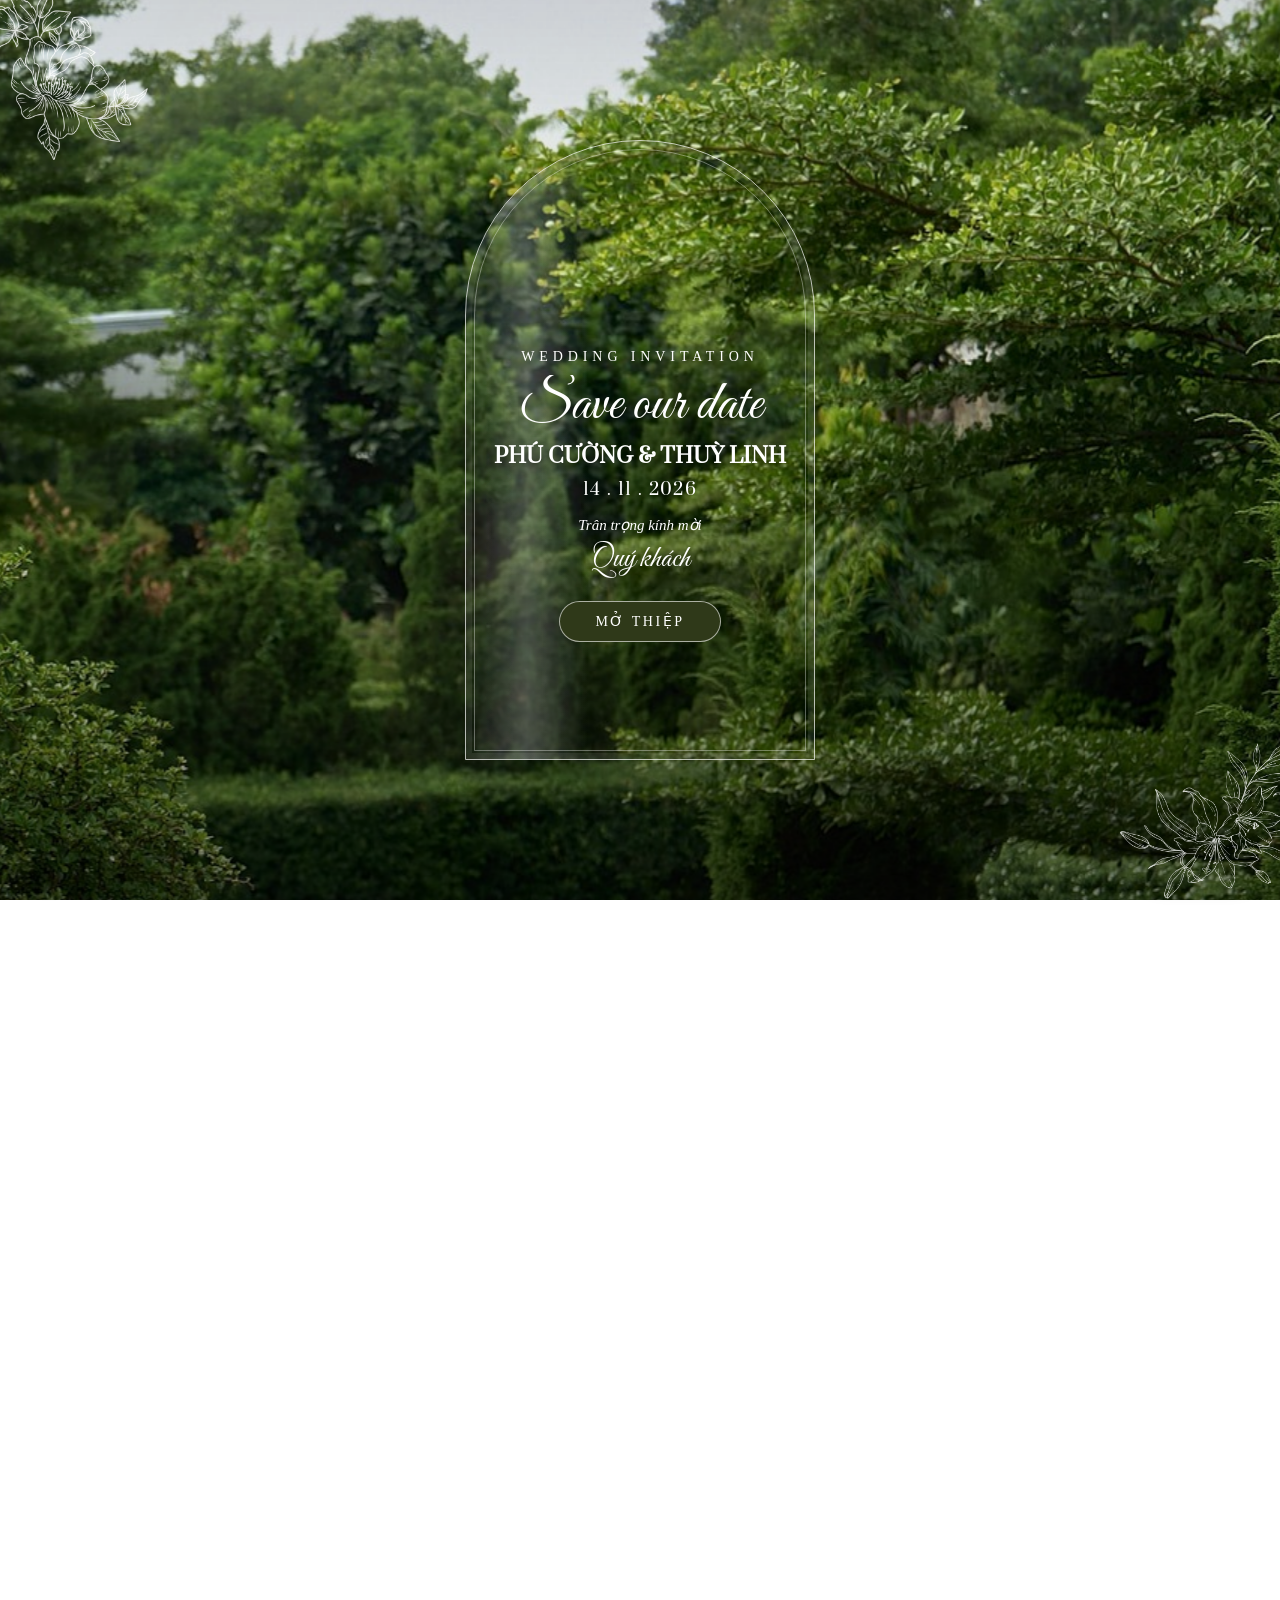
==== public/index.html @ aa1ee931 "fix(hero): stretch hero double-happiness banner full width edge-to-edge and increase icon size" ====
<!DOCTYPE html>
<html lang="vi">

<head>
  <meta charset="UTF-8">
  <meta name="viewport" content="width=device-width, initial-scale=1.0, maximum-scale=5.0">
  <title>Thiệp Cưới Online - Nguyễn Phú Cường &amp; Vũ Thuỳ Linh</title>
  <meta name="description"
    content="Thiệp cưới online Nguyễn Phú Cường & Vũ Thuỳ Linh - 14/11/2026 Nhà Trai – 17/11/2026 Nhà Gái. Trân trọng kính mời!">

  <!-- Open Graph -->
  <meta property="og:title" content="Phú Cường & Thuỳ Linh | Thiệp Cưới Online">
  <meta property="og:description"
    content="14/11/2026 Nhà Trai – 17/11/2026 Nhà Gái. Trân trọng kính mời bạn đến chung vui cùng gia đình chúng mình!">
  <meta property="og:image" content="images/wedding/PQD06764.jpg?v=studio_4k">
  <meta property="og:type" content="website">

  <!-- Favicon -->
  <link rel="icon"
    href="https://s3-hcm-r2.s3cloud.vn/thiepcuoi-mehappy/admin/assets/f21f63e3-a62f-4f8c-b6cc-825c345e77f2.webp"
    type="image/webp">

  <!-- Google Fonts -->
  <link rel="preconnect" href="https://fonts.googleapis.com">
  <link rel="preconnect" href="https://fonts.gstatic.com" crossorigin>
  <link
    href="https://fonts.googleapis.com/css2?family=Arima:wght@400;600;700&family=Cinzel:wght@400;500;600&family=Dancing+Script:wght@600;700&family=Great+Vibes&family=Lora:ital,wght@0,400;0,600;1,400&family=Montserrat:wght@400;500;600;700&family=Open+Sans:wght@400;600&family=Philosopher:wght@400;700&family=Prata&family=Quicksand:wght@400;500;600;700&family=The+Nautigal:wght@700&family=Tinos:ital,wght@0,400;0,700;1,400&family=Yeseva+One&display=swap"
    rel="stylesheet">

  <!-- Main Stylesheet -->
  <link rel="stylesheet" href="./css/style.css?v=sharp_v3">
</head>

<body class="quiet-vip-body nova-cover-active">

  <!-- Fullscreen Soft White Scene Transition Glow Overlay -->
  <div id="nova-white-flash" class="nova-white-flash" aria-hidden="true"></div>

  <!-- ================= NOVA PREMIUM OPENING COVER INVITATION ================= -->
  <div id="nova-cover" class="nova-cover-overlay">
    <!-- Photo Background with Drift Animation -->
    <div class="nova-cover-photo-wrap">
      <picture>
        <source media="(max-width: 768px)" srcset="images/wedding/hero_mobile_portrait.jpg?v=studio_4k">
        <img class="nova-cover-photo" src="images/wedding/hero_desktop_centered.jpg?v=studio_4k"
          alt="Nguyễn Phú Cường &amp; Vũ Thuỳ Linh">
      </picture>
    </div>

    <!-- Vignette Gradient -->
    <div class="nova-cover-vignette" aria-hidden="true"></div>

    <!-- Floating Romantic Falling Petals -->
    <div class="nova-cover-petals" aria-hidden="true">
      <div class="nova-petal-item"
        style="left: 15%; top: -10%; --dx: 30px; --rot: 95deg; --op: 0.4; animation: 14s linear 0s infinite cover-float;">
        <div class="nova-petal-shape" style="width: 7px; height: 10px; transform: rotate(95deg);"></div>
      </div>
      <div class="nova-petal-item"
        style="left: 65%; top: -8%; --dx: 25px; --rot: 280deg; --op: 0.3; animation: 20s linear 3s infinite cover-float;">
        <div class="nova-petal-shape" style="width: 8px; height: 11px; transform: rotate(280deg);"></div>
      </div>
      <div class="nova-petal-item"
        style="left: 35%; top: -12%; --dx: -20px; --rot: 170deg; --op: 0.35; animation: 16s linear 6s infinite cover-float;">
        <div class="nova-petal-shape" style="width: 6px; height: 9px; transform: rotate(170deg);"></div>
      </div>
      <div class="nova-petal-item"
        style="left: 80%; top: -10%; --dx: -30px; --rot: 310deg; --op: 0.45; animation: 18s linear 1.5s infinite cover-float;">
        <div class="nova-petal-shape" style="width: 7px; height: 10px; transform: rotate(310deg);"></div>
      </div>
      <div class="nova-petal-item"
        style="left: 48%; top: -6%; --dx: 35px; --rot: 80deg; --op: 0.42; animation: 13s linear 8s infinite cover-float;">
        <div class="nova-petal-shape" style="width: 5px; height: 8px; transform: rotate(80deg);"></div>
      </div>
      <div class="nova-petal-item"
        style="left: 22%; top: -9%; --dx: -10px; --rot: 115deg; --op: 0.38; animation: 15s linear 4s infinite cover-float;">
        <div class="nova-petal-shape" style="width: 6px; height: 9px; transform: rotate(115deg);"></div>
      </div>
      <div class="nova-petal-item"
        style="left: 72%; top: -7%; --dx: 22px; --rot: 340deg; --op: 0.48; animation: 17s linear 10s infinite cover-float;">
        <div class="nova-petal-shape" style="width: 8px; height: 12px; transform: rotate(340deg);"></div>
      </div>
      <div class="nova-petal-item"
        style="left: 90%; top: -11%; --dx: -25px; --rot: 200deg; --op: 0.32; animation: 21s linear 5s infinite cover-float;">
        <div class="nova-petal-shape" style="width: 7px; height: 10px; transform: rotate(200deg);"></div>
      </div>
    </div>

    <!-- Top-Left Corner Flower -->
    <img class="nova-corner-flower nova-flower-tl" src="images/decor/flower-corner-tl.png" alt="" aria-hidden="true">

    <!-- Bottom-Right Corner Flower -->
    <img class="nova-corner-flower nova-flower-br" src="images/decor/flower-corner-br.png" alt="" aria-hidden="true">

    <!-- Arched Double Outline Frame -->
    <div class="nova-arch-wrap" aria-hidden="true">
      <div class="nova-arch-frame">
        <div class="nova-arch-inner"></div>
        <div class="nova-arch-shine-box">
          <div class="nova-arch-shine"></div>
        </div>
      </div>
    </div>

    <!-- Invitation Card Content Inside Arch -->
    <div class="nova-cover-content">
      <p class="nova-sub-title">Wedding invitation</p>
      <p class="nova-script-title" aria-hidden="true">Save our date</p>
      <h1 class="nova-couple-name">Phú Cường &amp; Thuỳ Linh</h1>
      <p class="nova-date-text">14 . 11 . 2026</p>

      <!-- <div class="nova-divider" aria-hidden="true">
        <span class="nova-div-line"></span>
        <span class="nova-div-flourish">❦</span>
        <span class="nova-div-line"></span>
      </div> -->

      <p class="nova-invitation-lead">Trân trọng kính mời</p>
      <p class="nova-guest-text" id="nova-guest-name">Quý khách</p>

      <div class="nova-btn-wrap">
        <button type="button" id="nova-open-btn" class="nova-open-btn" onclick="openNovaInvitation()">
          Mở thiệp
        </button>
      </div>
    </div>
  </div>

  <!-- Background Music Audio Element (Random 3-Song Playlist) -->
  <audio id="bg-audio" preload="auto">
    <source src="./audio/le_duong.mp3" type="audio/mpeg">
    <source src="./audio/mot_doi.mp3" type="audio/mpeg">
    <source src="./audio/i_do_911.mp3" type="audio/mpeg">
  </audio>

  <!-- Romantic Falling Petals & Hearts (Quiet VIP Signature Effect) -->
  <div id="particles-container" class="particles-container"></div>

  <!-- Floating Music Toggle Widget (Quiet VIP Signature) -->
  <div id="audio-toggle-btn" class="audio-toggle-btn paused" title="Bật / Tắt nhạc cưới" onclick="toggleAudio()">
    <div class="audio-pulse-ring"></div>
    <div class="music-circle-btn">
      <div class="vinyl-disc">
        <div class="disc-grooves"></div>
        <div class="disc-center">
          <svg class="icon-music-playing" viewBox="0 0 24 24" width="16" height="16" fill="currentColor">
            <path d="M12 3v10.55c-.59-.34-1.27-.55-2-.55-2.21 0-4 1.79-4 4s1.79 4 4 4 4-1.79 4-4V7h4V3h-6z" />
          </svg>
          <svg class="icon-music-muted" viewBox="0 0 24 24" width="16" height="16" fill="currentColor">
            <path
              d="M4.27 3L3 4.27l9 9v.28c-.59-.34-1.27-.55-2-.55-2.21 0-4 1.79-4 4s1.79 4 4 4 4-1.79 4-4v-1.73L19.73 21 21 19.73 4.27 3zM14 7h4V3h-6v5.18l2 2V7z" />
          </svg>
        </div>
      </div>
    </div>
    <div class="audio-equalizer">
      <span class="eq-bar"></span>
      <span class="eq-bar"></span>
      <span class="eq-bar"></span>
    </div>
    <div class="floating-notes" id="floating-notes">
      <span class="f-note n1">♪</span>
      <span class="f-note n2">♫</span>
      <span class="f-note n3">♩</span>
    </div>
  </div>

  <!-- Floating Auto-Scroll Button (Tự Động Cuộn Trang Êm Ái) -->
  <div id="auto-scroll-btn" class="auto-scroll-btn" title="Bật / Dừng tự động cuộn trang" onclick="toggleAutoScroll()">
    <div class="auto-scroll-icon-wrap">
      <svg class="icon-scroll-play" viewBox="0 0 24 24" width="16" height="16" fill="currentColor">
        <path d="M8 5v14l11-7z" />
      </svg>
      <svg class="icon-scroll-pause" viewBox="0 0 24 24" width="16" height="16" fill="currentColor">
        <path d="M6 19h4V5H6v14zm8-14v14h4V5h-4z" />
      </svg>
    </div>
    <span class="auto-scroll-text" id="auto-scroll-text">Tự cuộn</span>
  </div>

  <!-- Real-time Guest Notification Toast -->
  <!-- ================= MASTER APPLICATION CONTENT ================= -->
  <div class="master-site-wrapper">

    <!-- ================= SECTION 0: HERO COVER (FULLSCREEN DESKTOP) ================= -->
    <section id="section-hero" class="site-section sec-hero">
      <div class="hero-bg-cover">
        <picture>
          <source media="(max-width: 768px)" srcset="images/wedding/hero_mobile_portrait_cropped.jpg?v=studio_4k">
          <img class="hero-bg-img" src="images/wedding/hero_desktop_centered.jpg?v=studio_4k"
            alt="Wedding Cover Phú Cường & Thuỳ Linh" fetchpriority="high">
        </picture>
        <div class="hero-dark-overlay"></div>
      </div>

      <!-- Thẻ Chữ Hỷ kéo dài toàn bộ chiều ngang (Edge-to-edge theo mẫu Long Phụng V2 Đỏ) -->
      <div id="hero-hy-banner" class="hero-hy-banner">
        <div class="hero-hy-badge">
          <img src="images/decor/chu-hy-red.webp" alt="Chữ Hỷ" class="hero-hy-img" />
        </div>
      </div>

      <!-- Content Container (960px centered on Desktop) -->
      <div class="section-container hero-container">

        <!-- Calligraphy Names với hiệu ứng viết chữ handwriting như mẫu Long Phụng V2 Đỏ -->
        <h1 class="hero-couple-title">
          <span class="hero-name-left">Phú Cường</span>
          <span class="hero-name-sep">&amp;</span>
          <span class="hero-name-right">Thuỳ Linh</span>
        </h1>

        <!-- Scroll down indicator -->
        <div id="hero-scroll-btn" class="hero-scroll-btn qv-floating-element"
          onclick="scrollToSection('section-invitation')">
          <svg viewBox="0 0 24 24" width="28" height="28" fill="#FFE3B1">
            <path d="M7.41 8.59L12 13.17l4.59-4.58L18 10l-6 6-6-6 1.41-1.41z" />
          </svg>
        </div>
      </div>
    </section>

    <!-- ================= SECTION 1: TAB SELECTOR (THIỆP MỜI) ================= -->
    <section id="section-invitation" class="site-section sec-tabs">
      <div class="section-container tabs-container">
        <!-- Title & Subtitle -->
        <h2 class="tabs-main-title qv-anim-fade-down">Thiệp Mời</h2>
        <p class="tabs-sub-title qv-anim-fade-up qv-delay-1">Trân trọng kính mời!</p>
      </div>
    </section>

    <!-- ================= SECTION 2: CARD NHÀ TRAI ================= -->
    <section id="section-card-nhatrai" class="site-section sec-card card-nhatrai-view">
      <div class="section-container card-container">
        <!-- 2 Linh vật Song Phụng hiển thị hai bên phía sau thiệp (xuất hiện khi cuộn tới và mờ dần khi cuộn tiếp) -->
        <div class="card-flanking-creatures" aria-hidden="true">
          <img class="card-creature-item creature-left" src="images/decor/song-phung.png" alt="Song Phụng Trái" />
          <img class="card-creature-item creature-right" src="images/decor/song-phung.png" alt="Song Phụng Phải" />
        </div>

        <!-- Parchment Card Frame Box -->
        <div class="card-parchment-frame qv-anim-card-unfold">
          <div class="card-inner-gold-border" aria-hidden="true"></div>



          <div class="c-save-the-date">SAVE THE DATE</div>

          <!-- Couple Photo in Center of Frame -->
          <div class="card-photo-wrapper qv-anim-card-photo-glide"
            onclick="openLightboxBySrc('images/wedding/PQD07040.jpg?v=studio_4k')">
            <img src="images/wedding/PQD07040_card_sharp.jpg?v=studio_4k" alt="Ảnh thiệp cưới Nhà Trai">
          </div>

          <!-- Names in Red Calligraphy -->
          <div class="card-couple-calligraphy qv-anim-pop">
            <span class="c-groom">Phú Cường</span>
            <span class="c-amp">&amp;</span>
            <span class="c-bride">Thuỳ Linh</span>
          </div>

          <!-- Delicate Divider Mark -->
          <div class="c-divider-mark">✦ &nbsp; · &nbsp; ✦</div>

          <div class="c-invite-label qv-anim-fade-up">TRÂN TRỌNG KÍNH MỜI</div>
          <div class="c-desc qv-anim-fade-up">Đến dự buổi tiệc chung vui cùng gia đình chúng tôi</div>

          <!-- English Date in DinhHon Font -->
          <div class="c-date-en qv-anim-fade-left">Friday, 13 November, 2026</div>

          <!-- Vietnamese Date -->
          <div class="c-date-vi qv-anim-fade-right">15:30 Thứ 6, ngày 13.11.2026 (05.10 Bính Ngọ)</div>

          <!-- Venue & Address -->
          <div class="c-venue-name qv-anim-fade-up">Tư gia nhà Trai</div>
          <div class="c-venue-address qv-anim-fade-up">7 Trại Ro, Kiều Phú, Hà Nội<span class="c-old-addr">(địa chỉ cũ:
              Đội 7, thôn Ro, xã Tuyết Nghĩa, Quốc Oai, Hà Nội)</span></div>

          <!-- 2 Action Buttons inside Card Frame -->
          <div class="card-buttons-row qv-anim-pop">
            <button type="button" class="btn-card-action"
              onclick="addToGoogleCalendar('Tiệc Cưới Phú Cường & Thuỳ Linh (Nhà Trai)', '2026-11-13T15:30:00', '2026-11-14T14:00:00', '7 Trại Ro, Kiều Phú, Hà Nội')">
              <svg viewBox="0 0 24 24" width="18" height="18" fill="currentColor">
                <path
                  d="M19 3h-1V1h-2v2H8V1H6v2H5c-1.11 0-1.99.9-1.99 2L3 19c0 1.1.89 2 2 2h14c1.1 0 2-.9 2-2V5c0-1.1-.9-2-2-2zm0 16H5V8h14v11zM7 10h5v5H7z" />
              </svg>
              <span>Thêm vào lịch</span>
            </button>
            <a href="https://maps.app.goo.gl/24vpujPqPadg79RE7" target="_blank" rel="noopener" class="btn-card-action">
              <svg viewBox="0 0 24 24" width="18" height="18" fill="currentColor">
                <path
                  d="M12 2C8.13 2 5 5.13 5 9c0 5.25 7 13 7 13s7-7.75 7-13c0-3.87-3.13-7-7-7zm0 9.5c-1.38 0-2.5-1.12-2.5-2.5s1.12-2.5 2.5-2.5 2.5 1.12 2.5 2.5-1.12 2.5-2.5 2.5z" />
              </svg>
              <span>Chỉ đường</span>
            </a>
          </div>
        </div>
      </div>
    </section>

    <!-- ================= SECTION 3: CARD NHÀ GÁI ================= -->
    <section id="section-card-nhagai" class="site-section sec-card card-nhagai-view" style="display: none;">
      <div class="section-container card-container">
        <!-- 2 Linh vật Song Phụng hiển thị hai bên phía sau thiệp (xuất hiện khi cuộn tới và mờ dần khi cuộn tiếp) -->
        <div class="card-flanking-creatures" aria-hidden="true">
          <img class="card-creature-item creature-left" src="images/decor/song-phung.png" alt="Song Phụng Trái" />
          <img class="card-creature-item creature-right" src="images/decor/song-phung.png" alt="Song Phụng Phải" />
        </div>

        <!-- Parchment Card Frame Box -->
        <div class="card-parchment-frame qv-anim-card-unfold">
          <img class="card-bg-texture"
            src="https://s3-hcm-r2.s3cloud.vn/thiepcuoi-mehappy/users/1927/ffc104be-c99c-4fc0-b964-5504d15e094f-full.webp"
            alt="Card Parchment Frame">

          <!-- Couple Photo in Center of Frame -->
          <div class="card-photo-wrapper qv-anim-card-photo-glide"
            onclick="openLightboxBySrc('images/wedding/PQD07012.jpg?v=studio_4k')">
            <img src="images/wedding/PQD07012.jpg?v=studio_4k" alt="Ảnh thiệp cưới Nhà Gái">
          </div>

          <!-- Names in Red Calligraphy (Swapped for Bride) -->
          <div class="card-couple-calligraphy qv-anim-pop">
            <span class="c-groom">Thuỳ Linh</span>
            <span class="c-amp">&amp;</span>
            <span class="c-bride">Phú Cường</span>
          </div>

          <div class="c-invite-label qv-anim-fade-up">TRÂN TRỌNG KÍNH MỜI</div>
          <div class="c-desc qv-anim-fade-up">Đến dự buổi tiệc chung vui cùng gia đình chúng tôi</div>

          <!-- English Date in DinhHon Font -->
          <div class="c-date-en qv-anim-fade-left">Tuesday, 17 November, 2026</div>

          <!-- Vietnamese Date -->
          <div class="c-date-vi qv-anim-fade-right">Thứ 3, ngày 17.11.2026 (09.10 Bính Ngọ)</div>

          <!-- Venue & Address -->
          <div class="c-venue-name qv-anim-fade-up">Tại : Trung Tâm Tiệc Cưới Queen Bee</div>
          <div class="c-venue-address qv-anim-fade-up">Số 20 Láng Hạ, quận Đống Đa, Hà Nội</div>

          <!-- 2 Action Buttons below Card Frame -->
          <div class="card-buttons-row qv-anim-pop">
            <button type="button" class="btn-card-action"
              onclick="addToGoogleCalendar('Lễ Cưới Vũ Thuỳ Linh & Phú Cường (Nhà Gái)', '2026-11-17T11:00:00', '2026-11-17T15:00:00', 'Queen Bee, 20 Láng Hạ, Đống Đa, Hà Nội')">
              <svg viewBox="0 0 24 24" width="18" height="18" fill="currentColor">
                <path
                  d="M19 3h-1V1h-2v2H8V1H6v2H5c-1.11 0-1.99.9-1.99 2L3 19c0 1.1.89 2 2 2h14c1.1 0 2-.9 2-2V5c0-1.1-.9-2-2-2zm0 16H5V8h14v11zM7 10h5v5H7z" />
              </svg>
              <span>Thêm vào lịch</span>
            </button>
            <a href="https://maps.google.com/?q=Queen+Bee+20+Láng+Hạ+Đống+Đa+Hà+Nội" target="_blank" rel="noopener"
              class="btn-card-action">
              <svg viewBox="0 0 24 24" width="18" height="18" fill="currentColor">
                <path
                  d="M12 2C8.13 2 5 5.13 5 9c0 5.25 7 13 7 13s7-7.75 7-13c0-3.87-3.13-7-7-7zm0 9.5c-1.38 0-2.5-1.12-2.5-2.5s1.12-2.5 2.5-2.5 2.5 1.12 2.5 2.5-1.12 2.5-2.5 2.5z" />
              </svg>
              <span>Chỉ đường</span>
            </a>
          </div>
        </div>
      </div>
    </section>

    <!-- ================= SECTION 4: RSVP FORM ================= -->
    <section id="section-rsvp" class="site-section sec-rsvp">
      <!-- Watercolor Background Pattern & Overlay -->
      <div class="rsvp-bg-watercolor"></div>

      <div class="section-container rsvp-container">
        <!-- Flower Garland Decor above RSVP Message -->
        <div class="rsvp-flower-decor qv-anim-fade-down">
          <img class="rsvp-flower-img" src="images/decor/flower-savedate.webp" alt="Hoa trang trí" loading="lazy">
        </div>

        <p class="rsvp-invitation-message qv-anim-fade-up qv-delay-1">
          Đám cưới sẽ trọn vẹn và ý nghĩa hơn khi có sự hiện diện và chúc phúc của bạn.<br>
          Hãy xác nhận sự có mặt của bạn để chúng mình chuẩn bị đón tiếp bạn chu đáo nhất nha
        </p>

        <!-- Premium Luxury Wedding RSVP Card (Điểm Nhấn Hoàn Hảo - Viền Hoa Ren Thêu Trắng) -->
        <div class="rsvp-card-box qv-anim-flip-up qv-delay-2">
          <!-- White Embroidered Floral Lace Frame (Ren Thêu Trắng) -->
          <div class="card-lace-frame" aria-hidden="true">
            <div class="card-lace-paper-bg"></div>
            <img class="lace-top-img" src="images/decor/lace-top.webp" alt="">
            <div class="lace-side-div"></div>
            <img class="lace-bottom-img" src="images/decor/lace-bottom.webp" alt="">
          </div>

          <div class="rsvp-card-inner-content">
            <!-- Header Badge & Calligraphy Title -->
            <div class="rsvp-card-header">
            <div class="rsvp-header-badge qv-anim-pop qv-delay-2">
              <svg viewBox="0 0 24 24" width="26" height="26" fill="currentColor">
                <path
                  d="M12 21.35l-1.45-1.32C5.4 15.36 2 12.28 2 8.5 2 5.42 4.42 3 7.5 3c1.74 0 3.41.81 4.5 2.09C13.09 3.81 14.76 3 16.5 3 19.58 3 22 5.42 22 8.5c0 3.78-3.4 6.86-8.55 11.54L12 21.35z" />
              </svg>
            </div>
            <h3 class="rsvp-card-title qv-anim-fade-down qv-delay-2">Xác Nhận Tham Dự</h3>
            <div class="rsvp-card-subtitle qv-anim-fade-up qv-delay-3">RSVP &bull; PHÚ CƯỜNG &amp; THÙY LINH</div>
            <div class="rsvp-gold-divider qv-anim-zoom-in qv-delay-3">
              <span class="divider-line"></span>
              <span class="divider-sparkle">✦</span>
              <span class="divider-line"></span>
            </div>
          </div>

          <!-- Master RSVP Form -->
          <form id="rsvp-form" class="rsvp-form-master" onsubmit="handleRsvpSubmit(event)">
            <!-- Row 1: Họ và tên (Gọn gàng, thanh lịch) -->
            <div class="form-row-1 input-with-icon qv-anim-fade-up qv-delay-3">
              <span class="input-icon">
                <svg viewBox="0 0 24 24" width="20" height="20" fill="currentColor">
                  <path
                    d="M12 12c2.21 0 4-1.79 4-4s-1.79-4-4-4-4 1.79-4 4 1.79 4 4 4zm0 2c-2.67 0-8 1.34-8 4v2h16v-2c0-2.66-5.33-4-8-4z" />
                </svg>
              </span>
              <input type="text" id="rsvp-name" name="fullName" class="master-input icon-indent"
                placeholder="Họ và tên của bạn *" required autocomplete="name">
            </div>

            <!-- Row 2: Attendance Toggle Cards (Sang trọng & Trực quan) -->
            <div class="attendance-toggle-row">
              <label class="attendance-toggle-card active qv-anim-fade-left qv-delay-3" id="card-attend-yes"
                onclick="selectAttendance('Có, tôi sẽ tham dự')">
                <input type="radio" name="willComeRadio" value="Có, tôi sẽ tham dự" checked style="display:none;">
                <div class="att-card-indicator"></div>
                <div class="att-card-content">
                  <div class="att-card-title">
                    <span class="att-badge-icon">
                      <svg viewBox="0 0 24 24" width="16" height="16" fill="currentColor">
                        <path d="M12 2l2.4 7.4h7.6l-6.2 4.5 2.4 7.4-6.2-4.5-6.2 4.5 2.4-7.4-6.2-4.5h7.6z" />
                      </svg>
                    </span>
                    <span>Có, tôi sẽ tham dự</span>
                  </div>
                  <div class="att-card-desc">Chung vui cùng cô dâu &amp; chú rể</div>
                </div>
              </label>

              <label class="attendance-toggle-card qv-anim-fade-right qv-delay-4" id="card-attend-no"
                onclick="selectAttendance('Xin lỗi, tôi bận mất rồi')">
                <input type="radio" name="willComeRadio" value="Xin lỗi, tôi bận mất rồi" style="display:none;">
                <div class="att-card-indicator"></div>
                <div class="att-card-content">
                  <div class="att-card-title">
                    <span class="att-badge-icon">
                      <svg viewBox="0 0 24 24" width="16" height="16" fill="currentColor">
                        <path
                          d="M20 4H4c-1.1 0-1.99.9-1.99 2L2 18c0 1.1.9 2 2 2h16c1.1 0 2-.9 2-2V6c0-1.1-.9-2-2-2zm0 4l-8 5-8-5V6l8 5 8-5v2z" />
                      </svg>
                    </span>
                    <span>Rất tiếc, tôi bận mất rồi</span>
                  </div>
                  <div class="att-card-desc">Gửi lời chúc phúc từ xa</div>
                </div>
              </label>
              <input type="hidden" id="rsvp-attendance" name="willCome" value="Có, tôi sẽ tham dự">
            </div>

            <!-- Row 3: Bạn là khách mời của ? | Số người tham dự -->
            <div class="form-row-2 qv-anim-fade-up qv-delay-4">
              <div class="form-col input-with-icon">
                <span class="input-icon">
                  <svg viewBox="0 0 24 24" width="20" height="20" fill="currentColor">
                    <path
                      d="M20 4H4c-1.1 0-1.99.9-1.99 2L2 18c0 1.1.9 2 2 2h16c1.1 0 2-.9 2-2V6c0-1.1-.9-2-2-2zm0 4l-8 5-8-5V6l8 5 8-5v2z" />
                  </svg>
                </span>
                <select id="rsvp-guest-of" name="guestOf" class="master-select icon-indent">
                  <option value="Chú Rể &amp; Cô Dâu" selected>Khách mời của cả hai</option>
                  <option value="Chú Rể">Khách mời Chú Rể (Phú Cường)</option>
                  <option value="Cô Dâu">Khách mời Cô Dâu (Thuỳ Linh)</option>
                </select>
              </div>

              <div class="form-col input-with-icon">
                <span class="input-icon">
                  <svg viewBox="0 0 24 24" width="20" height="20" fill="currentColor">
                    <path
                      d="M16 11c1.66 0 2.99-1.34 2.99-3S17.66 5 16 5s-3 1.34-3 3 1.34 3 3 3zm-8 0c1.66 0 2.99-1.34 2.99-3S9.66 5 8 5 5 6.34 5 8s1.34 3 3 3zm0 2c-2.33 0-7 1.17-7 3.5V19h14v-2.5c0-2.33-4.67-3.5-7-3.5zm8 0c-.29 0-.62.02-.97.05 1.16.84 1.97 1.97 1.97 3.45V19h6v-2.5c0-2.33-4.67-3.5-7-3.5z" />
                  </svg>
                </span>
                <select id="rsvp-count" name="numberOfPeople" class="master-select icon-indent">
                  <option value="1" selected>Số người tham dự: 1 người</option>
                  <option value="2">Số người tham dự: 2 người</option>
                  <option value="3">Số người tham dự: 3 người</option>
                  <option value="4">Số người tham dự: 4 người</option>
                  <option value="5+">Số người tham dự: 5+ (Gia đình)</option>
                </select>
              </div>
            </div>

            <!-- Row 4: Bạn sẽ tham gia sự kiện nào ? -->
            <div class="form-row-1 input-with-icon qv-anim-fade-up qv-delay-5">
              <span class="input-icon">
                <svg viewBox="0 0 24 24" width="20" height="20" fill="currentColor">
                  <path
                    d="M19 4h-1V2h-2v2H8V2H6v2H5c-1.11 0-1.99.9-1.99 2L3 20c0 1.1.89 2 2 2h14c1.1 0 2-.9 2-2V6c0-1.1-.9-2-2-2zm0 16H5V9h14v11zM7 11h5v5H7z" />
                </svg>
              </span>
              <select id="rsvp-event-target" name="event" class="master-select icon-indent">
                <option value="Tiệc Cưới nhà Trai" selected>Tham gia Tiệc Cưới Nhà Trai (13.11.2026)</option>
              </select>
            </div>

            <!-- Submit Button (Điểm nhấn hoàn hảo) -->
            <div class="form-row-submit qv-anim-pop qv-delay-5">
              <button type="submit" id="rsvp-submit-btn" class="btn-rsvp-submit luxury-btn">
                <span class="btn-shine"></span>
                <span class="btn-label">
                  <span>Xác Nhận Tham Dự</span>
                </span>
              </button>
            </div>
            <div id="rsvp-feedback" class="form-feedback-msg"></div>
          </form>
          </div>
        </div>
      </div>
    </section>

    <!-- ================= SECTION 5: GIFT BANNER ================= -->
    <section id="section-gift-banner" class="site-section sec-gift">
      <div class="gift-bg-cover">
        <img class="gift-bg-img" src="images/wedding/PQD06793.jpg?v=studio_4k" alt="Gift Banner Cover">
        <div class="gift-dark-overlay"></div>
      </div>

      <div class="section-container gift-container">
        <h2 class="gift-title qv-anim-fade-down">Gửi Quà Đến <br>Cô Dâu &amp; Chú Rể</h2>
        <div class="gift-box-btn-wrap qv-anim-pop qv-delay-1" onclick="openPopup('popup-bank')">
          <div class="spd-gift-envelopes-wrap" title="Mở hộp quà mừng cưới">
            <!-- Sparkles -->
            <span class="spd-sparkle-star s1" aria-hidden="true">✦</span>
            <span class="spd-sparkle-star s2" aria-hidden="true">✦</span>
            <span class="spd-sparkle-star s3" aria-hidden="true">✦</span>
            <span class="spd-sparkle-star s4" aria-hidden="true">✦</span>

            <!-- Soft ground shadow -->
            <span class="spd-envelope-shadow" aria-hidden="true"></span>

            <!-- Back Envelope (tilted & mirrored) -->
            <img class="spd-env-back" src="images/decor/wedding-envelope.png" alt="Phong bao mừng cưới" />

            <!-- Front Envelope (floating) -->
            <div class="spd-env-front-wrap">
              <img class="spd-env-front" src="images/decor/wedding-envelope.png"
                alt="Phong bao mừng cưới Cô dâu Chú rể" />
            </div>

            <!-- Hint button / badge -->
            <div class="spd-env-hint-btn">
              <span class="spd-env-hint-text">Hộp Quà Mừng • Nhấn để gửi quà</span>
            </div>
          </div>
        </div>
      </div>
    </section>

    <!-- ================= SECTION 6: LỊCH CƯỚI & TIMELINE (VIP INTERACTIVE) ================= -->
    <section id="section-timeline" class="site-section sec-timeline">
      <div class="section-container timeline-container">

        <!-- Tiêu đề Lịch Cưới Nhà Chú Rể -->
        <div class="schedule-header-wrap qv-anim-fade-down">
          <div class="schedule-title-badge">
            <svg class="sched-btn-icon" viewBox="0 0 24 24" width="20" height="20" fill="currentColor">
              <path
                d="M19 4h-1V2h-2v2H8V2H6v2H5c-1.11 0-1.99.9-1.99 2L3 20c0 1.1.89 2 2 2h14c1.1 0 2-.9 2-2V6c0-1.1-.9-2-2-2zm0 16H5V10h14v10zm0-12H5V6h14v2zM9 14H7v-2h2v2zm4 0h-2v-2h2v2zm4 0h-2v-2h2v2zm-8 4H7v-2h2v2zm4 4h-2v-2h2v2zm4 0h-2v-2h2v2z" />
            </svg>
            <span>LỊCH CƯỚI NHÀ CHÚ RỂ</span>
          </div>
        </div>

        <!-- 2. Decorative Center Heart Icon -->
        <div class="sched-center-heart qv-anim-pop qv-delay-1">
          <svg viewBox="0 0 24 24" width="36" height="36" fill="#BA5B54">
            <path
              d="M12 21.35l-1.45-1.32C5.4 15.36 2 12.28 2 8.5 2 5.42 4.42 3 7.5 3c1.74 0 3.41.81 4.5 2.09C13.09 3.81 14.76 3 16.5 3 19.58 3 22 5.42 22 8.5c0 3.78-3.4 6.86-8.55 11.54L12 21.35z" />
          </svg>
        </div>

        <!-- 3. VIP Wedding Calendar Card -->
        <div class="wedding-calendar-card qv-anim-flip-up qv-delay-2">
          <!-- Floating subtle decor hearts -->
          <div class="cal-decor-heart decor-1">♥</div>
          <div class="cal-decor-heart decor-2">♥</div>
          <div class="cal-decor-heart decor-3">♥</div>

          <h3 class="cal-month-title">THÁNG 11 / 2026</h3>

          <div class="cal-weekdays-row">
            <span>T2</span>
            <span>T3</span>
            <span>T4</span>
            <span>T5</span>
            <span>T6</span>
            <span>T7</span>
            <span>CN</span>
          </div>

          <div class="cal-grid" id="wedding-cal-grid">
            <!-- Row 1: 1 Nov 2026 is Sunday (CN) -->
            <span class="cal-cell empty"></span>
            <span class="cal-cell empty"></span>
            <span class="cal-cell empty"></span>
            <span class="cal-cell empty"></span>
            <span class="cal-cell empty"></span>
            <span class="cal-cell empty"></span>
            <span class="cal-cell" data-day="1">1</span>

            <!-- Row 2 -->
            <span class="cal-cell" data-day="2">2</span>
            <span class="cal-cell" data-day="3">3</span>
            <span class="cal-cell" data-day="4">4</span>
            <span class="cal-cell" data-day="5">5</span>
            <span class="cal-cell" data-day="6">6</span>
            <span class="cal-cell" data-day="7">7</span>
            <span class="cal-cell" data-day="8">8</span>

            <!-- Row 3: 13, 14 (Groom highlights) -->
            <span class="cal-cell" data-day="9">9</span>
            <span class="cal-cell" data-day="10">10</span>
            <span class="cal-cell" data-day="11">11</span>
            <span class="cal-cell" data-day="12">12</span>
            <span class="cal-cell has-heart" data-day="13"><span class="cell-num">13</span></span>
            <span class="cal-cell has-heart" data-day="14"><span class="cell-num">14</span></span>
            <span class="cal-cell" data-day="15">15</span>

            <!-- Row 4: 16, 17 (Bride highlights) -->
            <span class="cal-cell" data-day="16"><span class="cell-num">16</span></span>
            <span class="cal-cell" data-day="17"><span class="cell-num">17</span></span>
            <span class="cal-cell" data-day="18">18</span>
            <span class="cal-cell" data-day="19">19</span>
            <span class="cal-cell" data-day="20">20</span>
            <span class="cal-cell" data-day="21">21</span>
            <span class="cal-cell" data-day="22">22</span>

            <!-- Row 5 -->
            <span class="cal-cell" data-day="23">23</span>
            <span class="cal-cell" data-day="24">24</span>
            <span class="cal-cell" data-day="25">25</span>
            <span class="cal-cell" data-day="26">26</span>
            <span class="cal-cell" data-day="27">27</span>
            <span class="cal-cell" data-day="28">28</span>
            <span class="cal-cell" data-day="29">29</span>

            <!-- Row 6 -->
            <span class="cal-cell" data-day="30">30</span>
            <span class="cal-cell empty"></span>
            <span class="cal-cell empty"></span>
            <span class="cal-cell empty"></span>
            <span class="cal-cell empty"></span>
            <span class="cal-cell empty"></span>
            <span class="cal-cell empty"></span>
          </div>
        </div>

        <!-- 4. Subtitle Under Calendar: Time & Date -->
        <div class="cal-selected-time-box qv-anim-zoom-in qv-delay-3">
          <div id="cal-selected-time" class="cal-selected-time">15:30 Thứ 6 ngày 13 thg 11, 2026</div>
        </div>

        <!-- 5. Date & Venue Details -->
        <div class="tl-day-lbl qv-anim-fade-left qv-delay-3" id="tl-dyn-day">Thứ Sáu</div>
        <div class="tl-date-lbl qv-anim-pop qv-delay-3" id="tl-dyn-date">13 . 11 . 2026</div>
        <div class="tl-venue-lbl qv-anim-fade-right qv-delay-4" id="tl-dyn-venue">Tư gia nhà Trai</div>
        <div class="tl-address-lbl qv-anim-fade-up qv-delay-4" id="tl-dyn-address">7 Trại Ro, Kiều Phú, Hà Nội<br><span
            style="font-size: 13px; opacity: 0.85;">(địa chỉ cũ: Đội 7, thôn Ro, xã Tuyết Nghĩa, Quốc Oai, Hà
            Nội)</span></div>

        <!-- Action Buttons for Quick Calendar & Directions -->
        <div class="tl-action-buttons qv-anim-zoom-in qv-delay-5">
          <button type="button" id="tl-btn-add-cal" class="btn-card-action" onclick="addTimelineToCalendar()">
            <svg viewBox="0 0 24 24" width="18" height="18" fill="currentColor">
              <path
                d="M19 3h-1V1h-2v2H8V1H6v2H5c-1.11 0-1.99.9-1.99 2L3 19c0 1.1.89 2 2 2h14c1.1 0 2-.9 2-2V5c0-1.1-.9-2-2-2zm0 16H5V8h14v11zM7 10h5v5H7z" />
            </svg>
            <span>Thêm vào lịch</span>
          </button>
          <a id="tl-btn-map" href="https://maps.app.goo.gl/24vpujPqPadg79RE7" target="_blank" rel="noopener"
            class="btn-card-action">
            <svg viewBox="0 0 24 24" width="18" height="18" fill="currentColor">
              <path
                d="M12 2C8.13 2 5 5.13 5 9c0 5.25 7 13 7 13s7-7.75 7-13c0-3.87-3.13-7-7-7zm0 9.5c-1.38 0-2.5-1.12-2.5-2.5s1.12-2.5 2.5-2.5 2.5 1.12 2.5 2.5-1.12 2.5-2.5 2.5z" />
            </svg>
            <span>Chỉ đường</span>
          </a>
        </div>

        <!-- 6. Countdown Clock -->
        <div id="countdown-clock" class="tl-countdown-box qv-anim-pop qv-delay-5">
          <div class="count-box"><span id="cd-days" class="num">00</span><span class="lbl">Ngày</span></div>
          <div class="count-colon">:</div>
          <div class="count-box"><span id="cd-hours" class="num">00</span><span class="lbl">Giờ</span></div>
          <div class="count-colon">:</div>
          <div class="count-box"><span id="cd-minutes" class="num">00</span><span class="lbl">Phút</span></div>
          <div class="count-colon">:</div>
          <div class="count-box"><span id="cd-seconds" class="num">00</span><span class="lbl">Giây</span></div>
        </div>

        <p class="tl-blessing-quote qv-anim-fade-up qv-delay-6">
          Sự hiện diện của Quý vị là niềm vinh hạnh lớn nhất của gia đình chúng tôi!
        </p>

      </div>
    </section>

    <!-- ================= SECTION 7: LOVE STORY ================= -->
    <section id="section-story" class="site-section sec-story">
      <div class="story-bg-overlay"></div>
      <div class="section-container story-container">
        <!-- 4 Photos Collage (Left side on Desktop - Chuẩn thiết kế gốc) -->
        <div class="story-collage-wrap">
          <img class="story-photo photo-1 qv-anim-fade-left qv-delay-1" src="images/wedding/PQD06779.jpg?v=studio_4k"
            alt="Love Story 1" onclick="openLightboxBySrc('images/wedding/PQD06779.jpg?v=studio_4k')">
          <img class="story-photo photo-2 qv-anim-fade-right qv-delay-2" src="images/wedding/PQD06861.jpg?v=studio_4k"
            alt="Love Story 2" onclick="openLightboxBySrc('images/wedding/PQD06861.jpg?v=studio_4k')">
          <img class="story-photo photo-3 qv-anim-fade-left qv-delay-3" src="images/wedding/PQD06886.jpg?v=studio_4k"
            alt="Love Story 3" onclick="openLightboxBySrc('images/wedding/PQD06886.jpg?v=studio_4k')">
          <img class="story-photo photo-4 qv-anim-fade-right qv-delay-4" src="images/wedding/PQD06742.jpg?v=studio_4k"
            alt="Love Story 4" onclick="openLightboxBySrc('images/wedding/PQD06742.jpg?v=studio_4k')">
        </div>

        <!-- Text Content (Right side on Desktop - Bay bổng trực tiếp trên nền ảnh như mẫu gốc) -->
        <div class="story-text-wrap">
          <h2 class="story-title qv-anim-fade-down">Love Story</h2>
          <div class="story-paragraphs">
            <p class="qv-anim-fade-left qv-delay-1">
              Chúng mình quen nhau khi anh còn đang là nghiên cứu sinh miệt mài bên giảng đường và phòng lab tại Nhật
              Bản, còn em là cô gái dịu dàng giữa lòng Hà Nội thân thương.
            </p>
            <p class="qv-anim-fade-right qv-delay-2">
              Khoảng cách gần 4.000 cây số cùng múi giờ chênh lệch chẳng thể ngăn hai trái tim xích lại gần nhau. Tình
              yêu chúng mình lớn dần qua từng cuộc gọi, qua màn hình điện thoại sáng đèn sẻ chia từng niềm vui, nỗi buồn
              và những lo toan thường nhật. Yêu xa là những cái ôm chỉ gửi được qua từng tin nhắn, là những lúc nhớ
              thương da diết nhưng vẫn kiên nhẫn động viên cố gắng vì tương lai.
            </p>
            <p class="qv-anim-fade-left qv-delay-3">
              Sau bao ngày đếm ngược, hôm nay chúng mình đã chính thức xóa nhòa mọi khoảng cách địa lý. Không còn những
              lời chúc ngủ ngon vội vã qua màn hình điện thoại, hai đứa đã có thể cùng nhau thức dậy chung một mái nhà.
            </p>
            <p class="qv-anim-fade-right qv-delay-4">
              Cảm ơn bạn vì đã ở đây và chung vui cùng dấu mốc trọn vẹn này của chúng mình!
            </p>
          </div>
        </div>
      </div>
    </section>

    <!-- ================= SECTIONS 8 & 9: CÔ DÂU & CHÚ RỂ ================= -->
    <section id="section-portraits" class="site-section sec-portraits">
      <div class="section-container portraits-container">
        <!-- Chú Rể -->
        <div class="portrait-card groom-card">
          <div class="portrait-info">
            <span class="portrait-role qv-anim-slide-right-smooth">Chú Rể</span>
            <h3 class="portrait-name qv-anim-slide-right-smooth">Nguyễn Phú Cường</h3>
            <div class="portrait-divider qv-anim-slide-right-smooth"><span>✦</span></div>
            <p class="portrait-bio qv-anim-slide-right-smooth qv-delay-1">Phú Cường, chàng trai mùa thu Hà Nội. Những
              năm tháng học tập xa nhà tại Nhật Bản đã giúp anh hiểu rằng: điều quý giá nhất chính là sự tin tưởng và thấu
              hiểu từ phương xa. Cảm ơn em đã luôn là hậu phương ấm áp, cùng anh bước qua khoảng cách địa lý để hôm nay
              hai đứa chính thức về chung một mái nhà.</p>
          </div>
          <div class="portrait-photo qv-anim-flip-right qv-delay-2"
            onclick="openLightboxBySrc('images/wedding/PQD06812.jpg?v=studio_4k')">
            <img src="images/wedding/PQD06812.jpg?v=studio_4k" alt="Chú Rể Nguyễn Phú Cường">
          </div>
        </div>

        <!-- Cô Dâu -->
        <div class="portrait-card bride-card">
          <div class="portrait-photo qv-anim-flip-left qv-delay-1"
            onclick="openLightboxBySrc('images/wedding/PQD07117.jpg?v=studio_4k')">
            <img class="bride-img" src="images/wedding/PQD07117.jpg?v=studio_4k" alt="Cô Dâu Vũ Thuỳ Linh"
              style="object-position: center 15%;">
          </div>
          <div class="portrait-info">
            <span class="portrait-role qv-anim-slide-left-smooth">Cô Dâu</span>
            <h3 class="portrait-name qv-anim-slide-left-smooth">Vũ Thuỳ Linh</h3>
            <div class="portrait-divider qv-anim-slide-left-smooth"><span>✦</span></div>
            <p class="portrait-bio qv-anim-slide-left-smooth qv-delay-1">Thuỳ Linh, cô gái Hà Nội xinh xắn. Duyên phận
              đưa hai người gặp gỡ, và sự chân thành đã giữ hai trái tim luôn gần nhau suốt những mùa yêu xa. Hạnh phúc
              giản đơn là sau tất cả những cuộc gọi cách trở ngàn cây số, giờ đây mỗi ngày đều có thể bình yên cùng nhau
              sẻ chia mọi khoảnh khắc đời thường.</p>
          </div>
        </div>
      </div>
    </section>

    <!-- ================= SECTION 10: ALBUM ẢNH CƯỚI (VIP REDESIGN) ================= -->
    <section id="section-album" class="site-section sec-album">
      <div class="album-bg-overlay"></div>
      <div class="section-container album-container">
        <!-- Calligraphy Title matching Image 1 -->
        <h2 class="album-title qv-anim-fade-down">Album Ảnh Cưới</h2>

        <div class="album-rows-wrap">
          <!-- Row 1: 4 portrait photos (Lật mở cánh cổng triển lãm Gatefold Unveil) -->
          <div class="album-row row-4-cols">
            <div class="alb-card qv-anim-album-gate-left qv-delay-1"
              onclick="openLightboxBySrc('images/wedding/PQD06286.jpg?v=studio_4k')">
              <img src="images/wedding/PQD06286.jpg?v=studio_4k" alt="Ảnh cưới Phú Cường & Thuỳ Linh"
                fetchpriority="high" decoding="async">
            </div>
            <div class="alb-card qv-anim-album-center-left qv-delay-2"
              onclick="openLightboxBySrc('images/wedding/PQD06817.jpg?v=studio_4k')">
              <img src="images/wedding/PQD06817.jpg?v=studio_4k" alt="Ảnh cưới Phú Cường & Thuỳ Linh"
                fetchpriority="high" decoding="async">
            </div>
            <div class="alb-card qv-anim-album-center-right qv-delay-3"
              onclick="openLightboxBySrc('images/wedding/PQD06861.jpg?v=studio_4k')">
              <img src="images/wedding/PQD06861.jpg?v=studio_4k" alt="Ảnh cưới Phú Cường & Thuỳ Linh"
                fetchpriority="high" decoding="async">
            </div>
            <div class="alb-card qv-anim-album-gate-right qv-delay-4"
              onclick="openLightboxBySrc('images/wedding/PQD06867.jpg?v=studio_4k')">
              <img src="images/wedding/PQD06867.jpg?v=studio_4k" alt="Ảnh cưới Phú Cường & Thuỳ Linh"
                fetchpriority="high" decoding="async">
            </div>
          </div>

          <!-- Row 2: 3 tall portrait photos (Tâm điểm triển lãm & Thác nước 3D Cascade Spotlight) -->
          <div class="album-row row-3-tall">
            <div class="alb-card qv-anim-album-cascade-top qv-delay-1"
              onclick="openLightboxBySrc('images/wedding/PQD07040.jpg?v=studio_4k')">
              <img src="images/wedding/PQD07040.jpg?v=studio_4k" alt="Ảnh cưới Phú Cường & Thuỳ Linh"
                fetchpriority="high" decoding="async">
            </div>
            <div class="alb-card qv-anim-album-centerpiece qv-delay-2"
              onclick="openLightboxBySrc('images/wedding/PQD07057.jpg?v=studio_4k')">
              <img src="images/wedding/PQD07057.jpg?v=studio_4k" alt="Ảnh cưới Phú Cường & Thuỳ Linh"
                fetchpriority="high" decoding="async">
            </div>
            <div class="alb-card qv-anim-album-cascade-bottom qv-delay-3"
              onclick="openLightboxBySrc('images/wedding/PQD07109.jpg?v=studio_4k')">
              <img src="images/wedding/PQD07109.jpg?v=studio_4k" alt="Ảnh cưới Phú Cường & Thuỳ Linh"
                fetchpriority="high" decoding="async">
            </div>
          </div>

          <!-- Row 3: 3 landscape photos (Điện ảnh góc rộng toàn cảnh Cinematic Panoramic) -->
          <div class="album-row row-3-wide">
            <div class="alb-card qv-anim-album-pan-left qv-delay-1"
              onclick="openLightboxBySrc('images/wedding/PQD06764.jpg?v=studio_4k')">
              <img src="images/wedding/PQD06764.jpg?v=studio_4k" alt="Ảnh cưới Phú Cường & Thuỳ Linh"
                fetchpriority="high" decoding="async">
            </div>
            <div class="alb-card qv-anim-album-flip-cinema qv-delay-2"
              onclick="openLightboxBySrc('images/wedding/PQD06793.jpg?v=studio_4k')">
              <img src="images/wedding/PQD06793.jpg?v=studio_4k" alt="Ảnh cưới Phú Cường & Thuỳ Linh"
                fetchpriority="high" decoding="async">
            </div>
            <div class="alb-card qv-anim-album-pan-right qv-delay-3"
              onclick="openLightboxBySrc('images/wedding/PQD06929.jpg?v=studio_4k')">
              <img src="images/wedding/PQD06929.jpg?v=studio_4k" alt="Ảnh cưới Phú Cường & Thuỳ Linh"
                fetchpriority="high" decoding="async">
            </div>
          </div>

          <!-- Expanded Rows (Revealed on click "XEM THÊM") -->
          <div id="album-expanded-container" class="album-expanded-container" style="display: none;">
            <!-- Extra Row A: 4 portrait photos -->
            <!-- Extra Row A: 4 portrait photos (Gatefold) -->
            <div class="album-row row-4-cols">
              <div class="alb-card qv-anim-album-gate-left qv-delay-1"
                onclick="openLightboxBySrc('images/wedding/PQD06107.jpg?v=studio_4k')">
                <img src="images/wedding/PQD06107.jpg?v=studio_4k" alt="Ảnh cưới Phú Cường & Thuỳ Linh" loading="lazy"
                  decoding="async">
              </div>
              <div class="alb-card qv-anim-album-center-left qv-delay-2"
                onclick="openLightboxBySrc('images/wedding/PQD06342.jpg?v=studio_4k')">
                <img src="images/wedding/PQD06342.jpg?v=studio_4k" alt="Ảnh cưới Phú Cường & Thuỳ Linh" loading="lazy"
                  decoding="async">
              </div>
              <div class="alb-card qv-anim-album-center-right qv-delay-3"
                onclick="openLightboxBySrc('images/wedding/PQD06385.jpg?v=studio_4k')">
                <img src="images/wedding/PQD06385.jpg?v=studio_4k" alt="Ảnh cưới Phú Cường & Thuỳ Linh" loading="lazy"
                  decoding="async">
              </div>
              <div class="alb-card qv-anim-album-gate-right qv-delay-4"
                onclick="openLightboxBySrc('images/wedding/PQD06734.jpg?v=studio_4k')">
                <img src="images/wedding/PQD06734.jpg?v=studio_4k" alt="Ảnh cưới Phú Cường & Thuỳ Linh" loading="lazy"
                  decoding="async">
              </div>
            </div>

            <!-- Extra Row B: 3 tall photos (Cascade Spotlight) -->
            <div class="album-row row-3-tall">
              <div class="alb-card qv-anim-album-cascade-top qv-delay-1"
                onclick="openLightboxBySrc('images/wedding/PQD06779.jpg?v=studio_4k')">
                <img src="images/wedding/PQD06779.jpg?v=studio_4k" alt="Ảnh cưới Phú Cường & Thuỳ Linh" loading="lazy"
                  decoding="async">
              </div>
              <div class="alb-card qv-anim-album-centerpiece qv-delay-2"
                onclick="openLightboxBySrc('images/wedding/PQD06805.jpg?v=studio_4k')">
                <img src="images/wedding/PQD06805.jpg?v=studio_4k" alt="Ảnh cưới Phú Cường & Thuỳ Linh" loading="lazy"
                  decoding="async">
              </div>
              <div class="alb-card qv-anim-album-cascade-bottom qv-delay-3"
                onclick="openLightboxBySrc('images/wedding/PQD06817.jpg?v=studio_4k')">
                <img src="images/wedding/PQD06817.jpg?v=studio_4k" alt="Ảnh cưới Phú Cường & Thuỳ Linh" loading="lazy"
                  decoding="async">
              </div>
            </div>

            <!-- Extra Row C: 4 portrait photos (Gatefold) -->
            <div class="album-row row-4-cols">
              <div class="alb-card qv-anim-album-gate-left qv-delay-1"
                onclick="openLightboxBySrc('images/wedding/PQD06872.jpg?v=studio_4k')">
                <img src="images/wedding/PQD06872.jpg?v=studio_4k" alt="Ảnh cưới Phú Cường & Thuỳ Linh" loading="lazy"
                  decoding="async">
              </div>
              <div class="alb-card qv-anim-album-center-left qv-delay-2"
                onclick="openLightboxBySrc('images/wedding/PQD06879.jpg?v=studio_4k')">
                <img src="images/wedding/PQD06879.jpg?v=studio_4k" alt="Ảnh cưới Phú Cường & Thuỳ Linh" loading="lazy"
                  decoding="async">
              </div>
              <div class="alb-card qv-anim-album-center-right qv-delay-3"
                onclick="openLightboxBySrc('images/wedding/PQD06886.jpg?v=studio_4k')">
                <img src="images/wedding/PQD06886.jpg?v=studio_4k" alt="Ảnh cưới Phú Cường & Thuỳ Linh" loading="lazy"
                  decoding="async">
              </div>
              <div class="alb-card qv-anim-album-gate-right qv-delay-4"
                onclick="openLightboxBySrc('images/wedding/PQD06888.jpg?v=studio_4k')">
                <img src="images/wedding/PQD06888.jpg?v=studio_4k" alt="Ảnh cưới Phú Cường & Thuỳ Linh" loading="lazy"
                  decoding="async">
              </div>
            </div>

            <!-- Extra Row D: 3 photos (Cinematic Panoramic) -->
            <div class="album-row row-3-wide">
              <div class="alb-card qv-anim-album-pan-left qv-delay-1"
                onclick="openLightboxBySrc('images/wedding/PQD06917.jpg?v=studio_4k')">
                <img src="images/wedding/PQD06917.jpg?v=studio_4k" alt="Ảnh cưới Phú Cường & Thuỳ Linh" loading="lazy"
                  decoding="async">
              </div>
              <div class="alb-card qv-anim-album-flip-cinema qv-delay-2"
                onclick="openLightboxBySrc('images/wedding/PQD06986.jpg?v=studio_4k')">
                <img src="images/wedding/PQD06986.jpg?v=studio_4k" alt="Ảnh cưới Phú Cường & Thuỳ Linh" loading="lazy"
                  decoding="async">
              </div>
              <div class="alb-card qv-anim-album-pan-right qv-delay-3"
                onclick="openLightboxBySrc('images/wedding/PQD07012.jpg?v=studio_4k')">
                <img src="images/wedding/PQD07012.jpg?v=studio_4k" alt="Ảnh cưới Phú Cường & Thuỳ Linh" loading="lazy"
                  decoding="async">
              </div>
            </div>

            <!-- Extra Row E: 4 photos (Gatefold) -->
            <div class="album-row row-4-cols">
              <div class="alb-card qv-anim-album-gate-left qv-delay-1"
                onclick="openLightboxBySrc('images/wedding/PQD07034.jpg?v=studio_4k')">
                <img src="images/wedding/PQD07034.jpg?v=studio_4k" alt="Ảnh cưới Phú Cường & Thuỳ Linh" loading="lazy"
                  decoding="async">
              </div>
              <div class="alb-card qv-anim-album-center-left qv-delay-2"
                onclick="openLightboxBySrc('images/wedding/PQD07117.jpg?v=studio_4k')">
                <img src="images/wedding/PQD07117.jpg?v=studio_4k" alt="Ảnh cưới Phú Cường & Thuỳ Linh" loading="lazy"
                  decoding="async">
              </div>
              <div class="alb-card qv-anim-album-center-right qv-delay-3"
                onclick="openLightboxBySrc('images/wedding/PQD07139.jpg?v=studio_4k')">
                <img src="images/wedding/PQD07139.jpg?v=studio_4k" alt="Ảnh cưới Phú Cường & Thuỳ Linh" loading="lazy"
                  decoding="async">
              </div>
              <div class="alb-card qv-anim-album-gate-right qv-delay-4"
                onclick="openLightboxBySrc('images/wedding/PQD07161.jpg?v=studio_4k')">
                <img src="images/wedding/PQD07161.jpg?v=studio_4k" alt="Ảnh cưới Phú Cường & Thuỳ Linh" loading="lazy"
                  decoding="async">
              </div>
            </div>

            <!-- Extra Row F: 3 photos -->
            <div class="album-row row-3-tall">
              <div class="alb-card" onclick="openLightboxBySrc('images/wedding/PQD07174.jpg?v=studio_4k')">
                <img src="images/wedding/PQD07174.jpg?v=studio_4k" alt="Ảnh cưới Phú Cường & Thuỳ Linh" loading="lazy"
                  decoding="async">
              </div>
              <div class="alb-card" onclick="openLightboxBySrc('images/wedding/PQD07266.jpg?v=studio_4k')">
                <img src="images/wedding/PQD07266.jpg?v=studio_4k" alt="Ảnh cưới Phú Cường & Thuỳ Linh" loading="lazy"
                  decoding="async">
              </div>
              <div class="alb-card" onclick="openLightboxBySrc('images/wedding/PQD06742.jpg?v=studio_4k')">
                <img src="images/wedding/PQD06742.jpg?v=studio_4k" alt="Ảnh cưới Phú Cường & Thuỳ Linh" loading="lazy"
                  decoding="async">
              </div>
            </div>
          </div>
        </div>

        <!-- "XEM THÊM" Chevron Button matching Image 4 -->
        <div class="album-toggle-btn-wrap qv-anim-pop qv-delay-2" onclick="toggleAlbumExpand()">
          <span class="album-toggle-text" id="album-toggle-text">XEM THÊM</span>
          <div class="album-toggle-icon" id="album-toggle-icon">
            <svg viewBox="0 0 24 24" width="28" height="28" fill="#ffffff">
              <path d="M7.41 8.59L12 13.17l4.59-4.58L18 10l-6 6-6-6 1.41-1.41z" />
            </svg>
          </div>
        </div>
      </div>
    </section>

    <!-- ================= SECTION 11: GỬI LỜI CHÚC MỪNG (FROSTED GLASS VIP) ================= -->
    <section id="section-wishes" class="site-section sec-wishes">
      <!-- Romantic Photo Background -->
      <div class="wishes-bg-cover">
        <img class="wishes-bg-img" src="images/wedding/PQD07040.jpg?v=studio_4k" alt="Wedding Phú Cường & Thuỳ Linh"
          loading="lazy">
        <div class="wishes-dark-overlay"></div>
      </div>

      <div class="section-container wishes-container">
        <!-- Floating Glassmorphism Container (Trong mờ cao cấp) -->
        <div class="wishes-glass-box qv-anim-flip-up">
          <div class="wishes-columns-wrap">
            <!-- Left: Form Box -->
            <form id="wish-form" class="wishes-form-box qv-anim-fade-left qv-delay-1"
              onsubmit="handleWishSubmit(event)">
              <div class="wish-input-group">
                <input type="text" id="wish-author" class="wish-glass-input" placeholder="Tên của bạn *" required
                  autocomplete="name">
              </div>

              <div class="wish-input-group">
                <textarea id="wish-message" class="wish-glass-textarea" placeholder="Lời chúc của bạn *" required
                  rows="3"></textarea>
              </div>

              <!-- Quick suggestion chips -->
              <div class="wish-chips-row">
                <button type="button" class="wish-chip" onclick="applySuggestedWish(this)">Chúc hai bạn trăm năm hạnh
                  phúc! ❤️</button>
                <button type="button" class="wish-chip" onclick="applySuggestedWish(this)">Chúc tình yêu luôn nồng nàn!
                  💍</button>
                <button type="button" class="wish-chip" onclick="applySuggestedWish(this)">Hạnh phúc viên mãn – bền lâu
                  ✨</button>
              </div>

              <button type="submit" id="wish-submit-btn" class="btn-wish-glass-submit">
                <span>Gửi Lời Chúc</span>
              </button>
              <div id="wish-feedback" class="form-feedback-msg"></div>
            </form>

            <!-- Right: Couple Photo Frame (Replaces previous wish list) -->
            <div class="wishes-photo-frame qv-anim-flip-right qv-delay-2"
              onclick="openLightboxBySrc('images/wedding/PQD07109.jpg?v=studio_4k')">
              <img src="images/wedding/PQD07109.jpg?v=studio_4k" alt="Ảnh cưới Phú Cường & Thuỳ Linh" loading="lazy">
              <div class="wishes-photo-overlay">
                <span class="wishes-photo-caption">Phú Cường &amp; Thuỳ Linh</span>
              </div>
            </div>
          </div>
        </div>
      </div>
    </section>

    <!-- ================= SECTION 12: LỜI NGỎ ================= -->
    <section id="section-preface" class="site-section sec-preface">
      <div class="preface-header-container">
        <h2 class="preface-heading qv-anim-fade-down">Lời Ngỏ</h2>
        <p class="preface-text qv-anim-fade-up qv-delay-1">
          Cảm ơn bạn đã luôn dành tình cảm và dõi theo chặng đường của chúng mình.<br>
          Hành trình mới của Phú Cường &amp; Thuỳ Linh sẽ thêm phần ý nghĩa và đong đầy niềm vui khi có sự hiện diện của
          bạn. Sự góp mặt và lời chúc phúc từ bạn là niềm vinh hạnh lớn nhất dành cho vợ chồng mình trong ngày chung
          đôi.<br>
          Rất hân hạnh được đón tiếp bạn và gia đình!
        </p>
      </div>
      <div class="preface-fullscreen-photo qv-anim-zoom-in qv-delay-2"
        onclick="openLightboxBySrc('images/wedding/PQD07266.jpg?v=studio_4k')">
        <img src="images/wedding/PQD07266.jpg?v=studio_4k" alt="Lời Ngỏ Phú Cường & Thuỳ Linh" fetchpriority="high">
      </div>
    </section>

    <!-- ================= BAROQUE LUXURY WEDDING FOOTER ================= -->
    <footer id="baroque-wedding-footer" class="baroque-wedding-footer">
      <div class="baroque-footer-inner">
        <!-- Soft golden radial light -->
        <div class="baroque-footer-glow" aria-hidden="true"></div>

        <!-- 1. Nghệ thuật chữ Thank You! viết tay thanh lịch -->
        <h2 class="baroque-footer-thankyou">Thank You!</h2>

        <!-- 2. Tên Cô Dâu & Chú Rể chuẩn thư pháp vàng hoàng gia Baroque -->
        <div class="baroque-footer-names">
          <span class="baroque-groom">Phú Cường</span>
          <span class="baroque-amp">&amp;</span>
          <span class="baroque-bride">Thuỳ Linh</span>
        </div>

        <!-- 3. Bông hoa hoàng gia Baroque chuyển động lung linh ở cuối -->
        <div class="baroque-flower-decor-wrap" aria-hidden="true">
          <img src="./images/decor/baroque-flower-footer.webp"
            alt="Hoạ tiết hoa hoàng gia Baroque"
            class="baroque-flower-motion"
            loading="lazy">
        </div>
      </div>
    </footer>

  </div>

  <!-- ================= SECTION 15: POPUP HỘP MỪNG CƯỚI ================= -->
  <div id="popup-bank" class="qv-popup-overlay" onclick="closePopupOnBackdrop(event, 'popup-bank')">
    <div class="qv-popup-dialog">
      <button type="button" class="qv-popup-close-btn" onclick="closePopup('popup-bank')">&times;</button>

      <h3 class="popup-bank-title">Hộp mừng cưới</h3>
      <p class="popup-bank-desc">Vợ chồng xin cảm ơn tất cả tình cảm của Quý khách!</p>

      <div class="popup-bank-grid">
        <!-- Chú Rể: Nguyễn Phú Cường -->
        <div class="bank-card-box">
          <div class="bank-card-role">MỪNG CƯỚI ĐẾN CHÚ RỂ</div>
          <div class="bank-qr-wrap">
            <img src="./images/qr_chu_re.png?v=2" alt="QR Mừng cưới Chú Rể Nguyễn Phú Cường" loading="lazy">
          </div>
          <div class="bank-owner">NGUYỄN PHÚ CƯỜNG</div>
          <div class="bank-acc-no">0100110022004</div>
          <div class="bank-name">Ngân Hàng MB Bank</div>
          <div class="bank-actions">
            <button type="button" class="btn-qr-action"
              onclick="copyText('0100110022004', 'Đã sao chép STK Chú Rể!')">Sao chép STK</button>
            <a href="./images/qr_chu_re.png" download="QR_Chu_Re_Phu_Cuong.png" target="_blank" rel="noopener"
              class="btn-qr-action">Tải ảnh QR</a>
          </div>
        </div>
      </div>
    </div>
  </div>

  <!-- ================= SECTION 14: FULL LIGHTBOX MODAL WITH ZOOM CONTROLS ================= -->
  <div id="qv-lightbox" class="lightbox-overlay" onclick="closeLightboxOnBackdrop(event)">
    <!-- Top Bar Controls -->
    <div class="lightbox-top-toolbar" onclick="event.stopPropagation()">
      <div class="lightbox-counter" id="lightbox-counter">1 / 26</div>

      <div class="lightbox-zoom-controls">
        <button type="button" class="lightbox-tool-btn" id="lb-zoom-out" onclick="zoomLightbox(-0.25)" title="Thu nhỏ (-)">
          <svg viewBox="0 0 24 24" width="18" height="18" fill="none" stroke="currentColor" stroke-width="2.2" stroke-linecap="round" stroke-linejoin="round">
            <circle cx="11" cy="11" r="8"></circle>
            <line x1="21" y1="21" x2="16.65" y2="16.65"></line>
            <line x1="8" y1="11" x2="14" y2="11"></line>
          </svg>
        </button>

        <button type="button" class="lightbox-tool-btn lb-zoom-badge" id="lb-zoom-reset" onclick="resetLightboxZoom()" title="Đặt lại phóng to (100%)">
          100%
        </button>

        <button type="button" class="lightbox-tool-btn" id="lb-zoom-in" onclick="zoomLightbox(0.25)" title="Phóng to (+)">
          <svg viewBox="0 0 24 24" width="18" height="18" fill="none" stroke="currentColor" stroke-width="2.2" stroke-linecap="round" stroke-linejoin="round">
            <circle cx="11" cy="11" r="8"></circle>
            <line x1="21" y1="21" x2="16.65" y2="16.65"></line>
            <line x1="11" y1="8" x2="11" y2="14"></line>
            <line x1="8" y1="11" x2="14" y2="11"></line>
          </svg>
        </button>

        <button type="button" class="lightbox-tool-btn" id="lb-zoom-fit" onclick="toggleLightboxFullZoom()" title="Phóng đại 2x / Vừa khung">
          <svg viewBox="0 0 24 24" width="18" height="18" fill="none" stroke="currentColor" stroke-width="2.2" stroke-linecap="round" stroke-linejoin="round">
            <path d="M15 3h6v6M9 21H3v-6M21 3l-7 7M3 21l7-7"></path>
          </svg>
        </button>
      </div>

      <button type="button" class="lightbox-close-btn" onclick="closeLightbox()" title="Đóng (Esc)">
        <svg viewBox="0 0 24 24" width="22" height="22" fill="none" stroke="currentColor" stroke-width="2.2" stroke-linecap="round" stroke-linejoin="round">
          <line x1="18" y1="6" x2="6" y2="18"></line>
          <line x1="6" y1="6" x2="18" y2="18"></line>
        </svg>
      </button>
    </div>

    <!-- Navigation Arrows -->
    <button type="button" class="lightbox-arrow prev" onclick="navigateLightbox(-1)" title="Ảnh trước">
      <svg viewBox="0 0 24 24" width="28" height="28" fill="none" stroke="currentColor" stroke-width="2.5" stroke-linecap="round" stroke-linejoin="round">
        <polyline points="15 18 9 12 15 6"></polyline>
      </svg>
    </button>

    <!-- Main Media Area with smooth Zooming & Panning -->
    <div class="lightbox-media-container" onclick="event.stopPropagation()">
      <div class="lightbox-img-wrap" id="lightbox-img-wrap">
        <img id="lightbox-img" src="" alt="Ảnh cưới Phú Cường & Thuỳ Linh" draggable="false">
      </div>
      <div id="lightbox-caption" class="lightbox-caption-box"></div>
    </div>

    <button type="button" class="lightbox-arrow next" onclick="navigateLightbox(1)" title="Ảnh tiếp theo">
      <svg viewBox="0 0 24 24" width="28" height="28" fill="none" stroke="currentColor" stroke-width="2.5" stroke-linecap="round" stroke-linejoin="round">
        <polyline points="9 18 15 12 9 6"></polyline>
      </svg>
    </button>
  </div>

  <!-- ================= MOBILE BOTTOM NAVIGATION TOOLBAR ================= -->
  <nav id="mobile-bottom-bar" class="mobile-bottom-bar" aria-label="Thanh công cụ điều hướng">
    <!-- 1. Âm nhạc -->
    <button type="button" class="mobile-bar-btn" id="bottom-bar-music" onclick="toggleAudio()"
      title="Bật / Tắt nhạc cưới">
      <div class="mobile-bar-icon-wrap">
        <svg class="mobile-bar-icon" viewBox="0 0 24 24" width="22" height="22" fill="currentColor">
          <path d="M12 3v10.55c-.59-.34-1.27-.55-2-.55-2.21 0-4 1.79-4 4s1.79 4 4 4 4-1.79 4-4V7h4V3h-6z" />
        </svg>
      </div>
      <span class="mobile-bar-label">Âm nhạc</span>
    </button>

    <!-- 2. Sự kiện -->
    <button type="button" class="mobile-bar-btn" id="bottom-bar-event" onclick="scrollToSection('section-timeline')"
      title="Sự kiện cưới">
      <div class="mobile-bar-icon-wrap">
        <svg class="mobile-bar-icon" viewBox="0 0 24 24" width="21" height="21" fill="none" stroke="currentColor"
          stroke-width="2" stroke-linecap="round" stroke-linejoin="round">
          <rect x="3" y="4" width="18" height="18" rx="3"></rect>
          <line x1="16" y1="2" x2="16" y2="6"></line>
          <line x1="8" y1="2" x2="8" y2="6"></line>
          <line x1="3" y1="10" x2="21" y2="10"></line>
        </svg>
      </div>
      <span class="mobile-bar-label">Sự kiện</span>
    </button>

    <!-- 3. Mừng cưới -->
    <button type="button" class="mobile-bar-btn" id="bottom-bar-gift" onclick="openPopup('popup-bank')"
      title="Mừng cưới">
      <div class="mobile-bar-icon-wrap">
        <svg class="mobile-bar-icon" viewBox="0 0 24 24" width="21" height="21" fill="none" stroke="currentColor"
          stroke-width="2" stroke-linecap="round" stroke-linejoin="round">
          <rect x="3" y="8" width="18" height="13" rx="2"></rect>
          <line x1="3" y1="12.5" x2="21" y2="12.5"></line>
          <line x1="12" y1="8" x2="12" y2="21"></line>
          <path d="M12 8c-1.5-3-5-2.5-5 0 0 1.8 3.5 2 5 2z"></path>
          <path d="M12 8c1.5-3 5-2.5 5 0 0 1.8-3.5 2-5 2z"></path>
        </svg>
      </div>
      <span class="mobile-bar-label">Mừng cưới</span>
    </button>

    <!-- 4. Lời chúc -->
    <button type="button" class="mobile-bar-btn" id="bottom-bar-wishes" onclick="scrollToSection('section-wishes')"
      title="Gửi lời chúc">
      <div class="mobile-bar-icon-wrap">
        <svg class="mobile-bar-icon" viewBox="0 0 24 24" width="21" height="21" fill="none" stroke="currentColor"
          stroke-width="2" stroke-linecap="round" stroke-linejoin="round">
          <path d="M21 15a2 2 0 0 1-2 2H7l-4 4V5a2 2 0 0 1 2-2h14a2 2 0 0 1 2 2z"></path>
        </svg>
      </div>
      <span class="mobile-bar-label">Lời chúc</span>
    </button>

    <!-- 5. Tham dự -->
    <button type="button" class="mobile-bar-btn" id="bottom-bar-rsvp" onclick="scrollToSection('section-rsvp')"
      title="Xác nhận tham dự">
      <div class="mobile-bar-icon-wrap">
        <svg class="mobile-bar-icon" viewBox="0 0 24 24" width="21" height="21" fill="none" stroke="currentColor"
          stroke-width="2.6" stroke-linecap="round" stroke-linejoin="round">
          <polyline points="20 6 9 17 4 12"></polyline>
        </svg>
      </div>
      <span class="mobile-bar-label">Tham dự</span>
    </button>

    <!-- 6. Lên đầu -->
    <button type="button" class="mobile-bar-btn" id="bottom-bar-top" onclick="scrollToTop()" title="Lên đầu trang">
      <div class="mobile-bar-icon-wrap">
        <svg class="mobile-bar-icon" viewBox="0 0 24 24" width="21" height="21" fill="none" stroke="currentColor"
          stroke-width="2.6" stroke-linecap="round" stroke-linejoin="round">
          <polyline points="18 15 12 9 6 15"></polyline>
        </svg>
      </div>
      <span class="mobile-bar-label">Lên đầu</span>
    </button>
  </nav>

  <!-- App Client Scripts -->
  <script src="./js/app.js?v=music_random_v1"></script>
</body>

</html>
---- public/css/style.css ----
/* ==========================================================================
   QUIET - GÓI VIP (MEHAPPY.INFO) MASTER RESPONSIVE STYLESHEET
   Supports Fullscreen Desktop (960px container) & Mobile Screen (<768px)
   ========================================================================== */

/* --- 1. LOCAL VIETNAMESE FONTS DECLARATIONS --- */
@font-face {
  font-family: 'UTM ViceroyJF';
  src: url('../fonts/UTMViceroyJF.ttf') format('truetype'),
    url('/fonts/UTMViceroyJF.ttf') format('truetype'),
    url('https://s3-hcm-r2.s3cloud.vn/thiepcuoi-mehappy/users/1927/8e2504ae-249d-494c-b808-b5924eca3fd4.ttf') format('truetype');
  font-weight: 100 900;
  font-style: normal;
  font-display: swap;
}

@font-face {
  font-family: 'UVNDinhHon';
  src: url('../fonts/UVNDinhHon.ttf') format('truetype'),
    url('/fonts/UVNDinhHon.ttf') format('truetype'),
    url('https://s3-hcm-r2.s3cloud.vn/thiepcuoi-mehappy/users/1927/65bb9214-738d-48bc-a904-2687cf89e413.ttf') format('truetype');
  font-weight: 100 900;
  font-style: normal;
  font-display: swap;
}

@font-face {
  font-family: 'UVNHoaTay1';
  src: url('../fonts/UVNHoaTay1.ttf') format('truetype'),
    url('/fonts/UVNHoaTay1.ttf') format('truetype'),
    url('https://s3-hcm-r2.s3cloud.vn/thiepcuoi-mehappy/users/1927/cc7f2e6d-f247-406c-b441-88c2ec9c0724.ttf') format('truetype');
  font-weight: 100 900;
  font-style: normal;
  font-display: swap;
}

@font-face {
  font-family: 'UVNMoiHong';
  src: url('../fonts/UVNMoiHong.ttf') format('truetype'),
    url('/fonts/UVNMoiHong.ttf') format('truetype'),
    url('https://s3-hcm-r2.s3cloud.vn/thiepcuoi-mehappy/users/1927/3ae8906d-899b-437f-846a-ac4e24d98657.ttf') format('truetype');
  font-weight: 100 900;
  font-style: normal;
  font-display: swap;
}

@font-face {
  font-family: 'VNI 24 Love';
  src: url('../fonts/VNI24Love.ttf') format('truetype'),
    url('/fonts/VNI24Love.ttf') format('truetype'),
    url('https://s3-hcm-r2.s3cloud.vn/thiepcuoi-mehappy/users/1927/a45e234c-7440-43bb-8778-a681e3b0d4e7.ttf') format('truetype');
  font-weight: 100 900;
  font-style: normal;
  font-display: swap;
}

@font-face {
  font-family: 'Fz-Photograph';
  src: url('../fonts/FzPhotograph.ttf') format('truetype'),
    url('/fonts/FzPhotograph.ttf') format('truetype'),
    url('https://s3-hcm-r2.s3cloud.vn/thiepcuoi-mehappy/admin/assets/6109e7ef-d811-4e84-94da-7f785b71e510.ttf') format('truetype');
  font-weight: 100 900;
  font-style: normal;
  font-display: swap;
}

@font-face {
  font-family: 'UTM A&S Heartbeat';
  src: url('../fonts/UTMASHeartbeat.ttf') format('truetype'),
    url('/fonts/UTMASHeartbeat.ttf') format('truetype'),
    url('https://s3-hcm-r2.s3cloud.vn/thiepcuoi-mehappy/users/1927/4a58b651-a2fb-45a3-99dd-c64eb1f77a26.ttf') format('truetype');
  font-weight: 100 900;
  font-style: normal;
  font-display: swap;
}

/* --- GLOBAL IMAGE QUALITY & FONT SMOOTHING ENHANCEMENTS --- */
html,
body {
  -webkit-font-smoothing: antialiased;
  -moz-osx-font-smoothing: grayscale;
  text-rendering: optimizeLegibility;
}

img {
  image-rendering: auto;
  image-rendering: smooth;
}

.portrait-photo img,
.card-photo-wrapper img,
.alb-card img,
.wishes-photo-frame img,
.story-photo,
.hero-bg-img,
.preface-fullscreen-photo img,
.nova-cover-photo {
  image-rendering: auto;
  image-rendering: smooth;
  -webkit-font-smoothing: antialiased;
}

/* --- 2. RESET & ROOT DESIGN TOKENS --- */
:root {
  --desktop-max-width: 960px;
  --color-gold: #8B5B13;
  --color-gold-light: #BB6A07;
  --color-red: #9C0000;
  --color-teal: #054658;
  --color-cream: #FFF6E3;
  --color-bg-gray: #f8f9fa;

  --font-body: 'Quicksand', sans-serif;
  --font-viceroy: 'UTM ViceroyJF', cursive;
  --font-dinhhon: 'UVNDinhHon', serif;
  --font-hoatay: 'UVNHoaTay1', cursive;
  --font-moihong: 'UVNMoiHong', cursive;
  --font-love: 'VNI 24 Love', cursive;
  --font-heartbeat: 'UTM A&S Heartbeat', cursive;
  --font-photograph: 'Fz-Photograph', cursive;
  --font-arima: 'Arima', cursive;
  --font-yeseva: 'Yeseva One', cursive;
  --font-montserrat: 'Montserrat', sans-serif;
  --font-script: 'Dancing Script', cursive;
}

* {
  margin: 0;
  padding: 0;
  box-sizing: border-box;
  -webkit-tap-highlight-color: transparent;
}

html,
body {
  width: 100%;
  min-height: 100%;
  background-color: #ffffff;
  color: #333333;
  font-family: var(--font-body);
  line-height: 1.5;
  overflow-x: hidden;
  -webkit-font-smoothing: antialiased;
}

/* Master Layout */
.master-site-wrapper {
  width: 100%;
  position: relative;
}

.site-section {
  width: 100%;
  position: relative;
  overflow: hidden;
}

.section-container {
  width: 100%;
  max-width: var(--desktop-max-width);
  margin: 0 auto;
  position: relative;
  box-sizing: border-box;
  padding: 50px 20px;
}

/* ==========================================================================
   FLOATING CONTROLS: MUSIC BUTTON & HAMBURGER MENU
   ========================================================================== */
.audio-toggle-btn {
  position: fixed;
  bottom: 26px;
  left: 24px;
  z-index: 9999;
  cursor: pointer;
  display: flex;
  align-items: center;
  gap: 8px;
  user-select: none;
  -webkit-user-select: none;
  transition: transform 0.25s cubic-bezier(0.175, 0.885, 0.32, 1.275);
}

.audio-toggle-btn:hover {
  transform: scale(1.08);
}

.audio-pulse-ring {
  position: absolute;
  top: 50%;
  left: 25px;
  transform: translate(-50%, -50%);
  width: 58px;
  height: 58px;
  border-radius: 50%;
  border: 2px solid rgba(212, 168, 83, 0.6);
  opacity: 0;
  pointer-events: none;
}

.audio-toggle-btn:not(.paused) .audio-pulse-ring {
  animation: musicPulse 2.2s cubic-bezier(0.2, 0.8, 0.2, 1) infinite;
}

@keyframes musicPulse {
  0% {
    transform: translate(-50%, -50%) scale(0.9);
    opacity: 0.9;
  }

  60% {
    transform: translate(-50%, -50%) scale(1.65);
    opacity: 0;
  }

  100% {
    transform: translate(-50%, -50%) scale(1.65);
    opacity: 0;
  }
}

.music-circle-btn {
  width: 50px;
  height: 50px;
  border-radius: 50%;
  background: radial-gradient(circle, #2e2624 0%, #171312 100%);
  box-shadow: 0 6px 20px rgba(0, 0, 0, 0.35), inset 0 0 0 2px #d4a853;
  display: flex;
  align-items: center;
  justify-content: center;
  position: relative;
  overflow: hidden;
}

.vinyl-disc {
  width: 100%;
  height: 100%;
  border-radius: 50%;
  position: relative;
  display: flex;
  align-items: center;
  justify-content: center;
}

.audio-toggle-btn:not(.paused) .vinyl-disc {
  animation: spinVinyl 3.5s linear infinite;
}

.audio-toggle-btn.paused .vinyl-disc {
  animation: spinVinyl 3.5s linear infinite;
  animation-play-state: paused;
}

@keyframes spinVinyl {
  from {
    transform: rotate(0deg);
  }

  to {
    transform: rotate(360deg);
  }
}

.disc-grooves {
  position: absolute;
  inset: 5px;
  border-radius: 50%;
  border: 1px dashed rgba(255, 255, 255, 0.16);
  box-shadow: inset 0 0 0 4px rgba(255, 255, 255, 0.05);
}

.disc-center {
  width: 24px;
  height: 24px;
  border-radius: 50%;
  background: #d4a853;
  color: #1a1615;
  display: flex;
  align-items: center;
  justify-content: center;
  box-shadow: 0 0 6px rgba(0, 0, 0, 0.5);
  position: relative;
  z-index: 2;
}

.audio-toggle-btn.paused .disc-center {
  background: #9c2828;
  color: #ffffff;
}

.audio-toggle-btn.paused .icon-music-playing {
  display: none;
}

.audio-toggle-btn.paused .icon-music-muted {
  display: block;
}

.audio-toggle-btn:not(.paused) .icon-music-playing {
  display: block;
}

.audio-toggle-btn:not(.paused) .icon-music-muted {
  display: none;
}

/* Animated Equalizer Bars */
.audio-equalizer {
  display: flex;
  align-items: flex-end;
  gap: 3px;
  height: 20px;
  background: rgba(255, 255, 255, 0.92);
  padding: 4px 6px;
  border-radius: 12px;
  box-shadow: 0 4px 12px rgba(0, 0, 0, 0.12);
  backdrop-filter: blur(6px);
  -webkit-backdrop-filter: blur(6px);
  border: 1px solid rgba(212, 168, 83, 0.25);
}

.eq-bar {
  width: 3px;
  height: 4px;
  background: #d4a853;
  border-radius: 2px;
  transition: height 0.2s ease;
}

.audio-toggle-btn:not(.paused) .eq-bar:nth-child(1) {
  animation: eqBounce 0.8s ease-in-out infinite alternate;
}

.audio-toggle-btn:not(.paused) .eq-bar:nth-child(2) {
  animation: eqBounce 1.1s ease-in-out 0.2s infinite alternate;
}

.audio-toggle-btn:not(.paused) .eq-bar:nth-child(3) {
  animation: eqBounce 0.9s ease-in-out 0.4s infinite alternate;
}

@keyframes eqBounce {
  0% {
    height: 4px;
  }

  100% {
    height: 16px;
  }
}

/* Floating Music Notes */
.floating-notes {
  position: absolute;
  top: -12px;
  left: 15px;
  pointer-events: none;
}

.f-note {
  position: absolute;
  color: #d4a853;
  font-size: 15px;
  opacity: 0;
  text-shadow: 0 2px 4px rgba(0, 0, 0, 0.3);
}

.audio-toggle-btn:not(.paused) .f-note.n1 {
  animation: floatNote 2.4s ease-out infinite;
}

.audio-toggle-btn:not(.paused) .f-note.n2 {
  animation: floatNote 2.8s ease-out 0.8s infinite;
}

.audio-toggle-btn:not(.paused) .f-note.n3 {
  animation: floatNote 2.6s ease-out 1.6s infinite;
}

@keyframes floatNote {
  0% {
    transform: translateY(0) scale(0.6) rotate(0deg);
    opacity: 0;
  }

  30% {
    opacity: 0.95;
  }

  100% {
    transform: translateY(-46px) translateX(12px) scale(1.15) rotate(25deg);
    opacity: 0;
  }
}

.menu-toggle-btn {
  position: fixed;
  bottom: 24px;
  right: 24px;
  z-index: 9999;
  cursor: pointer;
}

.menu-circle-btn {
  width: 52px;
  height: 52px;
  border-radius: 50%;
  background: #8e6d6d;
  box-shadow: 0 4px 18px rgba(0, 0, 0, 0.25);
  display: flex;
  align-items: center;
  justify-content: center;
  color: #ffffff;
  transition: transform 0.2s ease, background-color 0.2s ease;
}

.menu-circle-btn:hover {
  transform: scale(1.06);
  background-color: #7a5a5a;
}

/* ==========================================================================
   WOBBLE FALLING HEARTS (EXACT QUIET VIP SIGNATURE)
   ========================================================================== */
.particles-container {
  position: fixed;
  inset: 0;
  pointer-events: none;
  z-index: 9998;
  overflow: hidden;
}

.falling-heart {
  position: absolute;
  top: -30px;
  opacity: 0.82;
  pointer-events: none;
  will-change: transform, opacity;
  animation: fallDown linear infinite, wobble ease-in-out infinite alternate;
}

@keyframes fallDown {
  0% {
    transform: translateY(0);
    opacity: 0;
  }

  10% {
    opacity: 0.85;
  }

  85% {
    opacity: 0.82;
  }

  100% {
    transform: translateY(105vh);
    opacity: 0;
  }
}

@keyframes wobble {
  0% {
    transform: translateX(0) rotate(0deg);
  }

  50% {
    transform: translateX(20px) rotate(15deg);
  }

  100% {
    transform: translateX(-20px) rotate(-15deg);
  }
}

/* Navigation Drawer */
.nav-drawer {
  position: fixed;
  inset: 0;
  background: rgba(0, 0, 0, 0.5);
  backdrop-filter: blur(4px);
  z-index: 10000;
  opacity: 0;
  visibility: hidden;
  transition: opacity 0.3s ease, visibility 0.3s ease;
}

.nav-drawer.open {
  opacity: 1;
  visibility: visible;
}

.nav-drawer-panel {
  position: absolute;
  top: 0;
  right: 0;
  width: 320px;
  max-width: 85vw;
  height: 100%;
  background: #ffffff;
  box-shadow: -4px 0 25px rgba(0, 0, 0, 0.2);
  padding: 30px 24px;
  display: flex;
  flex-direction: column;
  transform: translateX(100%);
  transition: transform 0.3s cubic-bezier(0.16, 1, 0.3, 1);
}

.nav-drawer.open .nav-drawer-panel {
  transform: translateX(0);
}

.nav-close-btn {
  align-self: flex-end;
  font-size: 32px;
  background: none;
  border: none;
  color: #888888;
  cursor: pointer;
  line-height: 1;
}

.nav-header {
  margin: 10px 0 24px;
  border-bottom: 1px solid #f0ebe4;
  padding-bottom: 14px;
}

.nav-couple-names {
  font-family: var(--font-viceroy);
  font-size: 26px;
  color: var(--color-gold);
}

.nav-wedding-date {
  font-size: 13px;
  color: #888888;
  margin-top: 4px;
}

.nav-links {
  list-style: none;
  display: flex;
  flex-direction: column;
  gap: 16px;
  overflow-y: auto;
}

.nav-links a {
  text-decoration: none;
  color: #333333;
  font-size: 16px;
  font-weight: 600;
  transition: color 0.2s;
}

.nav-links a:hover {
  color: var(--color-gold);
}

/* ==========================================================================
   WOBBLE FALLING HEARTS & REAL-TIME TOAST
   ========================================================================== */
.particles-container {
  position: fixed;
  inset: 0;
  pointer-events: none;
  z-index: 9998;
  overflow: hidden;
}

.falling-heart {
  position: absolute;
  top: -30px;
  opacity: 0.85;
  pointer-events: none;
  animation: fallDown linear infinite, wobble ease-in-out infinite alternate;
}

@keyframes fallDown {
  0% {
    transform: translateY(0);
  }

  100% {
    transform: translateY(105vh);
  }
}

@keyframes wobble {
  0% {
    transform: translateX(0) rotate(0deg);
  }

  50% {
    transform: translateX(20px) rotate(15deg);
  }

  100% {
    transform: translateX(-20px) rotate(-15deg);
  }
}

.guest-toast {
  display: none !important;
}

.guest-toast.show {
  display: none !important;
}

.toast-avatar {
  width: 32px;
  height: 32px;
  border-radius: 50%;
  background: transparent;
  color: #2b2b2b;
  display: flex;
  align-items: center;
  justify-content: center;
  flex-shrink: 0;
}

.toast-content {
  flex: 1;
}

.toast-title {
  font-size: 13.5px;
  font-weight: 700;
  color: #2b2b2b;
}

.toast-text {
  font-size: 12.5px;
  color: #666666;
  line-height: 1.3;
}

.toast-close {
  display: none;
}

.toast-progress {
  position: absolute;
  bottom: 0;
  left: 0;
  width: 100%;
  height: 3px;
  background: rgba(0, 0, 0, 0.05);
}

.toast-progress-bar {
  height: 100%;
  width: 100%;
  background: #E8B966;
}

/* ==========================================================================
   SECTION 0: HERO COVER (FULLSCREEN DESKTOP)
   ========================================================================== */
.sec-hero {
  height: 100vh;
  min-height: 720px;
  display: flex;
  flex-direction: column;
  align-items: center;
  justify-content: flex-start;
  position: relative;
  overflow: hidden;
}

.hero-bg-cover {
  position: absolute;
  inset: 0;
  z-index: 1;
  overflow: hidden;
}

.hero-bg-img {
  width: 100%;
  height: 100%;
  object-fit: cover;
  object-position: center 30%;
  image-rendering: auto;
  image-rendering: smooth;
}

.hero-dark-overlay {
  position: absolute;
  inset: 0;
  background: linear-gradient(180deg, rgba(0, 0, 0, 0.18) 0%, transparent 35%, rgba(0, 0, 0, 0.22) 100%);
  z-index: 1;
  pointer-events: none;
}

/* --- THẺ CHỮ HỶ (LONG PHỤNG V2 ĐỎ) --- */
.hero-hy-banner {
  position: relative;
  z-index: 5;
  display: flex;
  align-items: center;
  justify-content: center;
  width: 100%;
  max-width: 100%;
  background-color: #FFE3B1;
  padding: 14px 0;
  margin: 0;
  border-radius: 0;
  box-shadow: 0 4px 18px rgba(0, 0, 0, 0.28);
  transform-origin: center center;
  opacity: 0;
  transform: scaleX(0);
  flex-shrink: 0;
}

.hero-hy-banner.animate,
.hero-hy-banner.qv-visible {
  animation: lp2-band 1s cubic-bezier(0.22, 1, 0.36, 1) 0.1s forwards;
}

.hero-hy-badge {
  display: flex;
  align-items: center;
  justify-content: center;
  opacity: 0;
  transform: scale(0.3) rotate(-90deg);
}

.hero-hy-banner.animate .hero-hy-badge,
.hero-hy-banner.qv-visible .hero-hy-badge {
  animation: lp2-hy-pop 0.9s cubic-bezier(0.22, 1, 0.36, 1) 0.5s forwards;
}

.hero-hy-img {
  width: 48px;
  height: 48px;
  object-fit: contain;
  display: block;
  filter: drop-shadow(0 2px 4px rgba(104, 14, 14, 0.35));
}

.hero-container {
  z-index: 2;
  text-align: center;
  display: flex;
  flex-direction: column;
  align-items: center;
  justify-content: flex-start;
  padding: clamp(30px, 4.5vh, 45px) 20px 20px;
  width: 100%;
  max-width: var(--desktop-max-width, 960px);
  flex-grow: 1;
}

.hero-hy-banner.animate .hero-hy-img,
.hero-hy-banner.qv-visible .hero-hy-img {
  animation: lp2-hy-glow 3s ease-in-out 1.5s infinite;
}

@keyframes lp2-band {
  0% {
    opacity: 0;
    transform: scaleX(0);
  }
  100% {
    opacity: 1;
    transform: scaleX(1);
  }
}

@keyframes lp2-hy-pop {
  0% {
    opacity: 0;
    transform: scale(0.3) rotate(-90deg);
  }
  70% {
    transform: scale(1.15) rotate(8deg);
  }
  100% {
    opacity: 1;
    transform: scale(1) rotate(0deg);
  }
}

@keyframes lp2-hy-glow {
  0%, 100% {
    filter: drop-shadow(0 0 0 rgba(104, 14, 14, 0));
    transform: scale(1);
  }
  50% {
    filter: drop-shadow(0 0 6px rgba(104, 14, 14, 0.65));
    transform: scale(1.08);
  }
}

/* --- HIỆU ỨNG VIẾT CHỮ NHƯ MẪU LONG PHỤNG V2 ĐỎ (lp2-write & lp2-rise) --- */
.hero-couple-title {
  display: flex;
  align-items: center;
  justify-content: center;
  gap: 18px;
  font-family: 'The Nautigal', 'Great Vibes', 'UTM ViceroyJF', cursive;
  font-size: clamp(52px, 6.5vw, 84px);
  font-weight: 400;
  color: #FFE3B1;
  line-height: 1.15;
  margin-bottom: 14px;
  text-shadow: 0 3px 16px rgba(0, 0, 0, 0.6), 0 0 25px rgba(255, 227, 177, 0.45);
  -webkit-font-smoothing: antialiased;
  position: relative;
}

.hero-couple-title span {
  color: #FFE3B1 !important;
}

.hero-name-left {
  display: inline-block;
  white-space: nowrap;
  opacity: 0;
  clip-path: inset(0 100% 0 0);
  will-change: clip-path, opacity;
}

.hero-name-left.animate,
.hero-name-left.qv-visible {
  animation: lp2-write 1.4s cubic-bezier(0.22, 1, 0.36, 1) 0.5s forwards;
}

.hero-name-sep {
  display: inline-block;
  font-size: clamp(36px, 4.5vw, 54px);
  opacity: 0;
  transform: translateY(26px);
  filter: blur(4px);
  will-change: transform, opacity, filter;
}

.hero-name-sep.animate,
.hero-name-sep.qv-visible {
  animation: lp2-rise 1.2s cubic-bezier(0.22, 1, 0.36, 1) 1.1s forwards;
}

.hero-name-right {
  display: inline-block;
  white-space: nowrap;
  opacity: 0;
  clip-path: inset(0 100% 0 0);
  will-change: clip-path, opacity;
}

.hero-name-right.animate,
.hero-name-right.qv-visible {
  animation: lp2-write 1.4s cubic-bezier(0.22, 1, 0.36, 1) 1.4s forwards;
}

@keyframes lp2-write {
  0% {
    opacity: 0;
    clip-path: inset(0 100% 0 0);
  }
  20% {
    opacity: 1;
  }
  100% {
    opacity: 1;
    clip-path: inset(-20% -10% -20% 0);
  }
}

@keyframes lp2-rise {
  0% {
    opacity: 0;
    transform: translateY(26px);
    filter: blur(4px);
  }
  100% {
    opacity: 1;
    transform: translateY(0);
    filter: blur(0);
  }
}

.hero-scroll-btn {
  opacity: 0;
  transform: translateY(14px);
  transition: opacity 1.2s ease, transform 1.2s ease;
  margin-top: 6px;
  cursor: pointer;
}

.hero-scroll-btn.qv-visible {
  opacity: 1;
  transform: translateY(0);
}

/* ==========================================================================
   2 LINH VẬT SONG PHỤNG Ở HAI BÊN PHÍA SAU THIỆP MỜI (ẢNH 2)
   Xuất hiện khi cuộn tới ảnh 2 và mờ dần khi cuộn tiếp xuống trang mới
   ========================================================================== */

/* 1. Hiệu ứng đung đưa uyển chuyển của 2 linh vật (Sway) */
@keyframes spdc-sway-l {

  0%,
  100% {
    transform: rotate(2deg) translateY(0) scale(1);
  }

  50% {
    transform: rotate(-1deg) translateY(-8px) scale(1.02);
  }
}

@keyframes spdc-sway-r {

  0%,
  100% {
    transform: scaleX(-1) rotate(-2deg) translateY(0) scale(1);
  }

  50% {
    transform: scaleX(-1) rotate(1deg) translateY(-8px) scale(1.02);
  }
}

/* Container chứa 2 linh vật nổi bật trọn vẹn ở 2 bên khung thiệp */
.card-flanking-creatures {
  position: absolute;
  top: 50%;
  left: 50%;
  transform: translate(-50%, -50%);
  width: 100%;
  max-width: 1040px;
  height: 100%;
  pointer-events: none;
  z-index: 4 !important;
  /* Nổi lên trên thiệp cưới, không bị thiệp đè che */
  opacity: 0;
  will-change: opacity, transform;
  transition: opacity 0.3s ease-out;
  overflow: visible;
}

.card-creature-item {
  position: absolute;
  top: 6%;
  width: clamp(190px, 19vw, 250px);
  height: auto;
  pointer-events: none;
  user-select: none;
  filter: drop-shadow(0 14px 28px rgba(113, 0, 1, 0.45)) drop-shadow(0 0 25px rgba(220, 180, 95, 0.35));
  will-change: transform;
}

.card-creature-item.creature-left {
  left: -12px;
  animation: spdc-sway-l 6.8s ease-in-out infinite;
}

.card-creature-item.creature-right {
  right: -12px;
  transform: scaleX(-1);
  animation: spdc-sway-r 7.4s ease-in-out 0.8s infinite;
}

@media (max-width: 768px) {
  .card-flanking-creatures {
    position: absolute;
    top: 50%;
    left: 50%;
    transform: translate(-50%, -50%);
    width: 100%;
    max-width: 390px;
    height: 100%;
    overflow: visible;
    z-index: 4 !important;
  }

  .card-creature-item {
    top: 3% !important;
    width: clamp(112px, 30vw, 126px) !important;
    opacity: 1 !important;
    filter: drop-shadow(0 10px 22px rgba(113, 0, 1, 0.45)) drop-shadow(0 0 16px rgba(220, 180, 95, 0.35)) !important;
  }

  .card-creature-item.creature-left {
    left: -8px !important;
  }

  .card-creature-item.creature-right {
    right: -8px !important;
    transform: scaleX(-1) !important;
  }
}

.hero-scroll-btn {
  position: absolute;
  bottom: 28px;
  left: 50%;
  transform: translateX(-50%);
  cursor: pointer;
  animation: bounceDown 2s infinite ease-in-out;
}

@keyframes bounceDown {

  0%,
  20%,
  50%,
  80%,
  100% {
    transform: translateX(-50%) translateY(0);
  }

  40% {
    transform: translateX(-50%) translateY(-12px);
  }

  60% {
    transform: translateX(-50%) translateY(-6px);
  }
}

@keyframes bounceDownMobile {

  0%,
  20%,
  50%,
  80%,
  100% {
    transform: translateY(0);
  }

  40% {
    transform: translateY(-8px);
  }

  60% {
    transform: translateY(-4px);
  }
}

/* ==========================================================================
   SECTION 1: TABS (THIỆP MỜI)
   ========================================================================== */
.sec-tabs {
  background-color: #ffffff;
  text-align: center;
  padding-top: 60px;
  padding-bottom: 10px;
}

.tabs-main-title {
  font-family: var(--font-heartbeat);
  font-size: 90px;
  color: var(--color-gold-light);
  font-weight: normal;
  line-height: 1.1;
  margin: 0;
}

.tabs-sub-title {
  font-family: var(--font-dinhhon);
  font-size: 45px;
  color: var(--color-gold-light);
  margin-top: 10px;
  margin-bottom: 25px;
}

.tabs-btn-group {
  display: flex;
  align-items: center;
  justify-content: center;
  gap: 30px;
}

.tab-pill-btn {
  width: 222px;
  height: 48px;
  border-radius: 6px;
  font-family: var(--font-yeseva);
  font-size: 18px;
  cursor: pointer;
  display: flex;
  align-items: center;
  justify-content: center;
  transition: all 0.3s ease;
  outline: none;
  border: 1px solid #d4c0a5;
  background-color: var(--color-cream);
  color: #2b2b2b;
}

.tab-pill-btn.active {
  background-color: #E8B966;
  border: 1.5px solid #d4a550;
  box-shadow: 0 4px 14px rgba(212, 165, 80, 0.35);
  font-weight: bold;
}

.tab-sep-heart {
  display: flex;
  align-items: center;
  justify-content: center;
}

/* ==========================================================================
   SECTION 2 & 3: INVITATION CARDS (NHÀ TRAI & NHÀ GÁI)
   ========================================================================== */
.sec-card {
  background-color: #ffffff;
  padding-bottom: 60px;
  position: relative;
  overflow: hidden;
}

.card-container {
  display: flex;
  justify-content: center;
  position: relative;
}

.card-parchment-frame {
  position: relative;
  width: 450px;
  max-width: 94vw;
  margin: 0 auto;
  padding: 38px 32px 30px;
  border-radius: 20px;
  background: radial-gradient(circle at 50% 20%, #fffdfa 0%, #faf3e8 60%, #f4e9da 100%);
  box-shadow: 0 20px 50px rgba(0, 0, 0, 0.14), 0 2px 12px rgba(180, 140, 70, 0.18), inset 0 0 0 1.5px rgba(212, 175, 55, 0.65);
  display: flex;
  flex-direction: column;
  align-items: center;
  text-align: center;
  box-sizing: border-box;
  z-index: 3;
}

.card-inner-gold-border {
  position: absolute;
  inset: 10px;
  border-radius: 14px;
  border: 1px solid rgba(212, 175, 55, 0.38);
  pointer-events: none;
  z-index: 1;
}

.card-wax-seal {
  margin-bottom: 8px;
  z-index: 2;
}

.card-seal-medallion {
  width: 58px;
  height: 58px;
  border-radius: 50%;
  background: radial-gradient(circle at 35% 35%, #fae8bb 0%, #d8b248 55%, #9b7222 100%);
  display: flex;
  align-items: center;
  justify-content: center;
  box-shadow: 0 4px 16px rgba(160, 110, 30, 0.4), 0 0 0 6px rgba(212, 175, 55, 0.16), 0 0 0 12px rgba(212, 175, 55, 0.08);
  border: 1.5px solid #fff5d6;
}

.card-seal-medallion img {
  width: 34px;
  height: 34px;
  filter: drop-shadow(0 1px 1px rgba(80, 40, 0, 0.5));
  display: block;
}

.c-save-the-date {
  font-family: 'Cinzel', 'Prata', serif;
  font-size: 13.5px;
  letter-spacing: 5px;
  color: #c29d5b;
  font-weight: 400;
  text-transform: uppercase;
  margin-bottom: 18px;
  z-index: 2;
  text-shadow: 0 1px 1px rgba(255, 255, 255, 0.7);
}

.card-photo-wrapper {
  position: static;
  width: 270px;
  height: 270px;
  border-radius: 14px;
  overflow: hidden;
  box-shadow: 0 10px 30px rgba(0, 0, 0, 0.15), 0 0 0 4px #ffffff, 0 0 0 5.5px rgba(212, 175, 55, 0.55);
  margin-bottom: 20px;
  cursor: pointer;
  z-index: 2;
}

.card-photo-wrapper img {
  width: 100%;
  height: 100%;
  object-fit: cover;
  object-position: center 20%;
  image-rendering: auto;
  image-rendering: smooth;
  transition: transform 0.4s ease;
}

.card-photo-wrapper:hover img {
  transform: scale(1.04);
}

.card-couple-calligraphy {
  position: static;
  font-family: 'UVNMoiHong', 'UTM ViceroyJF', cursive;
  font-size: 32px;
  color: #8b0000;
  line-height: 1.3;
  margin-bottom: 8px;
  z-index: 2;
}

.c-amp {
  margin: 0 10px;
}

.c-divider-mark {
  font-size: 10px;
  color: #c69d48;
  letter-spacing: 2px;
  margin-bottom: 12px;
  z-index: 2;
}

.c-invite-label {
  position: static;
  font-size: 13.5px;
  font-weight: 600;
  letter-spacing: 2.4px;
  color: #555555;
  margin-bottom: 8px;
  z-index: 2;
}

.c-desc {
  position: static;
  font-size: 13.5px;
  color: #666666;
  line-height: 1.7;
  margin-bottom: 16px;
  max-width: 340px;
  z-index: 2;
}

.c-date-en {
  position: static;
  font-family: var(--font-dinhhon);
  font-size: 26px;
  color: #8b0000;
  line-height: 1.3;
  margin-bottom: 6px;
  z-index: 2;
}

.c-date-vi {
  position: static;
  font-size: 14px;
  font-weight: 600;
  color: #222222;
  line-height: 1.6;
  margin-bottom: 16px;
  z-index: 2;
}

.c-venue-name {
  position: static;
  font-size: 17px;
  font-weight: 700;
  color: #8b0000;
  margin-bottom: 6px;
  z-index: 2;
}

.c-venue-address {
  position: static;
  font-size: 14px;
  font-weight: 600;
  color: #8b0000;
  line-height: 1.6;
  width: 100%;
  max-width: 360px;
  margin-bottom: 22px;
  z-index: 2;
}

.c-old-addr {
  display: block;
  font-size: 12px;
  opacity: 0.85;
  margin-top: 3px;
  font-weight: normal;
}

.card-buttons-row {
  position: static;
  display: flex;
  justify-content: center;
  gap: 12px;
  width: 100%;
  margin: 0;
  z-index: 2;
}

.btn-card-action {
  width: 260px;
  height: 44px;
  border-radius: 9999px;
  background: linear-gradient(135deg, #a61c1c 0%, #750000 100%);
  color: #ffffff !important;
  -webkit-text-fill-color: #ffffff !important;
  border: 1.2px solid rgba(245, 215, 120, 0.85);
  font-family: var(--font-body, 'Quicksand', sans-serif);
  font-size: 15px;
  font-weight: 600;
  letter-spacing: 0.3px;
  display: inline-flex;
  align-items: center;
  justify-content: center;
  gap: 8px;
  text-decoration: none;
  cursor: pointer;
  box-shadow: 0 4px 14px rgba(117, 0, 0, 0.35), 0 0 8px rgba(212, 175, 55, 0.25);
  transition: all 0.25s ease;
  position: relative;
  overflow: hidden;
  text-shadow: 0 1px 2px rgba(0, 0, 0, 0.35);
  animation: luxury-btn-pulse 2.8s infinite ease-in-out;
}

.btn-card-action span,
.btn-card-action svg {
  color: #ffffff !important;
  fill: #ffffff !important;
  -webkit-text-fill-color: #ffffff !important;
}

.btn-card-action::before {
  content: '';
  position: absolute;
  top: 0;
  left: -120%;
  width: 60%;
  height: 100%;
  background: linear-gradient(90deg, transparent, rgba(255, 255, 255, 0.35), rgba(245, 215, 120, 0.45), transparent);
  transform: skewX(-25deg);
  animation: luxury-shine-sweep 4s ease-in-out infinite;
  pointer-events: none;
}

.btn-card-action:hover {
  background: linear-gradient(135deg, #c42424 0%, #900000 100%);
  color: #ffffff;
  box-shadow: 0 6px 18px rgba(166, 28, 28, 0.5), 0 0 12px rgba(245, 215, 120, 0.45);
  transform: translateY(-2px) scale(1.02);
}

.btn-card-action:active {
  transform: scale(0.97);
  box-shadow: 0 2px 8px rgba(117, 0, 0, 0.4);
}

/* ==========================================================================
   SECTION 4: RSVP FORM (LUXURY WEDDING CARD)
   ========================================================================== */
.sec-rsvp {
  background-color: #f8f9fa;
  padding: 80px 0 95px;
}

.rsvp-bg-watercolor {
  position: absolute;
  inset: 0;
  background-image:
    url('https://s3-hcm-r2.s3cloud.vn/thiepcuoi-mehappy/admin/assets/395221e2-cc67-4758-969b-88634a471910-full.webp'),
    url('https://s3-hcm-r2.s3cloud.vn/thiepcuoi-mehappy/admin/assets/2e819a1e-25ae-4d18-96ce-fd2d368f63f7-full.webp');
  background-repeat: repeat, no-repeat;
  background-position: center center, center center;
  background-size: auto, cover;
  opacity: 0.85;
}

.rsvp-container {
  position: relative;
  z-index: 2;
  text-align: center;
}

/* Hoa trang trí phía trên thông điệp RSVP */
.rsvp-flower-decor {
  width: 460px;
  max-width: 88%;
  margin: 0 auto 14px;
  position: relative;
  z-index: 3;
  pointer-events: none;
}

.rsvp-flower-img {
  width: 100%;
  height: auto;
  display: block;
  margin: 0 auto;
  filter: drop-shadow(0 8px 18px rgba(199, 148, 46, 0.22));
  animation: hk2-float 8.5s ease-in-out infinite;
}

@keyframes hk2-float {

  0%,
  100% {
    transform: translateY(0);
  }

  50% {
    transform: translateY(-8px);
  }
}

@media (max-width: 768px) {
  .rsvp-flower-decor {
    width: 300px;
    max-width: 86%;
    margin: 0 auto 8px;
  }
}

.rsvp-invitation-message {
  font-size: 19px;
  color: #444444;
  line-height: 1.6;
  max-width: 840px;
  margin: 0 auto;
}

/* ==========================================
   WHITE EMBROIDERED LACE FRAME (REN THÊU TRẮNG THEO MẪU LOIMOI)
   ========================================== */
.card-lace-frame {
  position: absolute;
  inset: -14px -16px;
  pointer-events: none;
  z-index: 1;
  display: flex;
  flex-direction: column;
  filter: drop-shadow(0 10px 24px rgba(0, 0, 0, 0.16));
}

.card-lace-paper-bg {
  position: absolute;
  inset: 4% 3.2%;
  background: #FCFDFD;
  border-radius: 14px;
  z-index: -1;
  box-shadow: inset 0 0 15px rgba(255, 255, 255, 0.7);
}

.card-lace-paper-bg.lace-glass-bg {
  background: rgba(22, 18, 16, 0.42);
  backdrop-filter: blur(14px);
  -webkit-backdrop-filter: blur(14px);
  box-shadow: inset 0 0 15px rgba(255, 255, 255, 0.1);
}

.lace-top-img {
  width: 100%;
  height: auto;
  display: block;
  flex-shrink: 0;
  pointer-events: none;
}

.lace-side-div {
  margin-top: -2px;
  margin-bottom: -2px;
  flex: 1;
  width: 100%;
  background-image: url('../images/decor/lace-side.webp');
  background-repeat: repeat-y;
  background-size: 100% auto;
  background-position: center top;
  pointer-events: none;
}

.lace-bottom-img {
  width: 100%;
  height: auto;
  display: block;
  flex-shrink: 0;
  pointer-events: none;
}

/* Luxury RSVP Card Container (Thay viền cũ bằng viền hoa ren thêu trắng) */
.rsvp-card-box {
  width: 700px;
  max-width: 95%;
  margin: 32px auto 0;
  background: transparent !important;
  border: none !important;
  border-radius: 20px;
  box-shadow: none !important;
  padding: 56px 64px 48px !important;
  position: relative;
  overflow: visible !important;
}

/* Bỏ đoạn viền cũ dạng nét đứt */
.rsvp-card-box::before {
  display: none !important;
}

.rsvp-card-inner-content {
  position: relative;
  z-index: 3;
}

/* Card Header */
.rsvp-card-header {
  text-align: center;
  margin-bottom: 26px;
  position: relative;
  z-index: 2;
}

.rsvp-header-badge {
  width: 50px;
  height: 50px;
  border-radius: 50%;
  background: linear-gradient(135deg, #FFF6E3 0%, #F5E6CC 100%);
  border: 1.5px solid #d4a550;
  color: #c48e2e;
  display: inline-flex;
  align-items: center;
  justify-content: center;
  box-shadow: 0 4px 12px rgba(212, 165, 80, 0.25);
  margin-bottom: 12px;
}

.rsvp-card-title {
  font-family: var(--font-moihong);
  font-size: 38px;
  color: #9C0000;
  font-weight: bold;
  margin: 0;
  line-height: 1.2;
}

.rsvp-card-subtitle {
  font-family: var(--font-body);
  font-size: 13px;
  letter-spacing: 2px;
  color: #c48e2e;
  font-weight: 700;
  text-transform: uppercase;
  margin-top: 6px;
}

.rsvp-gold-divider {
  display: flex;
  align-items: center;
  justify-content: center;
  gap: 14px;
  margin-top: 14px;
}

.rsvp-gold-divider .divider-line {
  width: 60px;
  height: 1px;
  background: linear-gradient(90deg, transparent, rgba(212, 175, 55, 0.6), transparent);
}

.rsvp-gold-divider .divider-sparkle {
  color: #d4a550;
  font-size: 14px;
}

/* Master RSVP Form */
.rsvp-form-master {
  width: 100%;
  display: flex;
  flex-direction: column;
  gap: 16px;
  position: relative;
  z-index: 2;
}

.form-row-2 {
  display: flex;
  gap: 15px;
  width: 100%;
}

.form-col {
  flex: 1;
}

.form-row-1 {
  width: 100%;
}

/* Input with Icon */
.input-with-icon {
  position: relative;
  display: flex;
  align-items: center;
}

.input-with-icon .input-icon {
  position: absolute;
  left: 16px;
  top: 50%;
  transform: translateY(-50%);
  color: #c48e2e;
  display: flex;
  align-items: center;
  pointer-events: none;
  z-index: 2;
}

.master-input,
.master-select {
  width: 100%;
  height: 50px;
  border: 1.5px solid #e7dfd3;
  border-radius: 12px;
  background: #ffffff;
  color: #2b2b2b;
  font-family: var(--font-body);
  font-size: 15px;
  padding: 0 16px;
  outline: none;
  transition: all 0.25s ease;
  box-shadow: 0 1px 3px rgba(0, 0, 0, 0.02);
  -webkit-appearance: none;
  -moz-appearance: none;
  appearance: none;
}

.master-select {
  background-image: url("data:image/svg+xml,%3Csvg xmlns='http://www.w3.org/2000/svg' width='16' height='16' viewBox='0 0 24 24' fill='none' stroke='%23a37b38' stroke-width='2.2' stroke-linecap='round' stroke-linejoin='round'%3E%3Cpolyline points='6 9 12 15 18 9'%3E%3C/polyline%3E%3C/svg%3E");
  background-repeat: no-repeat;
  background-position: calc(100% - 16px) center;
  background-size: 16px 16px;
  cursor: pointer;
}

.master-input.icon-indent,
.master-select.icon-indent {
  padding-left: 50px !important;
  padding-right: 36px !important;
}

.input-with-icon .input-icon {
  position: absolute;
  left: 16px;
  top: 50%;
  transform: translateY(-50%);
  color: #b88d3e;
  display: flex;
  align-items: center;
  pointer-events: none;
  z-index: 2;
}

.master-input:focus,
.master-select:focus {
  border-color: #c49845;
  background: #ffffff;
  box-shadow: 0 0 0 3px rgba(196, 152, 69, 0.16);
}

/* Attendance Toggle Cards */
.attendance-toggle-row {
  display: flex;
  gap: 14px;
  width: 100%;
}

.attendance-toggle-card {
  flex: 1;
  min-height: 58px;
  background: #ffffff;
  border: 1.5px solid #e7ded2;
  border-radius: 12px;
  padding: 10px 14px;
  cursor: pointer;
  display: flex;
  align-items: center;
  gap: 12px;
  transition: all 0.25s ease;
  user-select: none;
  box-shadow: 0 1px 4px rgba(0, 0, 0, 0.02);
}

.attendance-toggle-card:hover {
  border-color: #c49845;
  background: #fffdf9;
  transform: translateY(-1px);
  box-shadow: 0 4px 12px rgba(196, 152, 69, 0.1);
}

.attendance-toggle-card.active {
  background: linear-gradient(135deg, #FCF8F0 0%, #FBF3E4 100%);
  border-color: #c49845;
  box-shadow: 0 4px 14px rgba(196, 152, 69, 0.18);
}

.att-card-indicator {
  width: 20px;
  height: 20px;
  border-radius: 50%;
  border: 2px solid #d4c8b8;
  display: flex;
  align-items: center;
  justify-content: center;
  flex-shrink: 0;
  transition: all 0.2s ease;
  background: #ffffff;
}

.attendance-toggle-card.active .att-card-indicator {
  border-color: #c49845;
  background: #c49845;
  box-shadow: inset 0 0 0 3px #ffffff;
}

.att-card-content {
  text-align: left;
  display: flex;
  flex-direction: column;
  gap: 2px;
}

.att-card-title {
  font-family: var(--font-body);
  font-size: 14.5px;
  font-weight: 600;
  color: #2e2820;
  display: flex;
  align-items: center;
  gap: 6px;
  line-height: 1.25;
}

.att-badge-icon {
  display: inline-flex;
  align-items: center;
  justify-content: center;
  color: #c49845;
  flex-shrink: 0;
}

.attendance-toggle-card.active .att-card-title {
  color: #8c570b;
}

.att-card-desc {
  font-size: 12px;
  color: #7d756b;
  line-height: 1.25;
}

/* Luxury Submit Button */
.luxury-btn {
  width: 100%;
  height: 52px;
  background: linear-gradient(135deg, #8f1c1c 0%, #6e0f14 100%);
  color: #fff8ee;
  font-family: var(--font-moihong, "UVNMoiHong", "Playfair Display", serif);
  font-size: 24px;
  font-weight: normal;
  letter-spacing: 0.5px;
  border: 1px solid rgba(255, 223, 175, 0.65);
  border-radius: 9999px;
  cursor: pointer;
  box-shadow: 0 4px 16px rgba(110, 15, 20, 0.28), 0 2px 4px rgba(0, 0, 0, 0.06);
  position: relative;
  overflow: hidden;
  transition: all 0.3s cubic-bezier(0.16, 1, 0.3, 1);
  display: flex;
  align-items: center;
  justify-content: center;
  margin-top: 8px;
  text-shadow: 0 1px 2px rgba(0, 0, 0, 0.35);
}

.luxury-btn .btn-label {
  display: inline-flex;
  align-items: center;
  justify-content: center;
  gap: 10px;
  position: relative;
  z-index: 2;
}

.luxury-btn::before,
.luxury-btn .btn-shine {
  content: '';
  position: absolute;
  top: 0;
  left: -120%;
  width: 60%;
  height: 100%;
  background: linear-gradient(90deg, transparent, rgba(255, 255, 255, 0.25), rgba(245, 215, 120, 0.4), transparent);
  transform: skewX(-25deg);
  animation: luxury-shine-sweep 4s ease-in-out infinite;
  pointer-events: none;
  z-index: 1;
}

.luxury-btn:hover {
  background: linear-gradient(135deg, #a32222 0%, #7d1219 100%);
  box-shadow: 0 6px 22px rgba(110, 15, 20, 0.38), 0 0 14px rgba(212, 165, 80, 0.3);
  transform: translateY(-2px);
  color: #ffffff;
}

.luxury-btn:active {
  transform: scale(0.98);
  box-shadow: 0 2px 8px rgba(110, 15, 20, 0.25);
}

.form-feedback-msg {
  font-size: 15px;
  text-align: center;
  margin-top: 10px;
  display: none;
}

.form-feedback-msg.success {
  display: block;
  color: #2e7d32;
  font-weight: 700;
}

.form-feedback-msg.error {
  display: block;
  color: #d32f2f;
  font-weight: 700;
}

/* ==========================================================================
   SECTION 5: GIFT BANNER & WEDDING ENVELOPE GIFT BOX
   ========================================================================== */
.sec-gift {
  min-height: 680px;
  display: flex;
  align-items: center;
  justify-content: center;
  position: relative;
  overflow: hidden;
}

.gift-bg-cover {
  position: absolute;
  inset: 0;
}

.gift-bg-img {
  width: 100%;
  height: 100%;
  object-fit: cover;
}

.gift-dark-overlay {
  position: absolute;
  inset: 0;
  background: rgba(0, 0, 0, 0.52);
}

.gift-container {
  z-index: 2;
  text-align: center;
  display: flex;
  flex-direction: column;
  align-items: center;
  padding: 40px 20px;
}

.gift-title {
  font-family: var(--font-moihong);
  font-size: 64px;
  color: #ffffff;
  font-weight: normal;
  line-height: 1.25;
  text-shadow: 0 2px 14px rgba(0, 0, 0, 0.7);
  margin-bottom: 25px;
}

.gift-box-btn-wrap {
  cursor: pointer;
  position: relative;
  display: inline-block;
  user-select: none;
}

.spd-gift-envelopes-wrap {
  position: relative;
  width: 250px;
  height: 340px;
  margin: 0 auto;
  cursor: pointer;
  transition: transform 0.35s cubic-bezier(0.22, 1, 0.36, 1);
}

.spd-gift-envelopes-wrap:hover {
  transform: translateY(-6px) scale(1.03);
}

/* Sparkles */
.spd-sparkle-star {
  position: absolute;
  z-index: 10;
  color: #fce38a;
  text-shadow: 0 0 8px rgba(255, 215, 0, 0.8);
  pointer-events: none;
}

.spd-sparkle-star.s1 {
  top: 6%;
  left: 10%;
  font-size: 24px;
  animation: spd-sparkle 2.2s ease-in-out 0s infinite;
}

.spd-sparkle-star.s2 {
  top: 14%;
  right: 6%;
  font-size: 18px;
  animation: spd-sparkle 2.2s ease-in-out 0.6s infinite;
}

.spd-sparkle-star.s3 {
  top: 36%;
  left: 1%;
  font-size: 15px;
  animation: spd-sparkle 2.2s ease-in-out 1.2s infinite;
}

.spd-sparkle-star.s4 {
  top: 26%;
  right: 2%;
  font-size: 15px;
  animation: spd-sparkle 2.2s ease-in-out 1.7s infinite;
}

@keyframes spd-sparkle {

  0%,
  100% {
    opacity: 0;
    transform: scale(0.3) rotate(0deg);
  }

  50% {
    opacity: 1;
    transform: scale(1.25) rotate(45deg);
  }
}

/* Soft ground shadow */
.spd-envelope-shadow {
  position: absolute;
  bottom: 28px;
  left: 50%;
  width: 140px;
  height: 14px;
  border-radius: 50%;
  background: rgba(0, 0, 0, 0.55);
  filter: blur(5px);
  animation: spd-shadow 3.2s ease-in-out infinite;
  pointer-events: none;
}

@keyframes spd-shadow {

  0%,
  100% {
    transform: translateX(-50%) scaleX(1);
    opacity: 0.35;
  }

  50% {
    transform: translateX(-50%) scaleX(0.85);
    opacity: 0.18;
  }
}

/* Back envelope: mirrored, tilted right, gently swaying */
.spd-env-back {
  position: absolute;
  inset: 0;
  width: 100%;
  height: 100%;
  object-fit: contain;
  object-position: center bottom;
  transform-origin: 50% 100%;
  transform: translateX(18%) translateY(-10%) scale(-0.8, 0.8) rotate(-15deg);
  filter: drop-shadow(0 10px 16px rgba(0, 0, 0, 0.28));
  animation: spd-env-back 5.2s ease-in-out 0.5s infinite;
  pointer-events: none;
}

@keyframes spd-env-back {

  0%,
  100% {
    transform: translateX(18%) translateY(-10%) scale(-0.8, 0.8) rotate(-15deg);
  }

  50% {
    transform: translateX(18%) translateY(calc(-10% - 7px)) scale(-0.8, 0.8) rotate(-15deg);
  }
}

/* Front envelope: floating, tilted left */
.spd-env-front-wrap {
  position: absolute;
  inset: 0;
  z-index: 2;
  transform-origin: 50% 92%;
  animation: spd-env-float 3.2s ease-in-out infinite;
}

@keyframes spd-env-float {

  0%,
  100% {
    transform: translateX(-14%) translateY(0);
  }

  50% {
    transform: translateX(-14%) translateY(-8px);
  }
}

.spd-env-front {
  width: 100%;
  height: 100%;
  object-fit: contain;
  object-position: center bottom;
  transform: rotate(-10deg);
  transform-origin: 50% 92%;
  filter: drop-shadow(0 12px 24px rgba(0, 0, 0, 0.38));
  pointer-events: none;
}

/* Hint pill button below envelope */
.spd-env-hint-btn {
  position: absolute;
  bottom: 0;
  left: 50%;
  transform: translateX(-50%);
  z-index: 5;
  white-space: nowrap;
  background: linear-gradient(135deg, #a61c1c 0%, #750000 100%);
  color: #fff6e5;
  border: 1px solid rgba(245, 215, 120, 0.8);
  padding: 8px 22px;
  border-radius: 9999px;
  font-family: var(--font-moihong, "UVNMoiHong", "Playfair Display", serif);
  font-size: 21px;
  letter-spacing: 0.5px;
  text-shadow: 0 1px 3px rgba(0, 0, 0, 0.5);
  box-shadow: 0 4px 18px rgba(117, 0, 0, 0.45), 0 0 12px rgba(212, 175, 55, 0.35);
  animation: luxury-btn-pulse 2.4s infinite ease-in-out;
  transition: all 0.25s ease;
  overflow: hidden;
  display: inline-flex;
  align-items: center;
  justify-content: center;
}

.spd-env-hint-btn::before {
  content: '';
  position: absolute;
  top: 0;
  left: -120%;
  width: 60%;
  height: 100%;
  background: linear-gradient(90deg, transparent, rgba(255, 255, 255, 0.35), rgba(245, 215, 120, 0.45), transparent);
  transform: skewX(-25deg);
  animation: luxury-shine-sweep 4s ease-in-out infinite;
  pointer-events: none;
}

.spd-gift-envelopes-wrap:hover .spd-env-hint-btn,
.spd-env-hint-btn:hover {
  background: linear-gradient(135deg, #c42424 0%, #900000 100%);
  box-shadow: 0 6px 24px rgba(166, 28, 28, 0.65), 0 0 18px rgba(245, 215, 120, 0.65);
  transform: translateX(-50%) translateY(-2px) scale(1.02);
  color: #ffffff;
}

.spd-env-hint-btn:active {
  transform: translateX(-50%) scale(0.97);
}

@media (max-width: 768px) {
  .sec-gift {
    min-height: 580px;
  }

  .gift-title {
    font-size: 42px;
    margin-bottom: 20px;
  }

  .spd-gift-envelopes-wrap {
    width: 210px;
    height: 290px;
  }

  .spd-env-hint-btn {
    font-size: 13px;
    padding: 6px 18px;
  }
}

/* ==========================================================================
   SECTION 6: TIMELINE & VIP WEDDING CALENDAR
   ========================================================================== */
.sec-timeline {
  background: #fdfbf7;
  padding: 75px 0 85px;
  text-align: center;
}

/* Schedule Header Badge (Single Groom Schedule) */
.schedule-header-wrap {
  display: flex;
  justify-content: center;
  align-items: center;
  margin: 0 auto 18px;
  width: 100%;
}

.schedule-title-badge {
  display: inline-flex;
  align-items: center;
  justify-content: center;
  gap: 10px;
  padding: 12px 28px;
  background: linear-gradient(135deg, #ECC87A 0%, #E3B259 100%);
  color: #2b1f13;
  border-radius: 30px;
  box-shadow: 0 4px 16px rgba(227, 178, 89, 0.4);
  font-family: 'Montserrat', sans-serif;
  font-size: 14.5px;
  font-weight: 700;
  letter-spacing: 2px;
  text-transform: uppercase;
}

.schedule-title-badge .sched-btn-icon {
  flex-shrink: 0;
  color: currentColor;
}

/* Center Heart Separator */
.sched-center-heart {
  display: flex;
  justify-content: center;
  align-items: center;
  margin: 18px auto 26px;
  animation: schedHeartPulse 2.2s infinite ease-in-out;
}

@keyframes schedHeartPulse {
  0% {
    transform: scale(1);
  }

  50% {
    transform: scale(1.12);
  }

  100% {
    transform: scale(1);
  }
}

/* VIP Wedding Calendar Card */
.wedding-calendar-card {
  max-width: 420px;
  width: 100%;
  margin: 0 auto;
  background: #ffffff;
  border-radius: 18px;
  border: 1px solid #ece4d8;
  box-shadow: 0 10px 32px rgba(120, 80, 40, 0.07);
  padding: 30px 24px 26px;
  position: relative;
  overflow: hidden;
}

/* Subtle Floating Decor Hearts */
.cal-decor-heart {
  position: absolute;
  color: #BA5B54;
  opacity: 0.22;
  font-size: 20px;
  pointer-events: none;
  user-select: none;
}

.cal-decor-heart.decor-1 {
  top: 22px;
  right: 28px;
  font-size: 16px;
  transform: rotate(15deg);
}

.cal-decor-heart.decor-2 {
  bottom: 85px;
  left: 16px;
  font-size: 22px;
  transform: rotate(-12deg);
}

.cal-decor-heart.decor-3 {
  bottom: 35px;
  right: 22px;
  font-size: 18px;
  transform: rotate(10deg);
}

.cal-month-title {
  font-family: 'UVNDinhHon', 'Philosopher', serif;
  font-size: 28px;
  font-weight: 700;
  color: #3b3026;
  letter-spacing: 1.5px;
  margin-bottom: 22px;
}

.cal-weekdays-row {
  display: grid;
  grid-template-columns: repeat(7, 1fr);
  text-align: center;
  font-size: 14.5px;
  font-weight: 600;
  color: #7b7166;
  padding-bottom: 12px;
  border-bottom: 1px solid #f3ede4;
  margin-bottom: 14px;
}

.cal-grid {
  display: grid;
  grid-template-columns: repeat(7, 1fr);
  row-gap: 12px;
  text-align: center;
}

.cal-cell {
  height: 38px;
  display: flex;
  align-items: center;
  justify-content: center;
  font-size: 15.5px;
  font-weight: 500;
  color: #4a4035;
  position: relative;
  border-radius: 50%;
  user-select: none;
  transition: all 0.25s ease;
}

.cal-cell.empty {
  pointer-events: none;
}

.cal-cell.has-heart {
  color: #ffffff !important;
  font-weight: 700 !important;
  position: relative;
  display: flex;
  align-items: center;
  justify-content: center;
}

.cal-cell.has-heart::before {
  content: '';
  position: absolute;
  top: 50%;
  left: 50%;
  transform: translate(-50%, -48%);
  width: 35px;
  height: 33px;
  background-image: url("data:image/svg+xml,%3Csvg xmlns='http://www.w3.org/2000/svg' viewBox='0 0 24 24' fill='%23BA5B54'%3E%3Cpath d='M12 21.35l-1.45-1.32C5.4 15.36 2 12.28 2 8.5 2 5.42 4.42 3 7.5 3c1.74 0 3.41.81 4.5 2.09C13.09 3.81 14.76 3 16.5 3 19.58 3 22 5.42 22 8.5c0 3.78-3.4 6.86-8.55 11.54L12 21.35z'/%3E%3C/svg%3E");
  background-repeat: no-repeat;
  background-position: center;
  background-size: contain;
  filter: drop-shadow(0 3px 6px rgba(186, 91, 84, 0.45));
  z-index: 1;
  pointer-events: none;
  animation: calHeartbeat 1.8s ease-in-out infinite;
}

@keyframes calHeartbeat {
  0% {
    transform: translate(-50%, -48%) scale(1);
    filter: drop-shadow(0 3px 6px rgba(186, 91, 84, 0.4));
  }

  14% {
    transform: translate(-50%, -48%) scale(1.15);
    filter: drop-shadow(0 5px 12px rgba(186, 91, 84, 0.65));
  }

  28% {
    transform: translate(-50%, -48%) scale(1.02);
    filter: drop-shadow(0 3px 7px rgba(186, 91, 84, 0.45));
  }

  42% {
    transform: translate(-50%, -48%) scale(1.2);
    filter: drop-shadow(0 6px 14px rgba(186, 91, 84, 0.7));
  }

  70% {
    transform: translate(-50%, -48%) scale(1);
    filter: drop-shadow(0 3px 6px rgba(186, 91, 84, 0.4));
  }

  100% {
    transform: translate(-50%, -48%) scale(1);
    filter: drop-shadow(0 3px 6px rgba(186, 91, 84, 0.4));
  }
}

.cal-cell.has-heart .cell-num {
  position: relative;
  z-index: 2;
  color: #ffffff !important;
  font-weight: 700;
  font-size: 15.5px;
  line-height: 1;
  display: inline-flex;
  align-items: center;
  justify-content: center;
  text-shadow: 0 1px 2px rgba(0, 0, 0, 0.35);
  animation: calNumPulse 1.8s ease-in-out infinite;
  transform: translateY(-1px);
}

@keyframes calNumPulse {

  0%,
  70%,
  100% {
    transform: translateY(-1px) scale(1);
  }

  14% {
    transform: translateY(-1px) scale(1.06);
  }

  28% {
    transform: translateY(-1px) scale(1.02);
  }

  42% {
    transform: translateY(-1px) scale(1.1);
  }
}

/* Time & Date Under Calendar */
.cal-selected-time-box {
  margin: 22px auto 26px;
}

.cal-selected-time {
  font-family: var(--font-body);
  font-size: 20px;
  font-weight: 700;
  color: #3b3026;
  letter-spacing: 0.3px;
}

/* Date & Venue Labels */
.tl-day-lbl {
  font-size: 21px;
  font-weight: 600;
  color: #443c34;
}

.tl-date-lbl {
  font-family: var(--font-arima);
  font-size: 38px;
  font-weight: 700;
  color: var(--color-gold);
  margin: 6px 0;
  letter-spacing: 1px;
}

.tl-venue-lbl {
  font-size: 21px;
  font-weight: 700;
  color: #2b2219;
}

.tl-address-lbl {
  font-size: 20px;
  color: #554d45;
  max-width: 720px;
  margin: 6px auto 24px;
  line-height: 1.4;
  padding: 0 16px;
}

/* Action Buttons Under Venue */
.tl-action-buttons {
  display: flex;
  justify-content: center;
  gap: 12px;
  margin-bottom: 45px;
  flex-wrap: wrap;
}

.tl-action-buttons .btn-card-action {
  width: 220px;
  height: 44px;
  border-radius: 9999px;
  background: linear-gradient(135deg, #a61c1c 0%, #750000 100%);
  color: #ffffff !important;
  -webkit-text-fill-color: #ffffff !important;
  font-family: var(--font-body, 'Quicksand', sans-serif);
  font-size: 14.5px;
  font-weight: 600;
  display: inline-flex;
  align-items: center;
  justify-content: center;
  gap: 8px;
  text-decoration: none;
  border: 1.2px solid rgba(245, 215, 120, 0.85);
  cursor: pointer;
  box-shadow: 0 4px 14px rgba(117, 0, 0, 0.35), 0 0 8px rgba(212, 175, 55, 0.25);
  transition: all 0.25s ease;
}

.tl-action-buttons .btn-card-action span,
.tl-action-buttons .btn-card-action svg {
  color: #ffffff !important;
  fill: #ffffff !important;
  -webkit-text-fill-color: #ffffff !important;
}

.tl-action-buttons .btn-card-action:hover {
  background: linear-gradient(135deg, #b82222 0%, #8a0000 100%);
  color: #ffffff !important;
  -webkit-text-fill-color: #ffffff !important;
  transform: translateY(-2px);
  box-shadow: 0 6px 18px rgba(117, 0, 0, 0.45), 0 0 12px rgba(212, 175, 55, 0.35);
}

/* Countdown Box */
.tl-countdown-box {
  display: flex;
  align-items: center;
  justify-content: center;
  gap: 14px;
  margin-bottom: 50px;
}

.count-box {
  background: #ffffff;
  border: 1.5px solid #e8decb;
  border-radius: 10px;
  padding: 12px 18px;
  display: flex;
  flex-direction: column;
  align-items: center;
  min-width: 75px;
  box-shadow: 0 4px 14px rgba(0, 0, 0, 0.05);
}

.count-box .num {
  font-family: var(--font-arima);
  font-size: 34px;
  font-weight: 700;
  color: var(--color-gold);
  line-height: 1;
}

.count-box .lbl {
  font-size: 12.5px;
  color: #8c8275;
  text-transform: uppercase;
  font-weight: 600;
  margin-top: 6px;
  letter-spacing: 0.5px;
}

.count-colon {
  font-family: var(--font-arima);
  font-size: 30px;
  font-weight: 700;
  color: var(--color-gold);
}

.tl-heading {
  font-family: var(--font-body);
  font-size: 34px;
  font-weight: 700;
  color: var(--color-gold);
  letter-spacing: 1.5px;
  margin-bottom: 50px;
}

/* Milestones Track */
.tl-milestones-track {
  display: flex;
  justify-content: space-around;
  align-items: flex-start;
  position: relative;
  max-width: 820px;
  margin: 0 auto 60px;
}

.tl-milestones-track::before {
  content: '';
  position: absolute;
  top: 40px;
  left: 10%;
  right: 10%;
  height: 2px;
  background: var(--color-gold);
  z-index: 1;
}

.tl-milestone-item {
  display: flex;
  flex-direction: column;
  align-items: center;
  position: relative;
  z-index: 2;
  width: 170px;
  animation: milestoneFadeIn 0.4s ease forwards;
}

@keyframes milestoneFadeIn {
  from {
    opacity: 0;
    transform: translateY(8px);
  }

  to {
    opacity: 1;
    transform: translateY(0);
  }
}

.tl-m-icon {
  width: 80px;
  height: 80px;
  border-radius: 50%;
  background: #ffffff;
  border: 2px solid var(--color-gold);
  display: flex;
  align-items: center;
  justify-content: center;
  box-shadow: 0 4px 14px rgba(0, 0, 0, 0.08);
  margin-bottom: 16px;
  color: var(--color-gold);
}

.tl-m-time {
  font-size: 20px;
  font-weight: 700;
  color: var(--color-gold);
  margin-bottom: 4px;
}

.tl-m-desc {
  font-size: 17.5px;
  color: #575757;
  line-height: 1.35;
}

/* Dress Code Row */
.tl-dresscode-group {
  display: flex;
  align-items: center;
  justify-content: center;
  gap: 24px;
  margin-bottom: 40px;
}

.dc-title {
  font-family: 'Philosopher', sans-serif;
  font-size: 22px;
  font-weight: 700;
  color: #333333;
}

.dc-items {
  display: flex;
  gap: 24px;
}

.dc-chip {
  display: flex;
  flex-direction: column;
  align-items: center;
  gap: 6px;
}

.chip-circle {
  width: 45px;
  height: 45px;
  border-radius: 50%;
  box-shadow: 0 2px 8px rgba(0, 0, 0, 0.15);
}

.chip-label {
  font-family: 'Philosopher', sans-serif;
  font-size: 18px;
  color: #555555;
}

.tl-blessing-quote {
  font-family: var(--font-script);
  font-size: 25px;
  color: #555555;
  max-width: 830px;
  margin: 0 auto;
}

@media (max-width: 768px) {
  .schedule-title-badge {
    font-size: 12.5px;
    letter-spacing: 1px;
    padding: 10px 18px;
    gap: 7px;
  }

  .wedding-calendar-card {
    max-width: 92%;
    padding: 24px 16px 20px;
  }

  .cal-month-title {
    font-size: 24px;
  }

  .cal-cell {
    height: 36px;
    font-size: 14.5px;
  }

  .cal-cell.has-heart::before {
    width: 32px;
    height: 30px;
  }

  .cal-selected-time {
    font-size: 18px;
  }

  .tl-milestones-track {
    flex-direction: column;
    align-items: center;
    gap: 32px;
  }

  .tl-milestones-track::before {
    top: 40px;
    bottom: 40px;
    left: 50%;
    right: auto;
    width: 2px;
    height: auto;
    transform: translateX(-50%);
  }

  .tl-milestone-item {
    width: 100%;
  }
}

/* ==========================================================================
   SECTION 7: LOVE STORY (BỐ CỤC CHUẨN MẪU GỐC & CÂN BẰNG HOÀN HẢO)
   ========================================================================== */
.sec-story {
  height: 740px;
  background-image: url('../images/wedding/PQD06929.jpg?v=studio_4k');
  background-size: cover;
  background-position: 85% center;
  position: relative;
  overflow: hidden;
  display: flex;
  align-items: center;
}

.story-bg-overlay {
  position: absolute;
  inset: 0;
  background: linear-gradient(to right,
      rgba(0, 0, 0, 0.38) 0%,
      rgba(0, 0, 0, 0.52) 45%,
      rgba(0, 0, 0, 0.84) 65%,
      rgba(0, 0, 0, 0.92) 100%);
}

.story-container {
  position: relative;
  z-index: 2;
  display: flex;
  align-items: center;
  justify-content: center;
  width: 100%;
  max-width: 960px;
  margin: 0 auto;
  padding: 0 15px;
}

.story-collage-wrap {
  position: relative;
  width: 480px;
  height: 680px;
  flex-shrink: 0;
}

.story-photo {
  position: absolute;
  object-fit: cover;
  border-radius: 8px;
  box-shadow: 0 8px 24px rgba(0, 0, 0, 0.45);
  cursor: pointer;
  transition: transform 0.3s ease, box-shadow 0.3s ease;
  image-rendering: auto;
  image-rendering: smooth;
}

.story-photo:hover {
  transform: scale(1.03);
  box-shadow: 0 12px 30px rgba(0, 0, 0, 0.6);
  z-index: 5;
}

.story-photo.photo-1 {
  top: 45px;
  left: 1px;
  width: 227px;
  height: 343px;
  object-position: center 68%;
}

.story-photo.photo-2 {
  top: 98px;
  left: 213px;
  width: 227px;
  height: 341px;
  object-position: center 20%;
}

.story-photo.photo-3 {
  top: 332px;
  left: 15px;
  width: 227px;
  height: 341px;
  object-position: center 30%;
}

.story-photo.photo-4 {
  top: 407px;
  left: 220px;
  width: 235px;
  height: 178px;
  object-position: center 62%;
}

/* Right side Text: Elegant typography floating directly on background as in original template */
.story-text-wrap {
  flex: 1;
  padding-left: 45px;
  display: flex;
  flex-direction: column;
  justify-content: center;
}

.story-title {
  font-family: 'UTM ViceroyJF', cursive;
  font-size: 68px;
  font-weight: normal;
  color: #ffffff;
  line-height: 1.15;
  margin: 0 0 18px 0;
  text-shadow: 0 3px 14px rgba(0, 0, 0, 0.85);
}

.story-paragraphs {
  display: flex;
  flex-direction: column;
  gap: 14px;
  max-width: 445px;
}

.story-paragraphs p {
  font-family: 'Quicksand', sans-serif;
  font-size: 15px;
  color: rgba(255, 255, 255, 0.95);
  line-height: 1.72;
  font-style: italic;
  text-align: justify;
  letter-spacing: 0.2px;
  margin: 0;
  text-shadow: 0 2px 8px rgba(0, 0, 0, 0.9);
}

/* ==========================================================================
   SECTIONS 8 & 9: CÔ DÂU & CHÚ RỂ
   ========================================================================== */
.sec-portraits {
  background: #f8f9fa;
  padding: 80px 0;
}

.portraits-container {
  display: flex;
  flex-direction: column;
  gap: 80px;
}

.portrait-card {
  display: flex;
  align-items: center;
  gap: 48px;
}

.portrait-info {
  flex: 1;
}

.portrait-role {
  display: block;
  font-family: 'Cinzel', 'Montserrat', serif;
  font-size: 13px;
  font-weight: 600;
  letter-spacing: 3.5px;
  text-transform: uppercase;
  color: #b8860b;
  margin-bottom: 8px;
}

.portrait-name {
  font-family: 'UTM ViceroyJF', cursive;
  font-size: clamp(38px, 4.2vw, 54px);
  font-weight: normal;
  color: var(--color-gold);
  line-height: 1.2;
  margin-bottom: 0;
  letter-spacing: 0.5px;
  white-space: nowrap;
  text-shadow: 0 1px 2px rgba(139, 91, 19, 0.12);
  -webkit-font-smoothing: antialiased;
  -moz-osx-font-smoothing: grayscale;
  text-rendering: optimizeLegibility;
}

.portrait-divider {
  display: flex;
  align-items: center;
  gap: 12px;
  margin: 14px 0 20px;
}

.portrait-divider::before,
.portrait-divider::after {
  content: '';
  height: 1px;
  width: 48px;
  background: linear-gradient(90deg, #c99c48, transparent);
}

.portrait-divider::before {
  background: linear-gradient(270deg, #c99c48, transparent);
}

.portrait-divider span {
  font-size: 8px;
  color: #c99c48;
}

.portrait-bio {
  font-family: 'Lora', Georgia, serif;
  font-size: 16.5px;
  line-height: 1.85;
  color: #444444;
  text-align: justify;
  text-justify: inter-word;
  text-wrap: pretty;
  letter-spacing: 0.15px;
  margin: 0;
}

.portrait-photo {
  width: 420px;
  height: 520px;
  flex-shrink: 0;
  border-radius: 12px;
  overflow: hidden;
  box-shadow: 0 12px 35px rgba(0, 0, 0, 0.1);
  cursor: pointer;
  transition: transform 0.4s ease, box-shadow 0.4s ease;
}

.portrait-photo img {
  width: 100%;
  height: 100%;
  object-fit: cover;
  transition: transform 0.4s ease;
}

.bride-card .portrait-photo img,
.groom-card .portrait-photo img {
  object-position: center 15%;
}

.portrait-photo:hover img {
  transform: scale(1.03);
}

@media (max-width: 860px) {
  .portrait-card {
    flex-direction: column !important;
    text-align: center !important;
    gap: 26px !important;
  }

  .portrait-photo {
    order: 1 !important;
    width: 100% !important;
    max-width: 330px !important;
    height: 410px !important;
    margin: 0 auto !important;
    border-radius: 12px !important;
  }

  .portrait-info {
    order: 2 !important;
    padding: 0 16px !important;
    max-width: 500px !important;
    margin: 0 auto !important;
  }

  .portrait-role {
    font-size: 12px;
    letter-spacing: 3px;
    margin-bottom: 6px;
  }

  .portrait-name {
    font-size: clamp(32px, 6vw, 42px) !important;
    white-space: nowrap !important;
    margin-bottom: 0 !important;
  }

  .portrait-divider {
    justify-content: center !important;
    margin: 10px auto 16px !important;
  }

  .portrait-divider::before,
  .portrait-divider::after {
    width: 36px;
  }

  .portrait-bio {
    font-size: 15.5px !important;
    line-height: 1.8 !important;
    text-align: center !important;
    text-wrap: balance !important;
  }
}

/* ==========================================================================
   HIỆU ỨNG TRƯỢT MƯỢT MÀ, TINH TẾ CHO THÔNG TIN CÔ DÂU / CHÚ RỂ
   ========================================================================== */
.qv-anim-slide-right-smooth {
  opacity: 0;
  transform: translateX(-38px) scale(0.98);
  will-change: opacity, transform;
  transition: opacity 1.85s cubic-bezier(0.2, 1, 0.35, 1),
    transform 1.85s cubic-bezier(0.2, 1, 0.35, 1) !important;
}

.qv-anim-slide-right-smooth.qv-visible {
  opacity: 1 !important;
  transform: translateX(0) scale(1) !important;
}

.qv-anim-slide-left-smooth {
  opacity: 0;
  transform: translateX(38px) scale(0.98);
  will-change: opacity, transform;
  transition: opacity 1.85s cubic-bezier(0.2, 1, 0.35, 1),
    transform 1.85s cubic-bezier(0.2, 1, 0.35, 1) !important;
}

.qv-anim-slide-left-smooth.qv-visible {
  opacity: 1 !important;
  transform: translateX(0) scale(1) !important;
}

/* ==========================================================================
   SECTION 10: ALBUM ẢNH CƯỚI (VIP REDESIGN)
   ========================================================================== */
.sec-album {
  position: relative;
  background-image: url('../images/wedding/PQD06929.jpg');
  background-size: cover;
  background-position: center;
  background-attachment: fixed;
  padding: 85px 0 95px;
  overflow: hidden;
}

.album-bg-overlay {
  position: absolute;
  inset: 0;
  background: linear-gradient(180deg, rgba(14, 12, 10, 0.78) 0%, rgba(20, 18, 16, 0.72) 50%, rgba(14, 12, 10, 0.82) 100%);
  z-index: 1;
}

.album-container {
  position: relative;
  z-index: 2;
  text-align: center;
}

.album-title {
  font-family: 'Dancing Script', 'UTM ViceroyJF', 'VNI 24 Love', cursive;
  font-size: 72px;
  font-weight: 700;
  color: #ffffff;
  margin-bottom: 45px;
  letter-spacing: 1px;
  text-shadow: 0 3px 12px rgba(0, 0, 0, 0.6);
  line-height: 1.15;
}

/* Rows Wrapper */
.album-rows-wrap {
  display: flex;
  flex-direction: column;
  gap: 14px;
  width: 100%;
}

.album-row {
  display: grid;
  gap: 12px;
  width: 100%;
}

/* Row 1: 4 columns */
.album-row.row-4-cols {
  grid-template-columns: repeat(4, 1fr);
}

.album-row.row-4-cols .alb-card {
  height: 330px;
}

/* Row 2: 3 tall columns */
.album-row.row-3-tall {
  grid-template-columns: repeat(3, 1fr);
}

.album-row.row-3-tall .alb-card {
  height: 470px;
}

/* Row 3: 3 wide/landscape columns */
.album-row.row-3-wide {
  grid-template-columns: repeat(3, 1fr);
}

.album-row.row-3-wide .alb-card {
  height: 240px;
}

/* Individual Card */
.alb-card {
  position: relative;
  border-radius: 4px;
  overflow: hidden;
  box-shadow: 0 6px 20px rgba(0, 0, 0, 0.35);
  cursor: pointer;
  background: #111111;
  transition: transform 0.28s cubic-bezier(0.16, 1, 0.3, 1), box-shadow 0.28s ease;
}

.alb-card:hover {
  transform: translateY(-4px) scale(1.02);
  box-shadow: 0 14px 28px rgba(0, 0, 0, 0.5), 0 0 16px rgba(212, 168, 83, 0.28);
}

.alb-card img {
  width: 100%;
  height: 100%;
  object-fit: cover;
  object-position: center 18%;
  image-rendering: auto;
  image-rendering: smooth;
  transition: transform 0.35s cubic-bezier(0.16, 1, 0.3, 1), filter 0.28s ease;
  display: block;
}

.alb-card:hover img {
  transform: scale(1.035);
  filter: brightness(1.06);
}

/* ==========================================================================
   ALBUM CUSTOM 3-ROW CHOREOGRAPHY
   - Hàng 1: Từ dưới lên trên
   - Hàng 2: Từ ngoài vào trong, ảnh giữa mờ dần hiện ra
   - Hàng 3: Mờ dần rồi hiện ra ảnh
   Kích hoạt chính xác khi người dùng cuộn tới hoặc dùng Tự Cuộn
   ========================================================================== */

/* Trạng thái mặc định: Ẩn và sẵn sàng hiệu ứng */
.album-row.row-4-cols .alb-card,
.album-row.row-3-tall .alb-card,
.album-row.row-3-wide .alb-card {
  opacity: 0;
  will-change: opacity, transform;
}

/* HÀNG 1: Từ dưới lên trên */
.album-row.row-4-cols .alb-card {
  transform: translate3d(0, 40px, 0);
  transition: opacity 0.52s cubic-bezier(0.2, 0.9, 0.28, 1), transform 0.52s cubic-bezier(0.2, 0.9, 0.28, 1) !important;
}

.album-row.row-4-cols.qv-row-active .alb-card {
  opacity: 1 !important;
  transform: translate3d(0, 0, 0) !important;
}

.album-row.row-4-cols.qv-row-active .alb-card:nth-child(1) {
  transition-delay: 0.05s !important;
}

.album-row.row-4-cols.qv-row-active .alb-card:nth-child(2) {
  transition-delay: 0.16s !important;
}

.album-row.row-4-cols.qv-row-active .alb-card:nth-child(3) {
  transition-delay: 0.27s !important;
}

.album-row.row-4-cols.qv-row-active .alb-card:nth-child(4) {
  transition-delay: 0.38s !important;
}

/* HÀNG 2: 2 ảnh ngoài vào trong, ảnh giữa mờ dần hiện ra */
.album-row.row-3-tall .alb-card {
  transition: opacity 0.55s cubic-bezier(0.2, 0.9, 0.28, 1), transform 0.55s cubic-bezier(0.2, 0.9, 0.28, 1) !important;
}

.album-row.row-3-tall .alb-card:nth-child(1) {
  transform: translate3d(-55px, 0, 0);
}

.album-row.row-3-tall .alb-card:nth-child(3) {
  transform: translate3d(55px, 0, 0);
}

.album-row.row-3-tall .alb-card:nth-child(2) {
  transform: scale(0.95);
}

.album-row.row-3-tall.qv-row-active .alb-card:nth-child(1),
.album-row.row-3-tall.qv-row-active .alb-card:nth-child(3) {
  opacity: 1 !important;
  transform: translate3d(0, 0, 0) !important;
  transition-delay: 0.06s !important;
}

.album-row.row-3-tall.qv-row-active .alb-card:nth-child(2) {
  opacity: 1 !important;
  transform: scale(1) !important;
  transition-delay: 0.40s !important;
}

/* HÀNG 3: Mờ dần rồi hiện ra ảnh */
.album-row.row-3-wide .alb-card {
  transform: scale(0.96);
  transition: opacity 0.58s cubic-bezier(0.2, 0.9, 0.28, 1), transform 0.58s cubic-bezier(0.2, 0.9, 0.28, 1) !important;
}

.album-row.row-3-wide.qv-row-active .alb-card {
  opacity: 1 !important;
  transform: scale(1) !important;
}

.album-row.row-3-wide.qv-row-active .alb-card:nth-child(1) {
  transition-delay: 0.08s !important;
}

.album-row.row-3-wide.qv-row-active .alb-card:nth-child(2) {
  transition-delay: 0.22s !important;
}

.album-row.row-3-wide.qv-row-active .alb-card:nth-child(3) {
  transition-delay: 0.36s !important;
}

/* Viền ánh kim sang trọng khi rê chuột vào ảnh */
.alb-card::after {
  content: '';
  position: absolute;
  inset: 0;
  border-radius: 4px;
  border: 1px solid rgba(212, 168, 83, 0);
  transition: border-color 0.4s ease, box-shadow 0.4s ease;
  pointer-events: none;
}

.alb-card:hover::after {
  border-color: rgba(228, 190, 118, 0.85);
  box-shadow: inset 0 0 15px rgba(212, 168, 83, 0.35);
}

/* Expanded Container */
.album-expanded-container {
  display: flex;
  flex-direction: column;
  gap: 14px;
  margin-top: 14px;
  animation: albumFadeIn 0.5s ease forwards;
}

.album-expanded-container .album-row,
.album-expanded-container .album-row .alb-card,
.album-expanded-container .alb-card {
  opacity: 1 !important;
  transform: none !important;
  visibility: visible !important;
}

@keyframes albumFadeIn {
  from {
    opacity: 0;
    transform: translateY(12px);
  }

  to {
    opacity: 1;
    transform: translateY(0);
  }
}

/* "XEM THÊM" Toggle Button (Image 4) */
.album-toggle-btn-wrap {
  display: inline-flex;
  flex-direction: column;
  align-items: center;
  justify-content: center;
  cursor: pointer;
  margin-top: 48px;
  user-select: none;
  transition: opacity 0.25s ease;
}

.album-toggle-btn-wrap:hover {
  opacity: 0.85;
}

.album-toggle-text {
  font-family: var(--font-body);
  font-size: 19px;
  font-weight: 700;
  letter-spacing: 2px;
  color: #ffffff;
  text-transform: uppercase;
  text-shadow: 0 2px 8px rgba(0, 0, 0, 0.6);
  margin-bottom: 6px;
}

.album-toggle-icon {
  color: #ffffff;
  display: flex;
  align-items: center;
  justify-content: center;
  animation: chevronBounce 1.8s infinite ease-in-out;
}

@keyframes chevronBounce {

  0%,
  100% {
    transform: translateY(0);
  }

  50% {
    transform: translateY(7px);
  }
}

/* Responsive adjustments */
@media (max-width: 768px) {
  .album-title {
    font-size: 52px;
    margin-bottom: 30px;
  }

  .album-row.row-4-cols {
    grid-template-columns: repeat(2, 1fr);
  }

  .album-row.row-4-cols .alb-card {
    height: 250px;
  }

  .album-row.row-3-tall {
    grid-template-columns: repeat(2, 1fr);
  }

  .album-row.row-3-tall .alb-card {
    height: 270px;
  }

  .album-row.row-3-tall .alb-card:last-child {
    grid-column: span 2;
    height: 350px;
  }

  .album-row.row-3-wide {
    grid-template-columns: 1fr;
  }

  .album-row.row-3-wide .alb-card {
    height: 250px;
  }

  .alb-card img {
    object-position: center 14% !important;
  }

  .album-toggle-btn-wrap {
    margin-top: 36px;
  }

  .album-toggle-text {
    font-size: 17px;
  }
}

/* ==========================================================================
   SECTION 11: GỬI LỜI CHÚC MỪNG (FROSTED GLASS VIP VỚI ẢNH CƯỚI)
   ========================================================================== */
.sec-wishes {
  position: relative;
  padding: 85px 0 95px;
  overflow: hidden;
  display: flex;
  align-items: center;
  justify-content: center;
}

.wishes-bg-cover {
  position: absolute;
  inset: 0;
  z-index: 1;
}

.wishes-bg-img {
  width: 100%;
  height: 100%;
  object-fit: cover;
  object-position: center 30%;
  filter: brightness(0.95);
}

.wishes-dark-overlay {
  position: absolute;
  inset: 0;
  background: rgba(15, 12, 10, 0.22);
}

.wishes-container {
  position: relative;
  z-index: 2;
  width: 100%;
  max-width: 900px;
}

/* Master Glassmorphism Card (Trong mờ tinh tế) */
.wishes-glass-box {
  position: relative;
  background: rgba(22, 18, 16, 0.32);
  backdrop-filter: blur(14px);
  -webkit-backdrop-filter: blur(14px);
  border: 1.5px solid rgba(255, 255, 255, 0.28);
  border-radius: 18px;
  padding: 28px 28px;
  box-shadow: 0 16px 45px rgba(0, 0, 0, 0.25);
}

.wishes-columns-wrap {
  display: flex;
  gap: 26px;
  align-items: stretch;
  position: relative;
  z-index: 3;
}

/* Left Form Box */
.wishes-form-box {
  flex: 1;
  display: flex;
  flex-direction: column;
  gap: 12px;
}

.wish-glass-input {
  width: 100%;
  height: 48px;
  border-radius: 6px;
  border: 1px solid rgba(0, 0, 0, 0.08);
  background: #ffffff;
  color: #222222;
  font-family: var(--font-body);
  font-size: 15px;
  padding: 0 16px;
  outline: none;
  box-shadow: 0 2px 6px rgba(0, 0, 0, 0.06);
  transition: all 0.2s ease;
}

.wish-glass-input:focus {
  border-color: #9C6C7E;
  box-shadow: 0 0 0 3px rgba(156, 108, 126, 0.25);
}

.wish-glass-textarea {
  width: 100%;
  height: 95px;
  border-radius: 6px;
  border: 1px solid rgba(0, 0, 0, 0.08);
  background: #ffffff;
  color: #222222;
  font-family: var(--font-body);
  font-size: 15px;
  padding: 12px 16px;
  outline: none;
  resize: none;
  box-shadow: 0 2px 6px rgba(0, 0, 0, 0.06);
  transition: all 0.2s ease;
}

.wish-glass-textarea:focus {
  border-color: #9C6C7E;
  box-shadow: 0 0 0 3px rgba(156, 108, 126, 0.25);
}

/* Suggestion Chips */
.wish-chips-row {
  display: flex;
  flex-wrap: wrap;
  gap: 6px;
  margin: 2px 0 4px;
}

.wish-chip {
  background: rgba(255, 255, 255, 0.24);
  color: #ffffff;
  border: 1px solid rgba(255, 255, 255, 0.38);
  border-radius: 14px;
  font-size: 12px;
  font-family: var(--font-body);
  font-weight: 500;
  padding: 4px 10px;
  cursor: pointer;
  transition: all 0.2s ease;
  backdrop-filter: blur(4px);
}

.wish-chip:hover {
  background: rgba(255, 255, 255, 0.42);
  transform: translateY(-1px);
}

/* Submit Button (Matching Image 1) */
.btn-wish-glass-submit {
  width: 100%;
  height: 54px;
  background: linear-gradient(135deg, #a61c1c 0%, #750000 100%);
  color: #fff6e5;
  font-family: var(--font-moihong, "UVNMoiHong", "Playfair Display", serif);
  font-size: 24px;
  font-weight: normal;
  letter-spacing: 0.5px;
  border: 1.5px solid rgba(245, 215, 120, 0.85);
  border-radius: 9999px;
  cursor: pointer;
  box-shadow: 0 4px 18px rgba(117, 0, 0, 0.45), 0 0 12px rgba(212, 175, 55, 0.35);
  position: relative;
  overflow: hidden;
  transition: all 0.3s cubic-bezier(0.16, 1, 0.3, 1);
  display: flex;
  align-items: center;
  justify-content: center;
  margin-top: 6px;
  text-shadow: 0 1px 3px rgba(0, 0, 0, 0.5);
  animation: luxury-btn-pulse 2.4s infinite ease-in-out;
}

.btn-wish-glass-submit span {
  position: relative;
  z-index: 2;
}

.btn-wish-glass-submit::before {
  content: '';
  position: absolute;
  top: 0;
  left: -120%;
  width: 60%;
  height: 100%;
  background: linear-gradient(90deg, transparent, rgba(255, 255, 255, 0.35), rgba(245, 215, 120, 0.45), transparent);
  transform: skewX(-25deg);
  animation: luxury-shine-sweep 4s ease-in-out infinite;
  pointer-events: none;
}

.btn-wish-glass-submit:hover {
  background: linear-gradient(135deg, #c42424 0%, #900000 100%);
  box-shadow: 0 6px 24px rgba(166, 28, 28, 0.65), 0 0 18px rgba(245, 215, 120, 0.65);
  transform: translateY(-2px) scale(1.02);
  color: #ffffff;
}

.btn-wish-glass-submit:active {
  transform: scale(0.97);
  box-shadow: 0 2px 10px rgba(117, 0, 0, 0.4);
}

/* ==========================================================================
   LUXURY BUTTON KEYFRAMES (Image 1 Red-Gold Pulsing Glow & Light Gleam)
   ========================================================================== */
@keyframes luxury-btn-pulse {

  0%,
  100% {
    box-shadow: 0 4px 18px rgba(117, 0, 0, 0.45), 0 0 0 0 rgba(212, 175, 55, 0.45);
  }

  50% {
    box-shadow: 0 6px 24px rgba(166, 28, 28, 0.65), 0 0 0 8px rgba(212, 175, 55, 0);
  }
}

@keyframes luxury-shine-sweep {
  0% {
    left: -120%;
  }

  25%,
  100% {
    left: 200%;
  }
}

/* Form Feedback Message */
.wishes-glass-box .form-feedback-msg {
  color: #ffffff;
  font-size: 14px;
  font-weight: 600;
  margin-top: 6px;
  text-shadow: 0 1px 3px rgba(0, 0, 0, 0.6);
}

/* Right: Couple Photo Frame */
.wishes-photo-frame {
  flex: 1;
  border-radius: 10px;
  overflow: hidden;
  position: relative;
  box-shadow: 0 8px 24px rgba(0, 0, 0, 0.28);
  cursor: pointer;
  min-height: 275px;
  background: #222222;
}

.wishes-photo-frame img {
  width: 100%;
  height: 100%;
  object-fit: cover;
  object-position: center 15%;
  transition: transform 0.4s ease;
  display: block;
}

.wishes-photo-frame:hover img {
  transform: scale(1.04);
}

.wishes-photo-overlay {
  position: absolute;
  bottom: 0;
  left: 0;
  right: 0;
  padding: 20px 14px 10px;
  background: linear-gradient(180deg, transparent 0%, rgba(0, 0, 0, 0.65) 100%);
  text-align: center;
}

.wishes-photo-caption {
  font-family: var(--font-moihong), cursive;
  color: #ffffff;
  font-size: 22px;
  font-weight: 700;
  letter-spacing: 0.8px;
  text-shadow: 0 2px 6px rgba(0, 0, 0, 0.8);
}

@media (max-width: 768px) {
  .wishes-glass-box {
    padding: 20px 16px;
    margin: 0 12px;
  }

  .wishes-columns-wrap {
    flex-direction: column;
    gap: 20px;
  }

  .wishes-photo-frame {
    height: 280px;
    min-height: 280px;
  }
}

/* ==========================================================================
   SECTION 12 & 13: LỜI NGỎ & THANK YOU
   ========================================================================== */
.sec-preface {
  background: #f8f9fa;
  padding: 85px 0 0;
  text-align: center;
  width: 100%;
  overflow: hidden;
}

.preface-header-container {
  width: 100%;
  max-width: 960px;
  margin: 0 auto;
  padding: 0 20px 40px;
}

.preface-heading {
  font-family: var(--font-moihong);
  font-size: 70px;
  color: var(--color-gold);
  font-weight: normal;
  margin-bottom: 14px;
}

.preface-text {
  font-size: 22px;
  color: #444444;
  line-height: 1.7;
  max-width: 860px;
  margin: 0 auto;
}

.preface-fullscreen-photo {
  width: 100%;
  max-width: 860px;
  margin: 36px auto 0;
  padding: 0 20px 65px;
  height: auto;
  min-height: unset;
  max-height: unset;
  overflow: visible;
  cursor: pointer;
  position: relative;
  background-color: transparent;
  display: flex;
  justify-content: center;
}

.preface-fullscreen-photo img {
  width: 100%;
  max-width: 760px;
  height: auto;
  object-fit: contain;
  display: block;
  border-radius: 18px;
  box-shadow: 0 16px 45px rgba(0, 0, 0, 0.12), 0 4px 14px rgba(0, 0, 0, 0.05);
  transition: transform 0.4s cubic-bezier(0.16, 1, 0.3, 1), box-shadow 0.4s ease;
}

.preface-fullscreen-photo:hover img {
  transform: translateY(-4px) scale(1.01);
  box-shadow: 0 22px 55px rgba(0, 0, 0, 0.18), 0 6px 18px rgba(0, 0, 0, 0.08);
}

.sec-thankyou {
  height: 640px;
  min-height: 580px;
  background-image: url('../images/wedding/PQD06929.jpg?v=studio_master_4k');
  background-size: cover;
  background-position: center 30%;
  display: flex;
  align-items: flex-start;
  justify-content: center;
  position: relative;
  overflow: hidden;
  image-rendering: auto;
  image-rendering: smooth;
}

.thankyou-overlay {
  position: absolute;
  inset: 0;
  background: linear-gradient(180deg, rgba(0, 0, 0, 0.2) 0%, transparent 40%, rgba(0, 0, 0, 0.28) 100%);
  pointer-events: none;
}

.thankyou-container {
  position: relative;
  z-index: 2;
  text-align: center;
  width: 100%;
  max-width: 1200px;
  padding-top: clamp(45px, 6.5vh, 65px);
  padding-left: 20px;
  padding-right: 20px;
  margin: 0 auto;
}

.thankyou-morph-stage {
  display: grid;
  place-items: center;
  position: relative;
  width: 100%;
  min-height: 180px;
}

.thankyou-morph-item {
  grid-area: 1 / 1;
  margin: 0;
  width: 100%;
  display: flex;
  align-items: center;
  justify-content: center;
  text-align: center;
  pointer-events: none;
  will-change: opacity, transform, filter;
}

.thankyou-text {
  font-family: var(--font-love);
  font-size: clamp(110px, 11vw, 165px);
  color: #ffffff;
  font-weight: normal;
  line-height: 1.1;
  text-shadow:
    0 0 10px rgba(255, 255, 255, 0.9),
    0 0 25px rgba(255, 245, 220, 0.8),
    0 4px 18px rgba(0, 0, 0, 0.85);
  animation: tyMorphFade1 8s cubic-bezier(0.4, 0, 0.2, 1) infinite;
}

.thankyou-signatures {
  display: flex;
  align-items: center;
  justify-content: center;
  gap: 16px;
  font-family: var(--font-viceroy);
  font-size: clamp(34px, 3.8vw, 52px);
  color: #ffffff;
  white-space: nowrap;
  text-shadow:
    0 0 8px rgba(255, 255, 255, 0.9),
    0 0 22px rgba(255, 240, 200, 0.75),
    0 4px 16px rgba(0, 0, 0, 0.9);
  animation: tyMorphFade2 8s cubic-bezier(0.4, 0, 0.2, 1) infinite;
}

.sig-heart {
  font-size: 0.85em;
  display: inline-block;
  filter: drop-shadow(0 0 8px rgba(255, 75, 110, 0.85));
  animation: tyHeartBeat 2s ease-in-out infinite;
}

@keyframes tyMorphFade1 {
  0%,
  42% {
    opacity: 1;
    transform: scale(1);
    filter: blur(0px);
  }
  48%,
  94% {
    opacity: 0;
    transform: scale(1.05);
    filter: blur(6px);
  }
  100% {
    opacity: 1;
    transform: scale(1);
    filter: blur(0px);
  }
}

@keyframes tyMorphFade2 {
  0%,
  46% {
    opacity: 0;
    transform: scale(0.95);
    filter: blur(6px);
  }
  52%,
  88% {
    opacity: 1;
    transform: scale(1);
    filter: blur(0px);
  }
  94%,
  100% {
    opacity: 0;
    transform: scale(1.05);
    filter: blur(6px);
  }
}

@keyframes tyHeartBeat {
  0%,
  100% {
    transform: scale(1);
  }
  15% {
    transform: scale(1.22);
  }
  30% {
    transform: scale(1);
  }
  45% {
    transform: scale(1.18);
  }
}

/* ==========================================================================
   POPUP HỘP MỪNG CƯỚI & LIGHTBOX
   ========================================================================== */
.qv-popup-overlay {
  position: fixed;
  inset: 0;
  background: rgba(0, 0, 0, 0.65);
  backdrop-filter: blur(5px);
  z-index: 1000005;
  display: flex;
  align-items: center;
  justify-content: center;
  padding: 20px;
  opacity: 0;
  visibility: hidden;
  transition: opacity 0.3s ease, visibility 0.3s ease;
}

.qv-popup-overlay.open {
  opacity: 1;
  visibility: visible;
}

.qv-popup-dialog {
  background: #ffffff;
  border-radius: 14px;
  padding: 30px;
  max-width: 440px;
  width: 100%;
  position: relative;
  box-shadow: 0 16px 40px rgba(0, 0, 0, 0.3);
}

.qv-popup-close-btn {
  position: absolute;
  top: 14px;
  right: 18px;
  font-size: 28px;
  background: none;
  border: none;
  color: #888888;
  cursor: pointer;
}

.popup-bank-title {
  font-family: var(--font-photograph);
  font-size: 46px;
  color: var(--color-teal);
  text-align: center;
  font-weight: normal;
}

.popup-bank-desc {
  font-size: 15px;
  color: var(--color-teal);
  text-align: center;
  margin-bottom: 20px;
}

.popup-bank-grid {
  display: flex;
  justify-content: center;
  align-items: center;
  gap: 16px;
  width: 100%;
}

.bank-card-box {
  width: 100%;
  max-width: 360px;
  background: #fbf9f6;
  border: 1px solid #e8decb;
  border-radius: 8px;
  padding: 14px 10px;
  display: flex;
  flex-direction: column;
  align-items: center;
  text-align: center;
}

.bank-card-role {
  font-size: 13px;
  font-weight: 700;
  color: var(--color-teal);
  margin-bottom: 10px;
}

.bank-qr-wrap {
  width: 220px;
  max-width: 100%;
  border: 1px solid #e0d8c7;
  border-radius: 10px;
  overflow: hidden;
  margin-bottom: 12px;
  background: #ffffff;
  box-shadow: 0 4px 14px rgba(0, 0, 0, 0.06);
}

.bank-qr-wrap img {
  width: 100%;
  height: auto;
  display: block;
}

.bank-owner {
  font-size: 13.5px;
  font-weight: 700;
  color: #2b2b2b;
}

.bank-acc-no {
  font-size: 14px;
  font-weight: 700;
  color: var(--color-red);
}

.bank-name {
  font-size: 13px;
  color: #666666;
  margin-bottom: 10px;
}

.bank-actions {
  display: flex;
  gap: 8px;
  width: 100%;
}

.btn-qr-action {
  flex: 1;
  background: var(--color-cream);
  border: 1px solid #ddcca8;
  color: var(--color-gold);
  border-radius: 4px;
  font-size: 12px;
  font-weight: 600;
  padding: 6px 4px;
  cursor: pointer;
  text-decoration: none;
  display: inline-flex;
  align-items: center;
  justify-content: center;
  transition: all 0.2s;
}

.btn-qr-action:hover {
  background: var(--color-gold);
  color: #ffffff;
}

/* Lightbox Modal */
/* Lightbox Modal With Zoom Controls */
.lightbox-overlay {
  position: fixed;
  inset: 0;
  background: rgba(4, 4, 4, 0.96);
  z-index: 1000005;
  display: flex;
  align-items: center;
  justify-content: center;
  opacity: 0;
  visibility: hidden;
  transition: opacity 0.3s ease, visibility 0.3s ease;
  user-select: none;
}

.lightbox-overlay.open {
  opacity: 1;
  visibility: visible;
}

/* Top Toolbar */
.lightbox-top-toolbar {
  position: absolute;
  top: 0;
  left: 0;
  right: 0;
  height: 68px;
  padding: 0 24px;
  display: flex;
  align-items: center;
  justify-content: space-between;
  background: linear-gradient(180deg, rgba(0, 0, 0, 0.82) 0%, rgba(0, 0, 0, 0.4) 65%, transparent 100%);
  z-index: 1000010;
  pointer-events: auto;
}

.lightbox-counter {
  color: #fff6e5;
  font-family: var(--font-body);
  font-size: 15px;
  font-weight: 600;
  letter-spacing: 1px;
  background: rgba(255, 255, 255, 0.12);
  padding: 6px 14px;
  border-radius: 9999px;
  border: 1px solid rgba(255, 223, 175, 0.25);
  backdrop-filter: blur(8px);
}

.lightbox-zoom-controls {
  display: flex;
  align-items: center;
  gap: 6px;
  background: rgba(20, 20, 20, 0.75);
  border: 1px solid rgba(255, 223, 175, 0.3);
  border-radius: 9999px;
  padding: 4px 8px;
  backdrop-filter: blur(12px);
  -webkit-backdrop-filter: blur(12px);
  box-shadow: 0 4px 20px rgba(0, 0, 0, 0.5);
}

.lightbox-tool-btn {
  width: 36px;
  height: 36px;
  border-radius: 50%;
  border: none;
  background: transparent;
  color: #fff6e5;
  display: flex;
  align-items: center;
  justify-content: center;
  cursor: pointer;
  transition: all 0.2s ease;
}

.lightbox-tool-btn:hover {
  background: rgba(255, 223, 175, 0.2);
  color: #ffdca8;
  transform: scale(1.08);
}

.lightbox-tool-btn:active {
  transform: scale(0.95);
}

.lb-zoom-badge {
  width: auto;
  min-width: 52px;
  height: 30px;
  padding: 0 10px;
  font-size: 13px;
  font-weight: 700;
  font-family: monospace;
  border-radius: 15px;
  background: rgba(255, 255, 255, 0.08);
  border: 1px solid rgba(255, 223, 175, 0.2);
}

.lightbox-close-btn {
  width: 42px;
  height: 42px;
  border-radius: 50%;
  background: rgba(255, 255, 255, 0.12);
  border: 1px solid rgba(255, 255, 255, 0.25);
  color: #ffffff;
  display: flex;
  align-items: center;
  justify-content: center;
  cursor: pointer;
  transition: all 0.25s ease;
  backdrop-filter: blur(8px);
}

.lightbox-close-btn:hover {
  background: rgba(210, 40, 40, 0.85);
  border-color: rgba(255, 100, 100, 0.5);
  transform: scale(1.08);
}

/* Navigation Arrows */
.lightbox-arrow {
  position: absolute;
  top: 50%;
  transform: translateY(-50%);
  background: rgba(15, 15, 15, 0.55);
  border: 1px solid rgba(255, 223, 175, 0.28);
  color: #fff8ee;
  width: 50px;
  height: 50px;
  border-radius: 50%;
  display: flex;
  align-items: center;
  justify-content: center;
  cursor: pointer;
  transition: all 0.25s ease;
  backdrop-filter: blur(8px);
  z-index: 1000008;
}

.lightbox-arrow:hover {
  background: rgba(196, 152, 69, 0.6);
  border-color: #ffdca8;
  transform: translateY(-50%) scale(1.1);
  color: #ffffff;
}

.lightbox-arrow.prev {
  left: 20px;
}

.lightbox-arrow.next {
  right: 20px;
}

/* Media Viewport & Image */
.lightbox-media-container {
  position: relative;
  width: 100vw;
  height: 100vh;
  display: flex;
  align-items: center;
  justify-content: center;
  overflow: hidden;
  touch-action: none;
}

.lightbox-img-wrap {
  position: relative;
  max-width: 92vw;
  max-height: 86vh;
  display: flex;
  align-items: center;
  justify-content: center;
  pointer-events: auto;
}

#lightbox-img {
  max-width: 92vw;
  max-height: 84vh;
  object-fit: contain;
  border-radius: 8px;
  box-shadow: 0 12px 48px rgba(0, 0, 0, 0.7);
  user-select: none;
  -webkit-user-drag: none;
  transform-origin: center center;
  cursor: zoom-in;
  will-change: transform;
}

@media (max-width: 768px) {
  .lightbox-top-toolbar {
    height: 58px;
    padding: 0 12px;
  }
  .lightbox-counter {
    font-size: 13px;
    padding: 4px 10px;
  }
  .lightbox-zoom-controls {
    gap: 4px;
    padding: 3px 6px;
  }
  .lightbox-tool-btn {
    width: 32px;
    height: 32px;
  }
  .lb-zoom-badge {
    min-width: 44px;
    height: 26px;
    font-size: 11.5px;
    padding: 0 6px;
  }
  .lightbox-close-btn {
    width: 36px;
    height: 36px;
  }
  .lightbox-arrow {
    width: 40px;
    height: 40px;
    background: rgba(0, 0, 0, 0.45);
  }
  .lightbox-arrow.prev {
    left: 10px;
  }
  .lightbox-arrow.next {
    right: 10px;
  }
  #lightbox-img {
    max-width: 96vw;
    max-height: 80vh;
  }
}

.preface-fullscreen-photo {
  height: auto;
}

@media (max-width: 767px) {
  .preface-fullscreen-photo {
    width: 100%;
    max-width: 100%;
    height: auto;
    min-height: unset;
    margin: 20px auto 0;
    padding: 0 16px 40px;
  }

  .preface-fullscreen-photo img {
    max-width: 100%;
    height: auto;
    object-fit: contain !important;
    object-position: unset !important;
    border-radius: 14px;
  }

  .preface-heading {
    font-size: 52px;
  }

  .preface-text {
    font-size: 17px;
  }
}

/* ==========================================================================
   MOBILE RESPONSIVENESS (< 768PX)
   ========================================================================== */
@media (max-width: 767px) {
  .section-container {
    padding: 40px 16px;
  }

  /* Hero Cover */
  .sec-hero {
    height: 100vh;
    min-height: 600px;
    display: flex;
    flex-direction: column;
    align-items: center;
    justify-content: flex-start;
  }

  .hero-bg-img {
    object-position: center center !important;
    transform: none !important;
  }

  .nova-cover-photo {
    object-position: center center !important;
    transform: none !important;
  }

  .hero-hy-banner {
    width: 100%;
    max-width: 100%;
    padding: 12px 0;
    margin: 0;
    border-radius: 0;
    box-shadow: 0 4px 16px rgba(0, 0, 0, 0.25);
  }

  .hero-hy-img {
    width: 42px;
    height: 42px;
  }

  .hero-container {
    padding-top: clamp(20px, 3vh, 32px) !important;
    padding-bottom: 20px;
    width: 100%;
  }

  .hero-couple-title {
    display: flex;
    flex-direction: row;
    align-items: center;
    justify-content: center;
    font-size: clamp(34px, 8.5vw, 44px);
    gap: 8px;
    line-height: 1.15;
    margin-bottom: 8px;
  }

  .hero-name-sep {
    font-size: 26px;
    margin: 0;
  }

  .hero-scroll-btn {
    display: none !important;
  }

  /* Tabs */
  .tabs-main-title {
    font-size: 60px;
  }

  .tabs-sub-title {
    font-size: 32px;
    margin-bottom: 24px;
  }

  .tabs-btn-group {
    gap: 14px;
  }

  .tab-pill-btn {
    width: 140px;
    height: 42px;
    font-size: 15px;
  }

  /* Cards */
  .card-container {
    overflow: visible;
    padding: 0 16px;
  }

  .card-parchment-frame {
    width: 334px !important;
    max-width: 92vw !important;
    padding: 30px 20px 26px !important;
    border-radius: 18px !important;
    margin: 0 auto !important;
  }

  .card-inner-gold-border {
    inset: 8px !important;
    border-radius: 12px !important;
  }

  .card-seal-medallion {
    width: 50px !important;
    height: 50px !important;
    box-shadow: 0 4px 14px rgba(160, 110, 30, 0.4), 0 0 0 5px rgba(212, 175, 55, 0.16), 0 0 0 10px rgba(212, 175, 55, 0.08) !important;
  }

  .card-seal-medallion img {
    width: 30px !important;
    height: 30px !important;
  }

  .c-save-the-date {
    font-family: 'Cinzel', 'Prata', serif !important;
    font-size: 13px !important;
    font-weight: 400 !important;
    letter-spacing: 5px !important;
    color: #c29d5b !important;
    margin-bottom: 16px !important;
  }

  .card-photo-wrapper {
    width: 235px !important;
    height: 235px !important;
    border-radius: 12px !important;
    margin-bottom: 18px !important;
    box-shadow: 0 10px 28px rgba(0, 0, 0, 0.15), 0 0 0 3px #ffffff, 0 0 0 4.5px rgba(212, 175, 55, 0.55) !important;
  }

  .card-photo-wrapper img {
    width: 100% !important;
    height: 100% !important;
    object-fit: cover !important;
    object-position: center 20% !important;
    image-rendering: auto !important;
    image-rendering: smooth !important;
  }

  .card-couple-calligraphy {
    font-size: 27px !important;
    margin-bottom: 6px !important;
    line-height: 1.3 !important;
  }

  .c-divider-mark {
    font-size: 9px !important;
    margin-bottom: 10px !important;
  }

  .c-invite-label {
    font-size: 12px !important;
    letter-spacing: 2px !important;
    margin-bottom: 8px !important;
  }

  .c-desc {
    font-size: 12.5px !important;
    line-height: 1.7 !important;
    margin-bottom: 14px !important;
    max-width: 270px !important;
  }

  .c-date-en {
    font-size: 22px !important;
    line-height: 1.3 !important;
    margin-bottom: 4px !important;
  }

  .c-date-vi {
    font-size: 12.5px !important;
    line-height: 1.6 !important;
    margin-bottom: 14px !important;
  }

  .c-venue-name {
    font-size: 15.5px !important;
    margin-bottom: 5px !important;
  }

  .c-venue-address {
    font-size: 12.5px !important;
    line-height: 1.6 !important;
    max-width: 280px !important;
    margin-bottom: 18px !important;
    color: #8b0000 !important;
  }

  .c-old-addr {
    font-size: 11px !important;
  }

  .card-buttons-row {
    flex-direction: row !important;
    gap: 8px !important;
    width: 100% !important;
    margin: 0 !important;
  }

  .btn-card-action {
    width: 140px !important;
    height: 38px !important;
    font-size: 13px !important;
    font-weight: 600 !important;
    border-radius: 9999px !important;
    color: #ffffff !important;
    -webkit-text-fill-color: #ffffff !important;
  }

  /* RSVP */
  .rsvp-card-box {
    padding: 44px 28px 38px !important;
    border-radius: 14px;
    margin-top: 20px;
    background: transparent !important;
    border: none !important;
  }

  .rsvp-card-box::before {
    display: none !important;
  }

  .card-lace-frame {
    inset: -12px -10px;
    filter: drop-shadow(0 6px 18px rgba(0, 0, 0, 0.16));
  }
  .card-lace-paper-bg {
    inset: 3.8% 3.2%;
  }

  .wishes-glass-box {
    padding: 24px 16px;
  }

  .rsvp-card-title {
    font-size: 28px;
  }

  .attendance-toggle-row {
    flex-direction: column;
    gap: 10px;
  }

  .form-row-2 {
    flex-direction: column;
    gap: 14px;
  }

  .rsvp-invitation-message {
    font-size: 16px;
  }

  /* Timeline */
  .tl-milestones-track {
    flex-direction: column;
    gap: 30px;
    padding-left: 20px;
  }

  .tl-milestones-track::before {
    top: 20px;
    bottom: 20px;
    left: 45px;
    width: 2px;
    height: auto;
    right: auto;
  }

  .tl-milestone-item {
    flex-direction: row;
    gap: 20px;
    width: 100%;
    text-align: left;
  }

  .tl-m-icon {
    width: 50px;
    height: 50px;
    flex-shrink: 0;
    margin-bottom: 0;
  }

  /* Love Story */
  .sec-story {
    height: auto;
    min-height: auto;
    padding: 60px 16px;
    background-image: url('../images/wedding/PQD06929.jpg?v=studio_4k') !important;
    background-position: center 25% !important;
    background-size: cover !important;
  }

  .story-bg-overlay {
    background: linear-gradient(180deg,
        rgba(15, 20, 14, 0.75) 0%,
        rgba(15, 20, 14, 0.86) 45%,
        rgba(10, 14, 10, 0.95) 100%) !important;
    backdrop-filter: blur(4px);
    -webkit-backdrop-filter: blur(4px);
  }

  .story-container {
    flex-direction: column;
    padding: 0;
    gap: 36px;
  }

  .story-collage-wrap {
    width: 330px;
    height: 430px;
    margin: 0 auto;
  }

  .story-photo.photo-1 {
    top: 15px;
    left: 0px;
    width: 155px;
    height: 235px;
    object-position: center 68%;
  }

  .story-photo.photo-2 {
    top: 50px;
    left: 145px;
    width: 160px;
    height: 230px;
    object-position: center 20%;
  }

  .story-photo.photo-3 {
    top: 220px;
    left: 10px;
    width: 155px;
    height: 190px;
    object-position: center 30%;
  }

  .story-photo.photo-4 {
    top: 265px;
    left: 150px;
    width: 165px;
    height: 135px;
    object-position: center 62%;
  }

  .story-text-wrap {
    padding-left: 0;
    text-align: center;
    align-items: center;
  }

  .story-title {
    font-size: 52px;
    margin-bottom: 16px;
  }

  .story-paragraphs {
    max-width: 100%;
  }

  .story-paragraphs p {
    font-size: 15px;
    line-height: 1.72;
    text-align: justify !important;
    text-justify: inter-word;
    letter-spacing: 0.1px;
    hyphens: auto;
  }

  /* Portraits */
  .sec-portraits {
    padding: 55px 0;
  }

  .portraits-container {
    gap: 55px;
  }

  .portrait-card {
    flex-direction: column !important;
    text-align: center !important;
    gap: 22px !important;
  }

  .portrait-photo {
    order: 1 !important;
    width: 100% !important;
    max-width: 310px !important;
    height: 390px !important;
    margin: 0 auto !important;
    border-radius: 12px !important;
  }

  .portrait-info {
    order: 2 !important;
    padding: 0 14px !important;
    max-width: 360px !important;
    margin: 0 auto !important;
  }

  .portrait-role {
    font-size: 12px;
    letter-spacing: 3px;
    margin-bottom: 6px;
  }

  .portrait-name {
    font-size: clamp(30px, 7.8vw, 38px) !important;
    white-space: nowrap !important;
    margin-bottom: 0 !important;
  }

  .portrait-divider {
    justify-content: center !important;
    margin: 10px auto 16px !important;
  }

  .portrait-divider::before,
  .portrait-divider::after {
    width: 36px;
  }

  .portrait-bio {
    font-size: 15px !important;
    line-height: 1.8 !important;
    text-align: center !important;
    text-wrap: balance !important;
  }

  /* Album */
  .album-masonry-grid {
    grid-template-columns: repeat(2, 1fr);
  }

  .alb-item {
    height: 180px;
  }

  .alb-item.large {
    height: 240px;
  }

  .alb-item.wide {
    height: 140px;
  }

  /* Wishes */
  .wishes-bg-img {
    object-position: 25% 15% !important;
  }

  .wishes-heading {
    font-size: 50px;
  }

  .wishes-columns-wrap {
    flex-direction: column;
  }

  /* Thank You */
  .sec-thankyou {
    height: 540px !important;
    background-position: 57.5% 25% !important;
    align-items: flex-start !important;
  }

  .thankyou-container {
    padding-top: 50px !important;
    padding-left: 15px !important;
    padding-right: 15px !important;
  }

  .thankyou-morph-stage {
    min-height: 120px !important;
  }

  .thankyou-text {
    font-size: 88px !important;
    line-height: 1.1 !important;
  }

  .thankyou-signatures {
    font-size: clamp(18px, 4.8vw, 21px) !important;
    gap: 6px !important;
    white-space: nowrap !important;
    flex-wrap: nowrap !important;
    line-height: 1.2 !important;
  }

  /* Floating music button on mobile: Top-Right as requested and shown in Image 2 */
  .audio-toggle-btn {
    top: 20px !important;
    right: 16px !important;
    bottom: auto !important;
    left: auto !important;
    z-index: 99995 !important;
  }

  .music-circle-btn {
    width: 44px;
    height: 44px;
    background: rgba(26, 20, 18, 0.72) !important;
    backdrop-filter: blur(8px) !important;
    -webkit-backdrop-filter: blur(8px) !important;
    box-shadow: 0 4px 16px rgba(0, 0, 0, 0.35), inset 0 0 0 1.5px rgba(255, 255, 255, 0.45) !important;
  }

  .audio-pulse-ring {
    left: 22px !important;
    top: 50% !important;
    width: 52px !important;
    height: 52px !important;
  }

  /* Equalizer & floating notes hidden on mobile so only the clean circle is visible */
  .audio-toggle-btn .audio-equalizer,
  .audio-toggle-btn .floating-notes {
    display: none !important;
  }

  .menu-toggle-btn {
    bottom: 20px;
    right: 16px;
  }

  .menu-circle-btn {
    width: 44px;
    height: 44px;
  }
}

/* ==========================================================================
   SCROLL ENTRANCE ANIMATIONS (QUIET VIP REVEAL)
   ========================================================================== */
.qv-reveal {
  opacity: 0;
  transform: translateY(32px);
  transition: opacity 0.85s cubic-bezier(0.16, 1, 0.3, 1),
    transform 0.85s cubic-bezier(0.16, 1, 0.3, 1);
  will-change: opacity, transform;
}

.qv-reveal.qv-reveal-zoom {
  transform: scale(0.93) translateY(24px);
}

.qv-reveal.qv-reveal-left {
  transform: translateX(-40px);
}

.qv-reveal.qv-reveal-right {
  transform: translateX(40px);
}

.qv-reveal.qv-visible {
  opacity: 1 !important;
  transform: translateY(0) translateX(0) scale(1) !important;
}

/* Stagger delays */
.qv-delay-1 {
  transition-delay: 0.12s;
}

.qv-delay-2 {
  transition-delay: 0.22s;
}

.qv-delay-3 {
  transition-delay: 0.32s;
}

.qv-delay-4 {
  transition-delay: 0.42s;
}

/* Shimmer Sheen effect for luxury buttons */
.btn-gold-sheen,
.btn-tab,
.btn-primary-action,
.btn-wish-glass-submit,
.btn-qr-action {
  position: relative;
  overflow: hidden;
}

.btn-gold-sheen::after,
.btn-tab.active::after,
.btn-wish-glass-submit::after {
  content: '';
  position: absolute;
  top: -50%;
  left: -70%;
  width: 50%;
  height: 200%;
  background: linear-gradient(60deg,
      rgba(255, 255, 255, 0) 0%,
      rgba(255, 255, 255, 0.38) 50%,
      rgba(255, 255, 255, 0) 100%);
  transform: rotate(25deg);
  animation: btnSheen 4.2s ease-in-out infinite;
  pointer-events: none;
}

@keyframes btnSheen {
  0% {
    left: -70%;
  }

  32% {
    left: 140%;
  }

  100% {
    left: 140%;
  }
}

/* Pulse on Countdown numbers */
.cd-num {
  animation: cdHeartbeat 2.8s ease-in-out infinite;
}

@keyframes cdHeartbeat {

  0%,
  100% {
    transform: scale(1);
  }

  50% {
    transform: scale(1.05);
    text-shadow: 0 0 10px rgba(212, 168, 83, 0.4);
  }
}

/* Photo Hover Zoom */
.alb-card img,
.wishes-photo-frame img,
.portrait-photo img,
.story-photo-box img {
  transition: transform 0.65s cubic-bezier(0.16, 1, 0.3, 1), filter 0.65s ease;
}

.alb-card:hover img,
.wishes-photo-frame:hover img,
.story-photo-box:hover img {
  transform: scale(1.04);
}

/* ==========================================================================
   BẢNG ĐIỀU CHỈNH TỐC ĐỘ HIỆU ỨNG (ANIMATION SPEED CONTROLS)
   ==========================================================================
   👉 Muốn hiệu ứng CHẬM HƠN, êm ái hơn: TĂNG số giây lên (VD: 1.2s, 1.4s, 1.6s)
   👉 Muốn hiệu ứng NHANH HƠN: GIẢM số giây xuống (VD: 0.6s, 0.7s, 0.8s)
   ========================================================================== */
:root {
  --anim-duration: 2.85s;
  /* Thời gian trượt/zoom/lật xuất hiện cực kỳ chậm rãi & mượt mà (1.85s) */
  --anim-duration-pop: 1.95s;
  /* Thời gian hiệu ứng nảy nhẹ pop (1.95s) */
}

[class*="qv-anim-"],
.qv-reveal,
.qv-text-reveal {
  opacity: 0;
  will-change: opacity, transform;
  transition-property: opacity, transform, filter;
  transition-duration: var(--anim-duration);
  transition-timing-function: cubic-bezier(0.16, 1, 0.3, 1);
}

/* 1. Trượt từ dưới lên (Slide Up Fade) */
.qv-anim-fade-up,
.qv-text-reveal,
.qv-reveal {
  transform: translateY(36px);
}

/* 2. Trượt từ trên xuống (Slide Down Fade) */
.qv-anim-fade-down {
  transform: translateY(-36px);
}

/* 3. Trượt từ bên trái sang (Slide In Left) */
.qv-anim-fade-left,
.qv-reveal.qv-reveal-left {
  transform: translateX(-48px);
}

/* 4. Trượt từ bên phải sang (Slide In Right) */
.qv-anim-fade-right,
.qv-reveal.qv-reveal-right {
  transform: translateX(48px);
}

/* 5. Phóng to mượt mà (Zoom In) */
.qv-anim-zoom-in,
.qv-reveal.qv-reveal-zoom {
  transform: scale(0.85);
}

/* 6. Thu nhỏ từ lớn vào (Zoom Out In) */
.qv-anim-zoom-out {
  transform: scale(1.15);
}

/* 7. Lật trang 3D tinh tế (Flip Up 3D) */
.qv-anim-flip-up {
  transform: perspective(1000px) rotateX(24deg) translateY(32px);
  transform-origin: center bottom;
}

/* 8. Lật trang 3D từ bên trái (Flip Left 3D) */
.qv-anim-flip-left {
  transform: perspective(1000px) rotateY(-25deg) translateX(-30px);
  transform-origin: left center;
}

/* 9. Lật trang 3D từ bên phải (Flip Right 3D) */
.qv-anim-flip-right {
  transform: perspective(1000px) rotateY(25deg) translateX(30px);
  transform-origin: right center;
}

/* 10. Nảy nhẹ nhàng thu hút (Pop & Bounce) */
.qv-anim-pop {
  transform: scale(0.78) translateY(24px);
  transition-timing-function: cubic-bezier(0.34, 1.56, 0.64, 1);
  transition-duration: var(--anim-duration-pop);
}

/* 11. Bay bổng lơ lửng vô tận (Floating Softly) */
.qv-floating-element {
  animation: qvFloatSoftly 4s ease-in-out infinite alternate;
}

@keyframes qvFloatSoftly {
  0% {
    transform: translateY(0);
  }

  50% {
    transform: translateY(-8px);
  }

  100% {
    transform: translateY(0);
  }
}

/* 12. Mở thiệp cưới hoàng gia mượt mà (Royal Parchment Card Unveil) */
.qv-anim-card-unfold {
  opacity: 0;
  transform: translate3d(0, 42px, 0) scale(0.96);
  will-change: opacity, transform;
  transition: opacity 1.1s cubic-bezier(0.16, 1, 0.3, 1),
    transform 1.1s cubic-bezier(0.16, 1, 0.3, 1) !important;
}

.qv-anim-card-unfold.qv-visible {
  opacity: 1 !important;
  transform: translate3d(0, 0, 0) scale(1) !important;
}

/* 13. Ảnh cưới từ bên ngoài lướt từ từ vào khung giữa: mượt mà + vệt sáng kim cương */
.qv-anim-card-photo-glide {
  opacity: 0;
  /* Bắt đầu ở BÊN NGOÀI thiệp phía bên trái */
  transform: translate3d(-100px, 0, 0) scale(0.92);
  box-shadow: 0 0 0 rgba(0, 0, 0, 0);
  will-change: opacity, transform, box-shadow;
  transition: opacity 1.2s ease-out,
    transform 1.6s cubic-bezier(0.16, 1, 0.3, 1),
    box-shadow 1.6s ease !important;
}

.qv-anim-card-photo-glide.qv-visible {
  opacity: 1 !important;
  transform: translate3d(0, 0, 0) scale(1) !important;
  /* Hào quang vàng hoàng gia bừng sáng dưới chân ảnh */
  box-shadow: 0 10px 32px rgba(139, 91, 19, 0.22), 0 4px 16px rgba(0, 0, 0, 0.15) !important;
}

/* Hiệu ứng Ken Burns thu phóng mượt mà cho ảnh cặp đôi */
.qv-anim-card-photo-glide img {
  transform: scale(1.12);
  transition: transform 2.8s cubic-bezier(0.16, 1, 0.3, 1) 0.1s;
}

.qv-anim-card-photo-glide.qv-visible img {
  transform: scale(1);
}

.qv-anim-card-photo-glide:hover img {
  transform: scale(1.05) !important;
  transition: transform 0.4s ease !important;
}

/* Vệt sáng hoàng gia lấp lánh (Shimmer Glint) quét qua ảnh khi vừa vào đúng khung */
.card-photo-wrapper::after {
  content: '';
  position: absolute;
  top: 0;
  left: -150%;
  width: 120%;
  height: 100%;
  background: linear-gradient(115deg,
      transparent 20%,
      rgba(255, 255, 255, 0.55) 50%,
      rgba(255, 230, 160, 0.7) 56%,
      transparent 80%);
  transform: skewX(-24deg);
  pointer-events: none;
  opacity: 0;
  z-index: 2;
}

.card-photo-wrapper.qv-visible::after {
  animation: photoGoldenGlint 1.4s cubic-bezier(0.2, 0.8, 0.2, 1) 2.1s forwards;
}

@keyframes photoGoldenGlint {
  0% {
    left: -150%;
    opacity: 0;
  }

  20% {
    opacity: 1;
  }

  80% {
    opacity: 0.85;
  }

  100% {
    left: 200%;
    opacity: 0;
  }
}

/* ACTIVE VISIBLE STATE (TRIGGERED ON SCROLL) */
.qv-anim-fade-up.qv-visible,
.qv-anim-fade-down.qv-visible,
.qv-anim-fade-left.qv-visible,
.qv-anim-fade-right.qv-visible,
.qv-anim-zoom-in.qv-visible,
.qv-anim-zoom-out.qv-visible,
.qv-anim-flip-up.qv-visible,
.qv-anim-flip-left.qv-visible,
.qv-anim-flip-right.qv-visible,
.qv-anim-pop.qv-visible,
.qv-text-reveal.qv-visible,
.qv-reveal.qv-visible {
  opacity: 1 !important;
  transform: translateY(0) translateX(0) scale(1) rotate(0deg) rotateX(0deg) rotateY(0deg) !important;
  will-change: auto !important;
}

/* STAGGER DELAYS (TUẦN TỰ NHỊP NHÀNG, CHẬM RÃI & MƯỢT MÀ) */
.qv-delay-1,
.qv-text-delay-1 {
  transition-delay: 0.18s !important;
}

.qv-delay-2,
.qv-text-delay-2 {
  transition-delay: 0.36s !important;
}

.qv-delay-3,
.qv-text-delay-3 {
  transition-delay: 0.54s !important;
}

.qv-delay-4,
.qv-text-delay-4 {
  transition-delay: 0.72s !important;
}

.qv-delay-5,
.qv-text-delay-5 {
  transition-delay: 0.90s !important;
}

.qv-delay-6,
.qv-text-delay-6 {
  transition-delay: 1.08s !important;
}

.qv-delay-7 {
  transition-delay: 1.26s !important;
}

.qv-delay-8 {
  transition-delay: 1.44s !important;
}

/* Subtle Calligraphy Float Glow */
.card-couple-calligraphy.qv-visible,
.story-title.qv-visible,
.album-title.qv-visible,
.preface-heading.qv-visible {
  text-shadow: 0 2px 14px rgba(0, 0, 0, 0.15);
}

/* ==========================================================================
   FLOATING AUTO-SCROLL WIDGET (TỰ ĐỘNG CUỘN TRANG THÔNG MINH)
   ========================================================================== */
.auto-scroll-btn {
  position: fixed;
  bottom: 24px;
  right: 24px;
  z-index: 9999;
  cursor: pointer;
  display: flex;
  align-items: center;
  gap: 8px;
  background: rgba(38, 30, 28, 0.88);
  backdrop-filter: blur(10px);
  -webkit-backdrop-filter: blur(10px);
  border: 1.5px solid rgba(212, 168, 83, 0.55);
  border-radius: 30px;
  padding: 6px 14px 6px 8px;
  color: #ffffff;
  box-shadow: 0 6px 22px rgba(0, 0, 0, 0.32);
  transition: all 0.3s cubic-bezier(0.16, 1, 0.3, 1);
  user-select: none;
  -webkit-user-select: none;
}

.auto-scroll-btn:hover {
  transform: translateY(-2px) scale(1.05);
  background: rgba(26, 20, 18, 0.96);
  border-color: #ffd885;
  box-shadow: 0 8px 28px rgba(0, 0, 0, 0.42);
}

.auto-scroll-icon-wrap {
  width: 32px;
  height: 32px;
  border-radius: 50%;
  background: #d4a853;
  color: #171312;
  display: flex;
  align-items: center;
  justify-content: center;
  transition: all 0.3s ease;
}

.auto-scroll-text {
  font-family: var(--font-body);
  font-size: 13.5px;
  font-weight: 600;
  letter-spacing: 0.3px;
  color: #ffffff;
}

.auto-scroll-btn.scrolling {
  background: linear-gradient(135deg, #8B5B13 0%, #BB6A07 100%);
  border-color: #ffd885;
  box-shadow: 0 0 20px rgba(187, 106, 7, 0.55);
}

.auto-scroll-btn.scrolling .auto-scroll-icon-wrap {
  background: #ffffff;
  color: #8B5B13;
}

.auto-scroll-btn.scrolling .icon-scroll-play {
  display: none;
}

.auto-scroll-btn:not(.scrolling) .icon-scroll-pause {
  display: none;
}

.auto-scroll-btn.scrolling .icon-scroll-pause {
  display: block;
}

.auto-scroll-btn:not(.scrolling) .icon-scroll-play {
  display: block;
}

@media (max-width: 600px) {
  .auto-scroll-btn {
    bottom: 74px !important;
    right: 14px !important;
    padding: 5px 12px 5px 6px;
    z-index: 99980 !important;
  }

  .auto-scroll-icon-wrap {
    width: 28px;
    height: 28px;
  }

  .auto-scroll-text {
    font-size: 12px;
  }
}

/* ==========================================================================
   NOVA PREMIUM OPENING COVER SCREEN
   ========================================================================== */
body.nova-cover-active {
  overflow: hidden !important;
  height: 100vh !important;
  touch-action: none;
}

/* ==========================================================================
   FULLSCREEN SOFT WHITE SCENE TRANSITION (Chuyển cảnh sáng trắng mềm cả màn hình)
   ========================================================================== */
.nova-white-flash {
  position: fixed;
  inset: 0;
  z-index: 1000000;
  background: radial-gradient(circle at center, #ffffff 35%, rgba(255, 252, 246, 0.98) 100%);
  opacity: 0;
  pointer-events: none;
  transition: opacity 0.55s cubic-bezier(0.25, 1, 0.5, 1);
}

.nova-white-flash.active {
  opacity: 1;
  pointer-events: auto;
}

.nova-white-flash.fade-out {
  opacity: 0;
  pointer-events: none;
  transition: opacity 0.85s cubic-bezier(0.16, 1, 0.3, 1);
}

.nova-cover-overlay {
  position: fixed;
  inset: 0;
  z-index: 999999;
  display: flex;
  align-items: center;
  justify-content: center;
  overflow: hidden;
  background-color: #2F3919;
  opacity: 1;
  transition: opacity 0.45s ease 0.7s;
}

.nova-cover-overlay.nova-opening {
  opacity: 0;
  pointer-events: none;
}

/* Background Photo */
.nova-cover-photo-wrap {
  position: absolute;
  top: 0;
  bottom: 0;
  left: -12vw;
  right: -12vw;
  animation: nvpc-photo-in 1.6s cubic-bezier(0.22, 1, 0.36, 1) both;
}

.nova-cover-photo {
  width: 100%;
  height: 100%;
  object-fit: cover;
  object-position: center 30%;
  animation: nvpc-drift 14s ease-in-out 1.6s infinite;
}

.nova-cover-overlay.nova-opening .nova-cover-photo-wrap {
  animation: nvpc-photo-out 1.1s cubic-bezier(0.55, 0, 0.35, 1) 0s forwards !important;
}

.nova-cover-overlay.nova-opening .nova-cover-photo {
  animation: none !important;
}

/* Vignette Overlay */
.nova-cover-vignette {
  position: absolute;
  inset: 0;
  background: linear-gradient(180deg, rgba(0, 0, 0, 0.15) 0%, transparent 35%, rgba(0, 0, 0, 0.25) 70%, rgba(0, 0, 0, 0.5) 100%);
  pointer-events: none;
}

/* Falling Petals */
.nova-cover-petals {
  position: absolute;
  inset: 0;
  pointer-events: none;
  overflow: hidden;
}

.nova-petal-item {
  position: absolute;
  pointer-events: none;
}

.nova-petal-shape {
  border-radius: 60% 40% 50% 50%;
  background: rgba(255, 255, 255, 0.75);
}

@keyframes cover-float {
  0% {
    transform: translate(0, 0) rotate(var(--rot));
    opacity: 0;
  }

  8% {
    opacity: var(--op);
  }

  85% {
    opacity: calc(var(--op) * 0.5);
  }

  100% {
    transform: translate(var(--dx), 110vh) rotate(calc(var(--rot) + 360deg));
    opacity: 0;
  }
}

/* Corner Flowers */
.nova-corner-flower {
  position: absolute;
  pointer-events: none;
  z-index: 5;
  opacity: 0.85;
}

.nova-flower-tl {
  top: -10px;
  left: -20px;
  width: 170px;
  height: auto;
  transform-origin: top left;
  animation: nvpc-sway-l 8s ease-in-out infinite;
}

.nova-flower-br {
  bottom: -10px;
  right: -20px;
  width: 180px;
  height: auto;
  transform: rotate(180deg);
  animation: nvpc-sway-r 9s ease-in-out 1s infinite;
}

.nova-cover-overlay.nova-opening .nova-flower-tl {
  animation: nvpc-fly-l 0.9s cubic-bezier(0.55, 0, 0.35, 1) 0s forwards !important;
}

.nova-cover-overlay.nova-opening .nova-flower-br {
  animation: nvpc-fly-r 0.9s cubic-bezier(0.55, 0, 0.35, 1) 0s forwards !important;
}

/* Arched Double Outline Frame */
.nova-arch-wrap {
  position: absolute;
  left: 50%;
  top: 50%;
  transform: translate(-50%, -50%);
  height: min(80vh, 620px);
  width: min(86vw, 350px);
  pointer-events: none;
  z-index: 6;
}

.nova-arch-frame {
  position: relative;
  width: 100%;
  height: 100%;
  border-radius: 9999px 9999px 0 0;
  border: 1px solid rgba(255, 255, 255, 0.7);
  box-shadow: inset 0 0 0 6px rgba(255, 255, 255, 0.08);
  animation: nvpc-arch-in 1.2s cubic-bezier(0.22, 1, 0.36, 1) 0.2s both;
}

.nova-arch-inner {
  position: absolute;
  inset: 8px;
  border-radius: 9999px 9999px 0 0;
  border: 1px solid rgba(255, 255, 255, 0.35);
}

.nova-arch-shine-box {
  position: absolute;
  inset: 0;
  overflow: hidden;
  border-radius: 9999px 9999px 0 0;
}

.nova-arch-shine {
  position: absolute;
  top: 0;
  bottom: 0;
  width: 35%;
  background: linear-gradient(90deg, transparent, rgba(255, 255, 255, 0.25), transparent);
  animation: nvpc-shine 5.5s ease-in-out 2s infinite;
}

.nova-cover-overlay.nova-opening .nova-arch-frame {
  animation: nvpc-arch-out 0.9s cubic-bezier(0.55, 0, 0.35, 1) 0s forwards !important;
}

/* Content Container Inside Arch */
.nova-cover-content {
  position: relative;
  z-index: 10;
  display: flex;
  flex-direction: column;
  align-items: center;
  text-align: center;
  color: #ffffff;
  width: 100%;
  max-width: 340px;
  padding: 12vh 20px 20px;
  box-sizing: border-box;
}

/* Typography & Elements */
.nova-sub-title {
  font-family: "Tinos", "Times New Roman", Times, serif;
  font-size: 14px;
  text-transform: uppercase;
  letter-spacing: 0.35em;
  opacity: 0.92;
  margin: 0;
  animation: nvpc-rise 1s cubic-bezier(0.22, 1, 0.36, 1) 0.3s both;
}

.nova-script-title {
  font-family: "Great Vibes", "Allura", cursive;
  font-size: 56px;
  line-height: 1.1;
  white-space: nowrap;
  margin: 8px 0 0;
  text-shadow: 0 4px 16px rgba(0, 0, 0, 0.35);
  animation: nvpc-write 1.6s cubic-bezier(0.22, 1, 0.36, 1) 0.5s both;
}

.nova-couple-name {
  font-family: "Prata", "Playfair Display", Georgia, serif;
  font-size: 21px;
  font-weight: 600;
  text-transform: uppercase;
  line-height: 1.35;
  margin: 6px 0 0;
  text-shadow: 0 3px 10px rgba(0, 0, 0, 0.45);
  animation: nvpc-rise 1s cubic-bezier(0.22, 1, 0.36, 1) 1s both;
}

.nova-date-text {
  font-family: "Prata", "Playfair Display", Georgia, serif;
  font-size: 17px;
  letter-spacing: 0.08em;
  margin: 6px 0 0;
  opacity: 0.95;
  animation: nvpc-rise 1s cubic-bezier(0.22, 1, 0.36, 1) 1.2s both;
}

.nova-divider {
  display: flex;
  align-items: center;
  gap: 10px;
  margin: 20px 0 0;
  animation: nvpc-rise 1s cubic-bezier(0.22, 1, 0.36, 1) 1.35s both;
}

.nova-div-line {
  display: block;
  width: 36px;
  height: 1px;
  background-color: rgba(255, 255, 255, 0.7);
}

.nova-div-flourish {
  font-size: 12px;
  color: #ffffff;
}

.nova-invitation-lead {
  font-family: "Tinos", "Times New Roman", Times, serif;
  font-size: 15px;
  font-style: italic;
  opacity: 0.9;
  margin: 12px 0 0;
  animation: nvpc-rise 1s cubic-bezier(0.22, 1, 0.36, 1) 1.45s both;
}

.nova-guest-text {
  font-family: "Great Vibes", "Allura", cursive;
  font-size: 30px;
  line-height: 1.2;
  margin: 4px 0 0;
  text-shadow: 0 2px 8px rgba(0, 0, 0, 0.3);
  animation: nvpc-rise 1s cubic-bezier(0.22, 1, 0.36, 1) 1.55s both;
}

.nova-btn-wrap {
  margin-top: 24px;
  animation: nvpc-rise 1s cubic-bezier(0.22, 1, 0.36, 1) 1.75s both;
}

.nova-open-btn {
  background: #2F3919;
  font-family: "Tinos", "Times New Roman", Times, serif;
  color: #ffffff;
  border: 1px solid rgba(255, 255, 255, 0.6);
  border-radius: 9999px;
  padding: 11px 36px;
  font-size: 14px;
  font-weight: 500;
  text-transform: uppercase;
  letter-spacing: 0.18em;
  cursor: pointer;
  transition: transform 0.25s ease, background-color 0.25s ease;
  animation: nvpc-pulse 2.4s ease-in-out 2.5s infinite;
  outline: none;
}

.nova-open-btn:hover {
  transform: translateY(-2px) scale(1.04);
  background-color: #3E4B22;
}

.nova-open-btn:active {
  transform: scale(0.95);
}

/* Staggered Out Animation when opened */
.nova-cover-overlay.nova-opening .nova-sub-title {
  animation: nvpc-out 0.7s cubic-bezier(0.55, 0, 0.35, 1) 0.05s both !important;
}

.nova-cover-overlay.nova-opening .nova-script-title {
  animation: nvpc-out 0.7s cubic-bezier(0.55, 0, 0.35, 1) 0.08s both !important;
}

.nova-cover-overlay.nova-opening .nova-couple-name {
  animation: nvpc-out 0.7s cubic-bezier(0.55, 0, 0.35, 1) 0.12s both !important;
}

.nova-cover-overlay.nova-opening .nova-date-text {
  animation: nvpc-out 0.7s cubic-bezier(0.55, 0, 0.35, 1) 0.15s both !important;
}

.nova-cover-overlay.nova-opening .nova-divider {
  animation: nvpc-out 0.7s cubic-bezier(0.55, 0, 0.35, 1) 0.18s both !important;
}

.nova-cover-overlay.nova-opening .nova-invitation-lead {
  animation: nvpc-out 0.7s cubic-bezier(0.55, 0, 0.35, 1) 0.20s both !important;
}

.nova-cover-overlay.nova-opening .nova-guest-text {
  animation: nvpc-out 0.7s cubic-bezier(0.55, 0, 0.35, 1) 0.22s both !important;
}

.nova-cover-overlay.nova-opening .nova-btn-wrap {
  animation: nvpc-out 0.7s cubic-bezier(0.55, 0, 0.35, 1) 0.25s both !important;
}

/* All Nova Keyframes */
@keyframes nvpc-rise {
  0% {
    opacity: 0;
    transform: translateY(22px);
    filter: blur(4px);
  }

  100% {
    opacity: 1;
    transform: translateY(0);
    filter: blur(0);
  }
}

@keyframes nvpc-out {
  0% {
    opacity: 1;
    transform: translateY(0);
  }

  100% {
    opacity: 0;
    transform: translateY(-36px);
    filter: blur(6px);
  }
}

@keyframes nvpc-write {
  0% {
    opacity: 0;
    clip-path: inset(0 100% 0 0);
  }

  25% {
    opacity: 1;
  }

  100% {
    opacity: 1;
    clip-path: inset(0 -10% 0 0);
  }
}

@keyframes nvpc-photo-in {
  0% {
    transform: scale(1.18);
    opacity: 0;
  }

  100% {
    transform: scale(1.04);
    opacity: 1;
  }
}

@keyframes nvpc-drift {

  0%,
  100% {
    transform: scale(1.06) translateY(0);
  }

  50% {
    transform: scale(1.1) translateY(-10px);
  }
}

@keyframes nvpc-photo-out {
  0% {
    transform: scale(1.04);
    filter: blur(0) brightness(1);
  }

  100% {
    transform: scale(1.3);
    filter: blur(10px) brightness(1.15);
  }
}

@keyframes nvpc-arch-in {
  0% {
    opacity: 0;
    transform: scale(0.9);
  }

  100% {
    opacity: 1;
    transform: scale(1);
  }
}

@keyframes nvpc-arch-out {
  0% {
    opacity: 1;
    transform: scale(1);
  }

  100% {
    opacity: 0;
    transform: scale(1.5);
  }
}

@keyframes nvpc-sway-l {

  0%,
  100% {
    transform: rotate(0deg);
  }

  50% {
    transform: rotate(-4deg);
  }
}

@keyframes nvpc-sway-r {

  0%,
  100% {
    transform: rotate(180deg);
  }

  50% {
    transform: rotate(184deg);
  }
}

@keyframes nvpc-fly-l {
  0% {
    opacity: 0.7;
    transform: translate(0, 0) rotate(0deg);
  }

  100% {
    opacity: 0;
    transform: translate(-120px, -140px) rotate(-18deg) scale(1.3);
  }
}

@keyframes nvpc-fly-r {
  0% {
    opacity: 0.7;
    transform: rotate(180deg);
  }

  100% {
    opacity: 0;
    transform: translate(120px, 140px) rotate(198deg) scale(1.3);
  }
}

@keyframes nvpc-shine {
  0% {
    transform: translateX(-130%) skewX(-18deg);
  }

  55%,
  100% {
    transform: translateX(330%) skewX(-18deg);
  }
}

@keyframes nvpc-pulse {

  0%,
  100% {
    box-shadow: 0 8px 22px rgba(0, 0, 0, 0.3), 0 0 0 0 rgba(255, 255, 255, 0.45);
  }

  50% {
    box-shadow: 0 8px 22px rgba(0, 0, 0, 0.3), 0 0 0 12px rgba(255, 255, 255, 0);
  }
}

@media (max-width: 480px) {
  .nova-flower-tl {
    width: 140px;
    top: -6px;
    left: -15px;
  }

  .nova-flower-br {
    width: 150px;
    bottom: -6px;
    right: -15px;
  }

  .nova-script-title {
    font-size: 48px;
  }

  .nova-couple-name {
    font-size: 19px;
  }

  .nova-cover-content {
    padding-top: 10vh;
  }
}

/* ==========================================================================
   MOBILE BOTTOM NAVIGATION TOOLBAR (Thanh công cụ điều hướng Mobile)
   ========================================================================== */
.mobile-bottom-bar {
  display: none;
}

@media (max-width: 768px) {
  .mobile-bottom-bar {
    display: flex;
    position: fixed;
    bottom: 0;
    left: 0;
    right: 0;
    width: 100%;
    height: 56px;
    background: rgba(255, 255, 255, 0.98);
    -webkit-backdrop-filter: blur(16px);
    backdrop-filter: blur(16px);
    border-top: 1px solid rgba(0, 0, 0, 0.08);
    box-shadow: 0 -3px 18px rgba(0, 0, 0, 0.07);
    z-index: 99990;
    align-items: center;
    justify-content: space-around;
    padding: 0 4px calc(env(safe-area-inset-bottom, 0px));
    box-sizing: border-box;
    user-select: none;
    -webkit-user-select: none;
  }

  body.nova-cover-active .mobile-bottom-bar {
    display: none !important;
  }

  body.nova-cover-active .audio-toggle-btn {
    opacity: 0 !important;
    pointer-events: none !important;
  }

  body.nova-cover-active .auto-scroll-btn {
    opacity: 0 !important;
    pointer-events: none !important;
  }

  .nova-cover-photo-wrap {
    left: 0 !important;
    right: 0 !important;
  }

  .nova-cover-photo {
    transform: none !important;
    animation: none !important;
  }

  .mobile-bar-btn {
    flex: 1;
    display: flex;
    flex-direction: column;
    align-items: center;
    justify-content: center;
    gap: 3px;
    background: transparent;
    border: none;
    outline: none;
    padding: 5px 1px 4px;
    cursor: pointer;
    text-decoration: none;
    color: #555555;
    font-family: 'Montserrat', sans-serif;
    transition: color 0.2s ease, transform 0.15s ease;
    -webkit-tap-highlight-color: transparent;
  }

  .mobile-bar-btn:active {
    transform: scale(0.92);
  }

  .mobile-bar-icon-wrap {
    display: flex;
    align-items: center;
    justify-content: center;
    width: 24px;
    height: 24px;
    line-height: 1;
  }

  .mobile-bar-icon {
    display: block;
    transition: transform 0.2s ease;
  }

  .mobile-bar-label {
    font-size: 11px;
    font-weight: 500;
    line-height: 1.1;
    letter-spacing: -0.2px;
    color: inherit;
    white-space: nowrap;
  }

  /* Active / playing state for music button (Màu hồng đất / mận sang trọng như ảnh) */
  .mobile-bar-btn.active,
  #bottom-bar-music.active {
    color: #965d5d;
  }

  .mobile-bar-btn.active .mobile-bar-label,
  #bottom-bar-music.active .mobile-bar-label {
    font-weight: 600;
    color: #965d5d;
  }

  /* Content bottom padding so fixed toolbar never occludes content */
  body:not(.nova-cover-active) {
    padding-bottom: 64px !important;
  }
}

/* ==========================================
   BAROQUE LUXURY WEDDING FOOTER (THEO MẪU BAROQUE-V2-XANH-DAM)
   ========================================== */
.baroque-wedding-footer {
  position: relative;
  width: 100%;
  background-color: #061308;
  background-image: url('../images/wedding/footer_couple_desktop.jpg?v=studio_4k');
  background-position: center center;
  background-size: cover;
  background-repeat: no-repeat;
  padding: 95px 20px 55px;
  overflow: hidden;
  text-align: center;
  box-shadow: 0 -15px 40px rgba(0, 0, 0, 0.5);
  border-top: 1px solid rgba(255, 223, 175, 0.22);
  z-index: 10;
}

.baroque-wedding-footer::before {
  content: '';
  position: absolute;
  inset: 0;
  background: radial-gradient(circle at 50% 50%, rgba(10, 32, 16, 0.5) 0%, rgba(5, 18, 9, 0.72) 55%, rgba(2, 8, 3, 0.88) 100%);
  pointer-events: none;
  z-index: 1;
}

.baroque-footer-inner {
  position: relative;
  max-width: 680px;
  margin: 0 auto;
  display: flex;
  flex-direction: column;
  align-items: center;
  z-index: 2;
}

.baroque-footer-glow {
  position: absolute;
  top: -40px;
  left: 50%;
  transform: translateX(-50%);
  width: min(90vw, 520px);
  height: 260px;
  background: radial-gradient(ellipse at center, rgba(255, 223, 175, 0.18) 0%, rgba(255, 223, 175, 0.05) 50%, transparent 75%);
  pointer-events: none;
  filter: blur(25px);
  z-index: 0;
}

.baroque-footer-thankyou {
  font-family: 'Great Vibes', 'The Nautigal', cursive;
  font-size: clamp(56px, 8vw, 92px);
  color: #ffffff;
  font-weight: 400;
  line-height: 1.15;
  margin: 0 auto 16px;
  text-shadow:
    0 0 12px rgba(255, 255, 255, 0.85),
    0 0 32px rgba(255, 223, 175, 0.75),
    0 4px 18px rgba(0, 0, 0, 0.95);
  position: relative;
  z-index: 1;
}

.baroque-footer-names {
  font-family: 'The Nautigal', 'Great Vibes', cursive;
  font-weight: 700;
  font-size: clamp(52px, 7.5vw, 82px);
  color: #FFDFAF;
  line-height: 1.25;
  margin: 0 auto 22px;
  display: flex;
  align-items: center;
  justify-content: center;
  gap: 14px;
  text-shadow:
    0 0 18px rgba(255, 223, 175, 0.6),
    0 3px 12px rgba(0, 0, 0, 0.9);
  position: relative;
  z-index: 1;
}

.baroque-footer-names .baroque-amp {
  font-size: 0.85em;
  color: #E2BC84;
  display: inline-block;
  animation: baroqueHeartBeat 2.2s ease-in-out infinite;
}

.baroque-flower-decor-wrap {
  position: relative;
  width: 100%;
  display: flex;
  justify-content: center;
  align-items: center;
  margin: 0 auto;
  padding-top: 6px;
  overflow: visible;
  z-index: 1;
}

.baroque-flower-motion {
  display: block;
  width: 125%;
  max-width: 680px;
  height: auto;
  object-fit: contain;
  filter: drop-shadow(4px 4px 2px rgba(0, 0, 0, 0.25)) drop-shadow(0 0 15px rgba(255, 223, 175, 0.3));
  animation: baroqueFlowerSway 6.5s ease-in-out infinite, baroqueFlowerGlint 4.5s ease-in-out infinite;
  transform-origin: center bottom;
  pointer-events: none;
}

@keyframes baroqueFlowerSway {
  0%, 100% {
    transform: translateY(0) scale(1) rotate(0deg);
  }
  35% {
    transform: translateY(-7px) scale(1.02) rotate(0.8deg);
  }
  70% {
    transform: translateY(-3px) scale(1.01) rotate(-0.8deg);
  }
}

@keyframes baroqueFlowerGlint {
  0%, 100% {
    filter: drop-shadow(4px 4px 2px rgba(0, 0, 0, 0.25)) drop-shadow(0 0 12px rgba(255, 223, 175, 0.2)) brightness(1);
  }
  50% {
    filter: drop-shadow(4px 4px 2px rgba(0, 0, 0, 0.35)) drop-shadow(0 0 26px rgba(255, 223, 175, 0.65)) brightness(1.18);
  }
}

@keyframes baroqueHeartBeat {
  0%, 100% { transform: scale(1); }
  15% { transform: scale(1.18); }
  30% { transform: scale(1); }
  45% { transform: scale(1.1); }
}

@media (max-width: 768px) {
  .baroque-wedding-footer {
    background-image: url('../images/wedding/footer_couple_mobile.jpg?v=studio_4k');
    background-position: center 35%;
    padding: 65px 16px 95px; /* Khoảng đệm an toàn cho thanh bottom toolbar */
  }
  .baroque-flower-motion {
    width: 145%;
    max-width: 520px;
  }
}
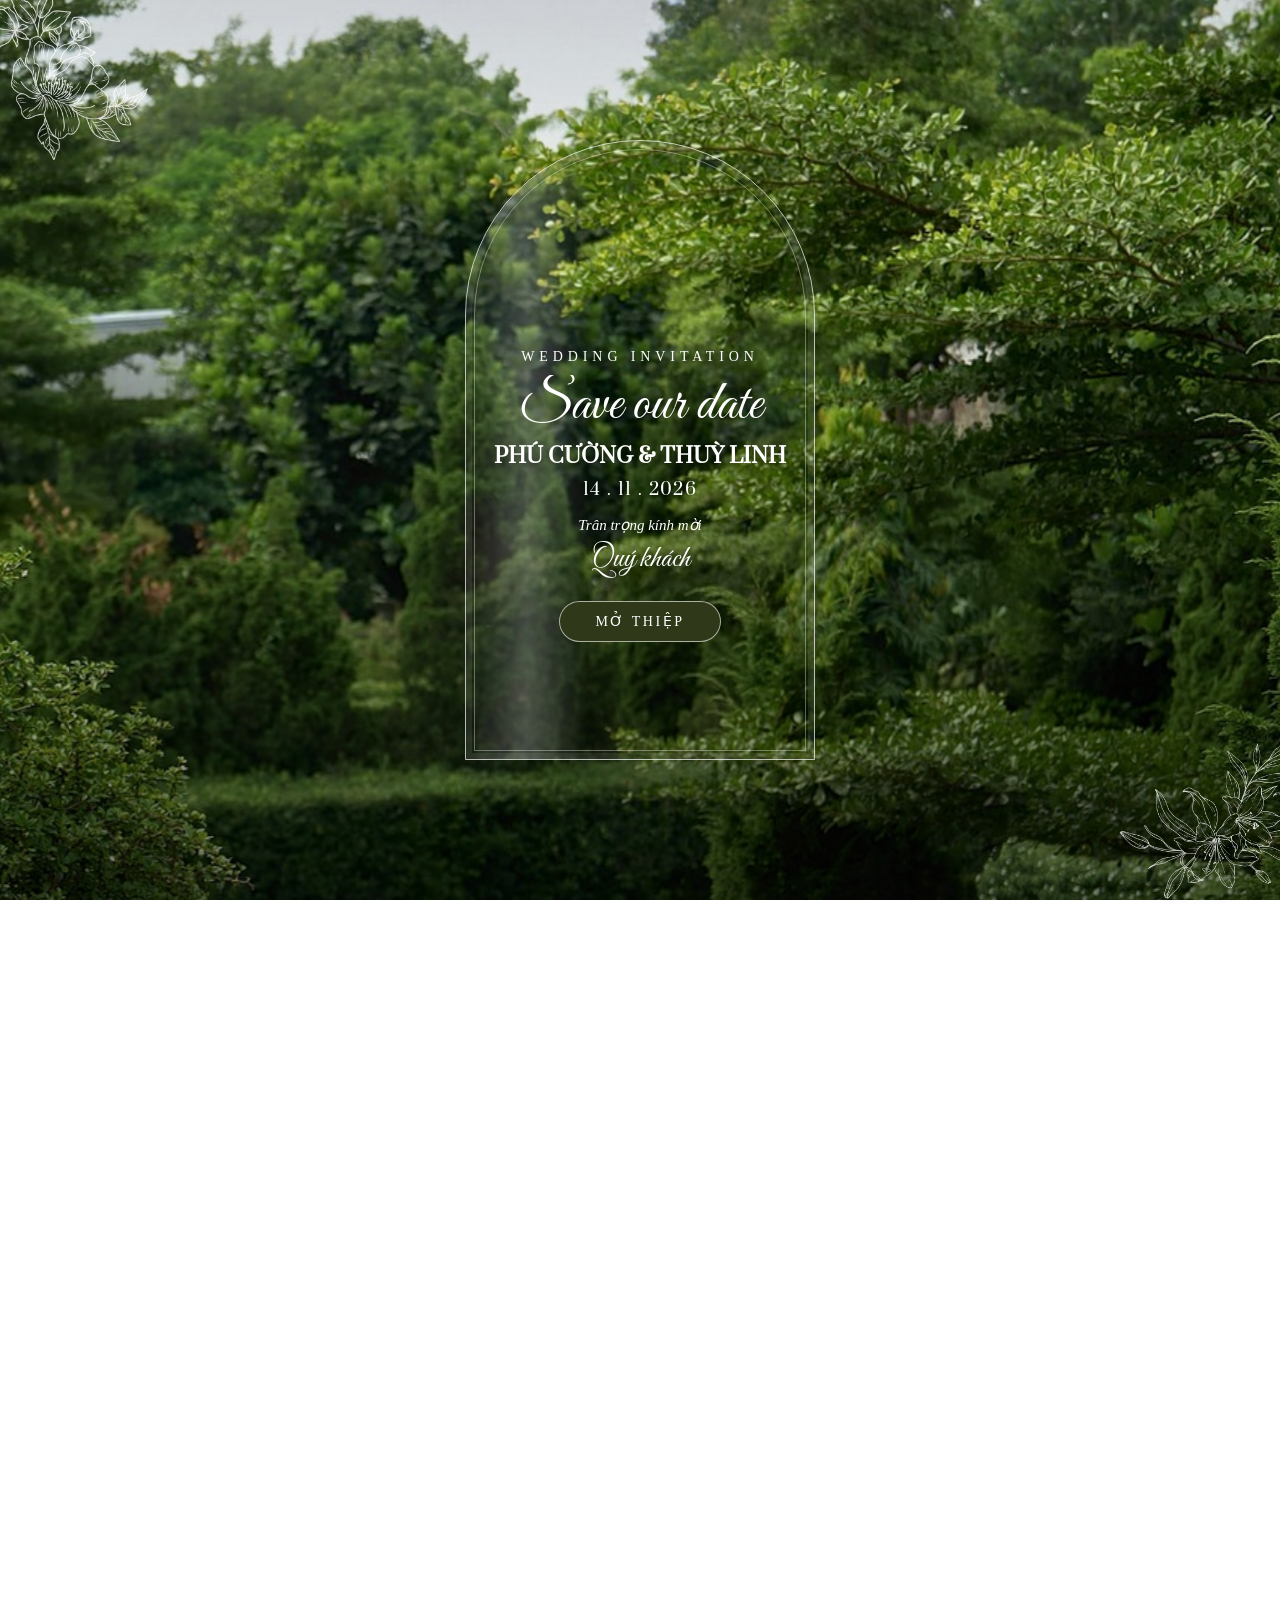
==== commit fb239590: "fix(gift): center couple in gift background and fully reveal faces above envelopes" ====
--- a/public/index.html
+++ b/public/index.html
@@ -524,7 +524,7 @@
     <!-- ================= SECTION 5: GIFT BANNER ================= -->
     <section id="section-gift-banner" class="site-section sec-gift">
       <div class="gift-bg-cover">
-        <img class="gift-bg-img" src="images/wedding/PQD06793.jpg?v=studio_4k" alt="Gift Banner Cover">
+        <img class="gift-bg-img" src="images/wedding/gift_couple_centered.jpg?v=studio_4k" alt="Gift Banner Cover">
         <div class="gift-dark-overlay"></div>
       </div>
 
--- a/public/css/style.css
+++ b/public/css/style.css
@@ -703,9 +703,9 @@
   justify-content: center;
   width: 100%;
   max-width: 100%;
-  background-color: #FFE3B1;
+
   padding: 14px 0;
-  margin: 0;
+  margin: 140px 0 0 0;
   border-radius: 0;
   box-shadow: 0 4px 18px rgba(0, 0, 0, 0.28);
   transform-origin: center center;
@@ -733,8 +733,8 @@
 }
 
 .hero-hy-img {
-  width: 48px;
-  height: 48px;
+  width: 100px;
+  height: auto;
   object-fit: contain;
   display: block;
   filter: drop-shadow(0 2px 4px rgba(104, 14, 14, 0.35));
@@ -763,6 +763,7 @@
     opacity: 0;
     transform: scaleX(0);
   }
+
   100% {
     opacity: 1;
     transform: scaleX(1);
@@ -774,9 +775,11 @@
     opacity: 0;
     transform: scale(0.3) rotate(-90deg);
   }
+
   70% {
     transform: scale(1.15) rotate(8deg);
   }
+
   100% {
     opacity: 1;
     transform: scale(1) rotate(0deg);
@@ -784,10 +787,13 @@
 }
 
 @keyframes lp2-hy-glow {
-  0%, 100% {
+
+  0%,
+  100% {
     filter: drop-shadow(0 0 0 rgba(104, 14, 14, 0));
     transform: scale(1);
   }
+
   50% {
     filter: drop-shadow(0 0 6px rgba(104, 14, 14, 0.65));
     transform: scale(1.08);
@@ -860,9 +866,11 @@
     opacity: 0;
     clip-path: inset(0 100% 0 0);
   }
+
   20% {
     opacity: 1;
   }
+
   100% {
     opacity: 1;
     clip-path: inset(-20% -10% -20% 0);
@@ -875,6 +883,7 @@
     transform: translateY(26px);
     filter: blur(4px);
   }
+
   100% {
     opacity: 1;
     transform: translateY(0);
@@ -1852,7 +1861,7 @@
    SECTION 5: GIFT BANNER & WEDDING ENVELOPE GIFT BOX
    ========================================================================== */
 .sec-gift {
-  min-height: 680px;
+  min-height: 720px;
   display: flex;
   align-items: center;
   justify-content: center;
@@ -1869,12 +1878,13 @@
   width: 100%;
   height: 100%;
   object-fit: cover;
+  object-position: center 75%;
 }
 
 .gift-dark-overlay {
   position: absolute;
   inset: 0;
-  background: rgba(0, 0, 0, 0.52);
+  background: rgba(0, 0, 0, 0.42);
 }
 
 .gift-container {
@@ -1883,7 +1893,7 @@
   display: flex;
   flex-direction: column;
   align-items: center;
-  padding: 40px 20px;
+  padding: 50px 20px 45px;
 }
 
 .gift-title {
@@ -1893,7 +1903,7 @@
   font-weight: normal;
   line-height: 1.25;
   text-shadow: 0 2px 14px rgba(0, 0, 0, 0.7);
-  margin-bottom: 25px;
+  margin-bottom: 20px;
 }
 
 .gift-box-btn-wrap {
@@ -1901,12 +1911,13 @@
   position: relative;
   display: inline-block;
   user-select: none;
+  margin-top: 50px;
 }
 
 .spd-gift-envelopes-wrap {
   position: relative;
-  width: 250px;
-  height: 340px;
+  width: 230px;
+  height: 310px;
   margin: 0 auto;
   cursor: pointer;
   transition: transform 0.35s cubic-bezier(0.22, 1, 0.36, 1);
@@ -3804,18 +3815,21 @@
 }
 
 @keyframes tyMorphFade1 {
+
   0%,
   42% {
     opacity: 1;
     transform: scale(1);
     filter: blur(0px);
   }
+
   48%,
   94% {
     opacity: 0;
     transform: scale(1.05);
     filter: blur(6px);
   }
+
   100% {
     opacity: 1;
     transform: scale(1);
@@ -3824,18 +3838,21 @@
 }
 
 @keyframes tyMorphFade2 {
+
   0%,
   46% {
     opacity: 0;
     transform: scale(0.95);
     filter: blur(6px);
   }
+
   52%,
   88% {
     opacity: 1;
     transform: scale(1);
     filter: blur(0px);
   }
+
   94%,
   100% {
     opacity: 0;
@@ -3845,16 +3862,20 @@
 }
 
 @keyframes tyHeartBeat {
+
   0%,
   100% {
     transform: scale(1);
   }
+
   15% {
     transform: scale(1.22);
   }
+
   30% {
     transform: scale(1);
   }
+
   45% {
     transform: scale(1.18);
   }
@@ -4206,39 +4227,48 @@
     height: 58px;
     padding: 0 12px;
   }
+
   .lightbox-counter {
     font-size: 13px;
     padding: 4px 10px;
   }
+
   .lightbox-zoom-controls {
     gap: 4px;
     padding: 3px 6px;
   }
+
   .lightbox-tool-btn {
     width: 32px;
     height: 32px;
   }
+
   .lb-zoom-badge {
     min-width: 44px;
     height: 26px;
     font-size: 11.5px;
     padding: 0 6px;
   }
+
   .lightbox-close-btn {
     width: 36px;
     height: 36px;
   }
+
   .lightbox-arrow {
     width: 40px;
     height: 40px;
     background: rgba(0, 0, 0, 0.45);
   }
+
   .lightbox-arrow.prev {
     left: 10px;
   }
+
   .lightbox-arrow.next {
     right: 10px;
   }
+
   #lightbox-img {
     max-width: 96vw;
     max-height: 80vh;
@@ -4507,6 +4537,7 @@
     inset: -12px -10px;
     filter: drop-shadow(0 6px 18px rgba(0, 0, 0, 0.16));
   }
+
   .card-lace-paper-bg {
     inset: 3.8% 3.2%;
   }
@@ -4725,6 +4756,34 @@
 
   .alb-item.wide {
     height: 140px;
+  }
+
+  /* Gift Section */
+  .sec-gift {
+    min-height: 700px !important;
+  }
+
+  .gift-bg-img {
+    object-position: center 65% !important;
+  }
+
+  .gift-title {
+    font-size: 46px !important;
+    margin-bottom: 15px !important;
+  }
+
+  .gift-box-btn-wrap {
+    margin-top: 65px !important;
+  }
+
+  .spd-gift-envelopes-wrap {
+    width: 200px !important;
+    height: 270px !important;
+  }
+
+  .spd-env-hint-btn {
+    font-size: 18px !important;
+    padding: 6px 18px !important;
   }
 
   /* Wishes */
@@ -6085,39 +6144,61 @@
 }
 
 @keyframes baroqueFlowerSway {
-  0%, 100% {
+
+  0%,
+  100% {
     transform: translateY(0) scale(1) rotate(0deg);
   }
+
   35% {
     transform: translateY(-7px) scale(1.02) rotate(0.8deg);
   }
+
   70% {
     transform: translateY(-3px) scale(1.01) rotate(-0.8deg);
   }
 }
 
 @keyframes baroqueFlowerGlint {
-  0%, 100% {
+
+  0%,
+  100% {
     filter: drop-shadow(4px 4px 2px rgba(0, 0, 0, 0.25)) drop-shadow(0 0 12px rgba(255, 223, 175, 0.2)) brightness(1);
   }
+
   50% {
     filter: drop-shadow(4px 4px 2px rgba(0, 0, 0, 0.35)) drop-shadow(0 0 26px rgba(255, 223, 175, 0.65)) brightness(1.18);
   }
 }
 
 @keyframes baroqueHeartBeat {
-  0%, 100% { transform: scale(1); }
-  15% { transform: scale(1.18); }
-  30% { transform: scale(1); }
-  45% { transform: scale(1.1); }
+
+  0%,
+  100% {
+    transform: scale(1);
+  }
+
+  15% {
+    transform: scale(1.18);
+  }
+
+  30% {
+    transform: scale(1);
+  }
+
+  45% {
+    transform: scale(1.1);
+  }
 }
 
 @media (max-width: 768px) {
   .baroque-wedding-footer {
     background-image: url('../images/wedding/footer_couple_mobile.jpg?v=studio_4k');
     background-position: center 35%;
-    padding: 65px 16px 95px; /* Khoảng đệm an toàn cho thanh bottom toolbar */
-  }
+    padding: 65px 16px 95px;
+    /* Khoảng đệm an toàn cho thanh bottom toolbar */
+  }
+
   .baroque-flower-motion {
     width: 145%;
     max-width: 520px;
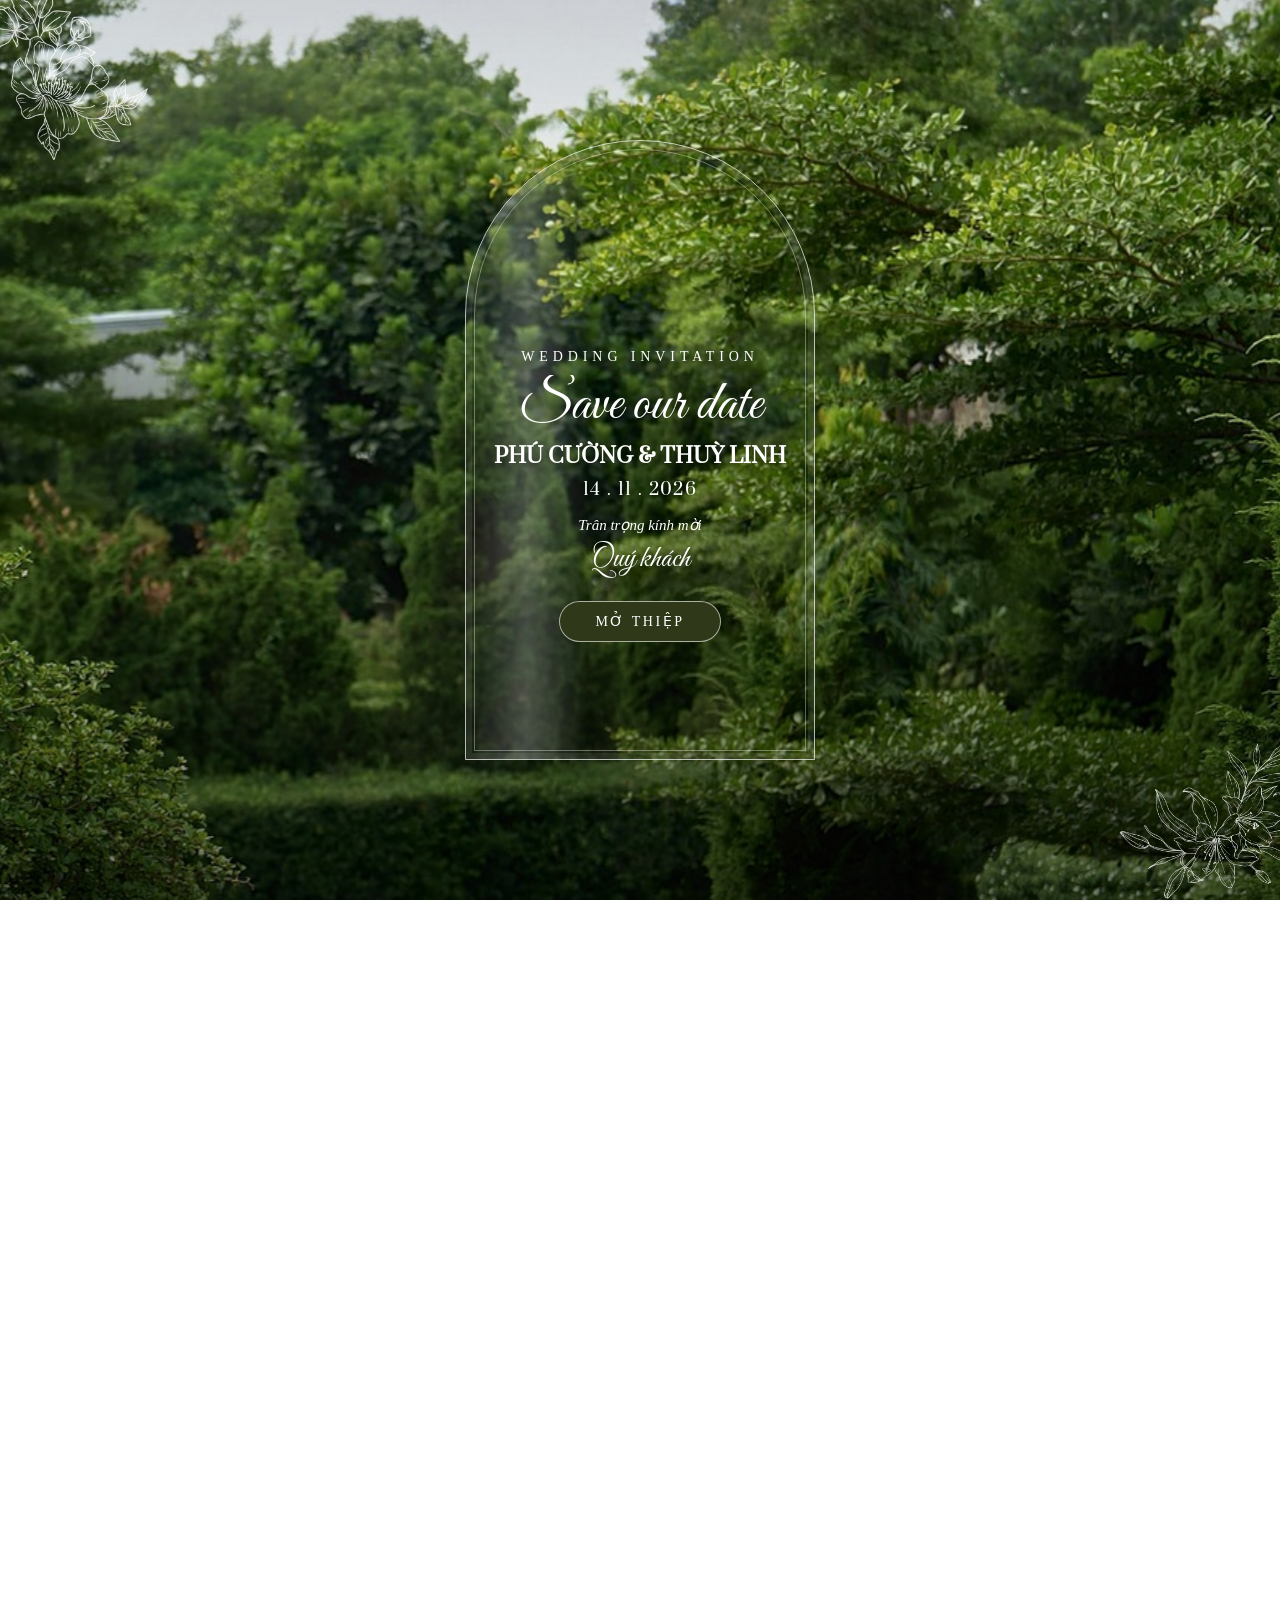
==== commit 31195555: "feat(card): add parents information for groom and bride with elegant two-column layout" ====
--- a/public/index.html
+++ b/public/index.html
@@ -257,6 +257,21 @@
             <span class="c-groom">Phú Cường</span>
             <span class="c-amp">&amp;</span>
             <span class="c-bride">Thuỳ Linh</span>
+          </div>
+
+          <!-- Parents Info Block -->
+          <div class="card-parents-block qv-anim-fade-up">
+            <div class="c-parent-col c-parent-groom">
+              <div class="c-parent-heading">NHÀ TRAI</div>
+              <div class="c-parent-item"><span class="c-parent-role">Ông:</span> <span class="c-parent-name">Nguyễn Văn Yến</span></div>
+              <div class="c-parent-item"><span class="c-parent-role">Bà:</span> <span class="c-parent-name">Nguyễn Thị Lý</span></div>
+            </div>
+            <div class="c-parent-divider" aria-hidden="true"></div>
+            <div class="c-parent-col c-parent-bride">
+              <div class="c-parent-heading">NHÀ GÁI</div>
+              <div class="c-parent-item"><span class="c-parent-role">Ông:</span> <span class="c-parent-name">Vũ Quốc Hải</span></div>
+              <div class="c-parent-item"><span class="c-parent-role">Bà:</span> <span class="c-parent-name">Nguyễn Thị Ngân Hà</span></div>
+            </div>
           </div>
 
           <!-- Delicate Divider Mark -->
@@ -309,9 +324,9 @@
 
         <!-- Parchment Card Frame Box -->
         <div class="card-parchment-frame qv-anim-card-unfold">
-          <img class="card-bg-texture"
-            src="https://s3-hcm-r2.s3cloud.vn/thiepcuoi-mehappy/users/1927/ffc104be-c99c-4fc0-b964-5504d15e094f-full.webp"
-            alt="Card Parchment Frame">
+          <div class="card-inner-gold-border" aria-hidden="true"></div>
+
+          <div class="c-save-the-date">SAVE THE DATE</div>
 
           <!-- Couple Photo in Center of Frame -->
           <div class="card-photo-wrapper qv-anim-card-photo-glide"
@@ -325,6 +340,24 @@
             <span class="c-amp">&amp;</span>
             <span class="c-bride">Phú Cường</span>
           </div>
+
+          <!-- Parents Info Block -->
+          <div class="card-parents-block qv-anim-fade-up">
+            <div class="c-parent-col c-parent-bride">
+              <div class="c-parent-heading">NHÀ GÁI</div>
+              <div class="c-parent-item"><span class="c-parent-role">Ông:</span> <span class="c-parent-name">Vũ Quốc Hải</span></div>
+              <div class="c-parent-item"><span class="c-parent-role">Bà:</span> <span class="c-parent-name">Nguyễn Thị Ngân Hà</span></div>
+            </div>
+            <div class="c-parent-divider" aria-hidden="true"></div>
+            <div class="c-parent-col c-parent-groom">
+              <div class="c-parent-heading">NHÀ TRAI</div>
+              <div class="c-parent-item"><span class="c-parent-role">Ông:</span> <span class="c-parent-name">Nguyễn Văn Yến</span></div>
+              <div class="c-parent-item"><span class="c-parent-role">Bà:</span> <span class="c-parent-name">Nguyễn Thị Lý</span></div>
+            </div>
+          </div>
+
+          <!-- Delicate Divider Mark -->
+          <div class="c-divider-mark">✦ &nbsp; · &nbsp; ✦</div>
 
           <div class="c-invite-label qv-anim-fade-up">TRÂN TRỌNG KÍNH MỜI</div>
           <div class="c-desc qv-anim-fade-up">Đến dự buổi tiệc chung vui cùng gia đình chúng tôi</div>
--- a/public/css/style.css
+++ b/public/css/style.css
@@ -703,9 +703,9 @@
   justify-content: center;
   width: 100%;
   max-width: 100%;
-
   padding: 14px 0;
   margin: 140px 0 0 0;
+  /* Đổi từ margin: 0 thành cách trên 10px */
   border-radius: 0;
   box-shadow: 0 4px 18px rgba(0, 0, 0, 0.28);
   transform-origin: center center;
@@ -733,8 +733,8 @@
 }
 
 .hero-hy-img {
-  width: 100px;
-  height: auto;
+  width: 48px;
+  height: 48px;
   object-fit: contain;
   display: block;
   filter: drop-shadow(0 2px 4px rgba(104, 14, 14, 0.35));
@@ -1231,6 +1231,62 @@
 
 .c-amp {
   margin: 0 10px;
+}
+
+/* Card Parents Info Block */
+.card-parents-block {
+  display: flex;
+  align-items: center;
+  justify-content: center;
+  width: 100%;
+  max-width: 380px;
+  margin: 10px auto 12px;
+  position: static;
+  z-index: 2;
+}
+
+.c-parent-col {
+  flex: 1;
+  text-align: center;
+  padding: 0 6px;
+}
+
+.c-parent-divider {
+  width: 1px;
+  height: 48px;
+  background: linear-gradient(to bottom, transparent, rgba(184, 134, 45, 0.75) 15%, rgba(184, 134, 45, 0.75) 85%, transparent);
+  margin: 0 4px;
+  flex-shrink: 0;
+}
+
+.c-parent-heading {
+  font-family: 'Cinzel', 'Montserrat', serif;
+  font-size: 11.5px;
+  font-weight: 700;
+  letter-spacing: 2px;
+  color: #8b5b13;
+  text-transform: uppercase;
+  margin-bottom: 4px;
+}
+
+.c-parent-item {
+  font-family: var(--font-body);
+  font-size: 13px;
+  color: #333333;
+  line-height: 1.5;
+  white-space: nowrap;
+}
+
+.c-parent-role {
+  color: #777777;
+  font-size: 11.5px;
+  margin-right: 3px;
+  font-weight: 500;
+}
+
+.c-parent-name {
+  font-weight: 600;
+  color: #1a1a1a;
 }
 
 .c-divider-mark {
@@ -4503,6 +4559,29 @@
     font-size: 11px !important;
   }
 
+  .card-parents-block {
+    margin: 8px auto 10px !important;
+  }
+
+  .c-parent-heading {
+    font-size: 10.5px !important;
+    letter-spacing: 1.8px !important;
+    margin-bottom: 3px !important;
+  }
+
+  .c-parent-item {
+    font-size: 12px !important;
+    line-height: 1.45 !important;
+  }
+
+  .c-parent-role {
+    font-size: 11px !important;
+  }
+
+  .c-parent-divider {
+    height: 44px !important;
+  }
+
   .card-buttons-row {
     flex-direction: row !important;
     gap: 8px !important;
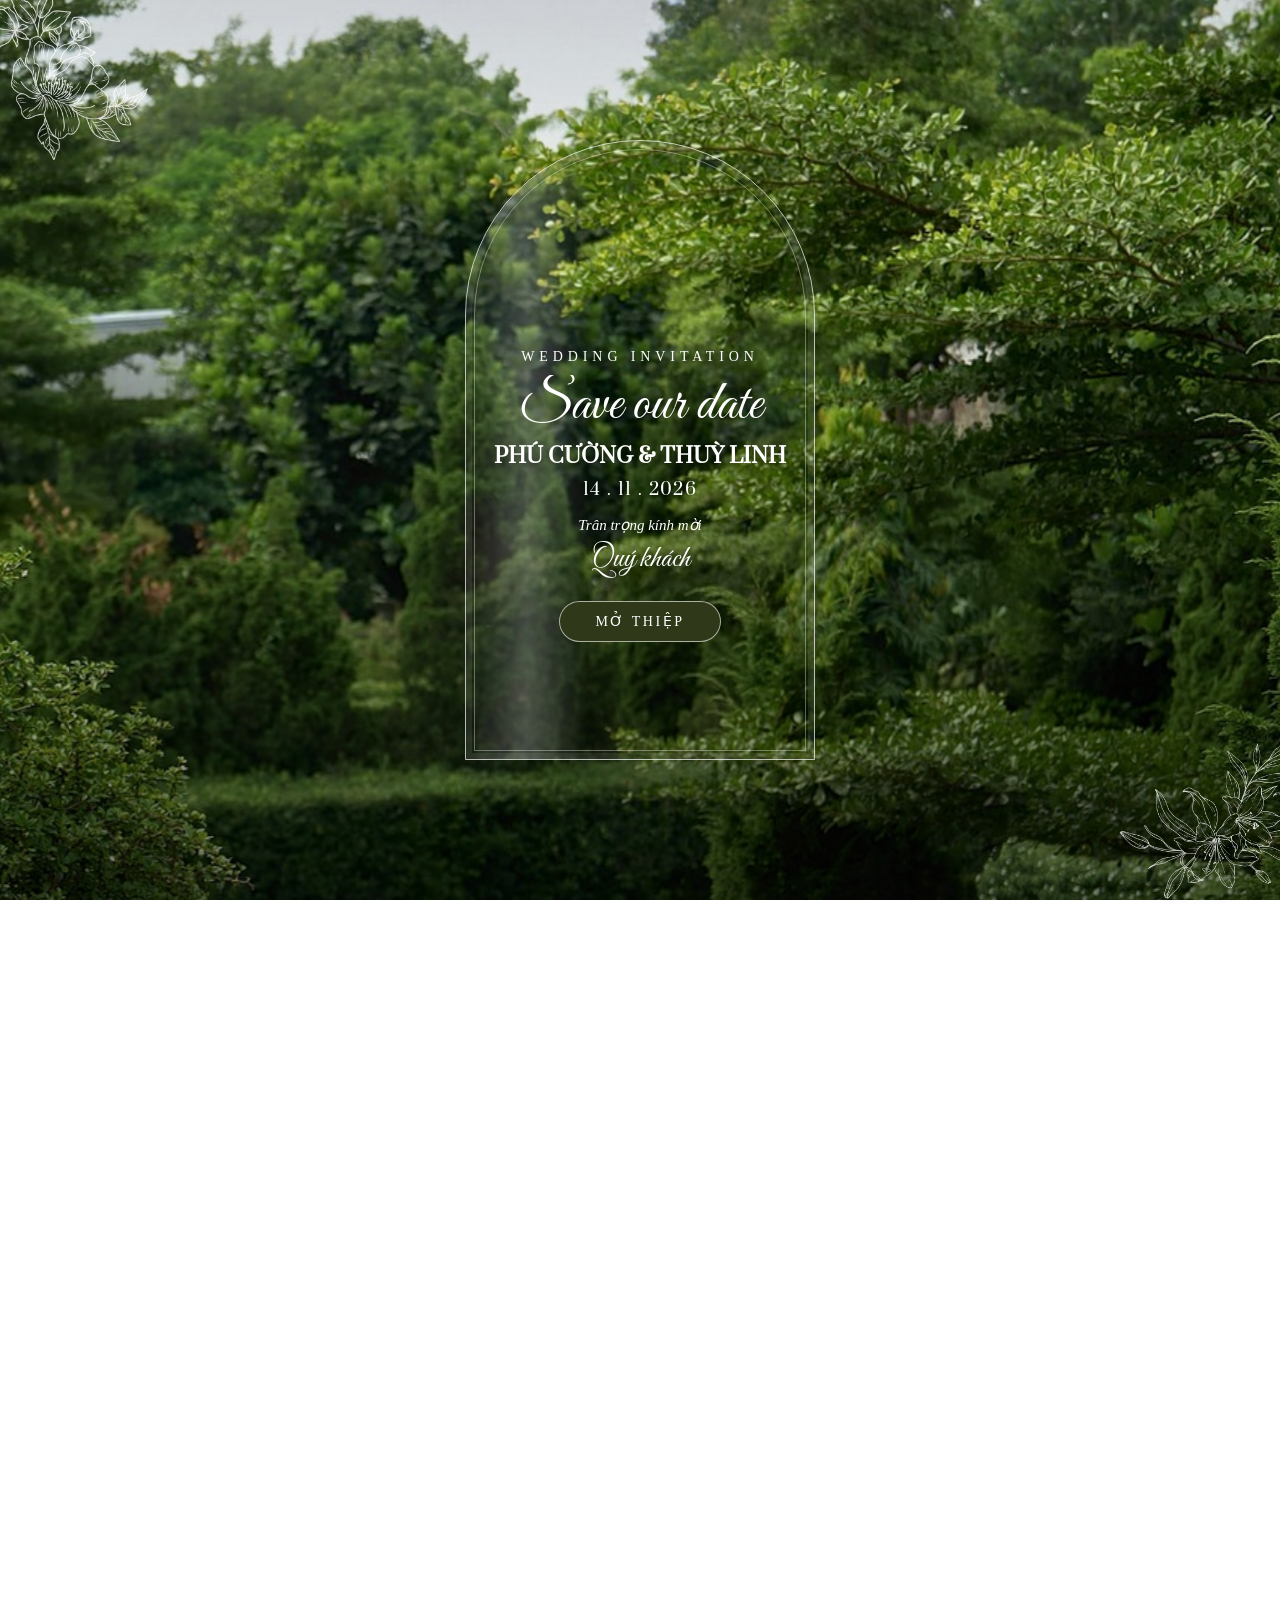
==== commit da3ba59a: "fix(preface): restore full-screen width, ken-burns zoom animation, and optimal framing on preface ph" ====
--- a/public/index.html
+++ b/public/index.html
@@ -397,8 +397,16 @@
 
     <!-- ================= SECTION 4: RSVP FORM ================= -->
     <section id="section-rsvp" class="site-section sec-rsvp">
-      <!-- Watercolor Background Pattern & Overlay -->
+      <!-- Watercolor / Baroque Damask Background Pattern & Overlay -->
       <div class="rsvp-bg-watercolor"></div>
+
+      <!-- Baroque Gold Scroll Ornaments (Hoạ tiết Baroque Vàng Kim Quý Tộc) -->
+      <div class="rsvp-baroque-flourish flourish-left" aria-hidden="true">
+        <img src="images/decor/baroque-gold-scroll.webp" alt="Baroque Gold Ornament Left" loading="lazy">
+      </div>
+      <div class="rsvp-baroque-flourish flourish-right" aria-hidden="true">
+        <img src="images/decor/baroque-gold-scroll.webp" alt="Baroque Gold Ornament Right" loading="lazy">
+      </div>
 
       <div class="section-container rsvp-container">
         <!-- Flower Garland Decor above RSVP Message -->
@@ -1106,6 +1114,15 @@
       <div class="preface-fullscreen-photo qv-anim-zoom-in qv-delay-2"
         onclick="openLightboxBySrc('images/wedding/PQD07266.jpg?v=studio_4k')">
         <img src="images/wedding/PQD07266.jpg?v=studio_4k" alt="Lời Ngỏ Phú Cường & Thuỳ Linh" fetchpriority="high">
+        <div class="preface-zoom-hint" aria-hidden="true">
+          <svg viewBox="0 0 24 24" width="16" height="16" fill="none" stroke="currentColor" stroke-width="2">
+            <circle cx="11" cy="11" r="8"></circle>
+            <line x1="21" y1="21" x2="16.65" y2="16.65"></line>
+            <line x1="11" y1="8" x2="11" y2="14"></line>
+            <line x1="8" y1="11" x2="14" y2="11"></line>
+          </svg>
+          <span>Phóng to xem chi tiết</span>
+        </div>
       </div>
     </section>
 
--- a/public/css/style.css
+++ b/public/css/style.css
@@ -1438,20 +1438,73 @@
    SECTION 4: RSVP FORM (LUXURY WEDDING CARD)
    ========================================================================== */
 .sec-rsvp {
-  background-color: #f8f9fa;
+  background: linear-gradient(145deg, #F5EADB 0%, #FDFBF7 45%, #F4E8D5 100%);
+  position: relative;
+  overflow: hidden;
   padding: 80px 0 95px;
 }
 
 .rsvp-bg-watercolor {
   position: absolute;
   inset: 0;
-  background-image:
-    url('https://s3-hcm-r2.s3cloud.vn/thiepcuoi-mehappy/admin/assets/395221e2-cc67-4758-969b-88634a471910-full.webp'),
-    url('https://s3-hcm-r2.s3cloud.vn/thiepcuoi-mehappy/admin/assets/2e819a1e-25ae-4d18-96ce-fd2d368f63f7-full.webp');
-  background-repeat: repeat, no-repeat;
-  background-position: center center, center center;
-  background-size: auto, cover;
-  opacity: 0.85;
+  background-image: url('../images/decor/baroque-pattern-bg.webp');
+  background-repeat: repeat;
+  background-position: center center;
+  background-size: 300px 300px;
+  opacity: 0.14;
+  mix-blend-mode: multiply;
+  pointer-events: none;
+  z-index: 1;
+}
+
+/* Baroque Gold Scroll Flanking Ornaments */
+.rsvp-baroque-flourish {
+  position: absolute;
+  pointer-events: none;
+  z-index: 1;
+  filter: drop-shadow(0 8px 24px rgba(185, 125, 62, 0.28));
+  user-select: none;
+}
+
+.rsvp-baroque-flourish img {
+  width: 100%;
+  height: auto;
+  display: block;
+}
+
+.rsvp-baroque-flourish.flourish-left {
+  left: 4%;
+  top: 260px;
+  width: 180px;
+  max-width: 22vw;
+  animation: bvgFloatLeft 7s ease-in-out infinite;
+}
+
+.rsvp-baroque-flourish.flourish-right {
+  right: 4%;
+  top: 300px;
+  width: 180px;
+  max-width: 22vw;
+  transform: scaleX(-1);
+  animation: bvgFloatRight 7.5s ease-in-out -3s infinite;
+}
+
+@keyframes bvgFloatLeft {
+  0%, 100% {
+    transform: translateY(0) rotate(0deg);
+  }
+  50% {
+    transform: translateY(-14px) rotate(2deg);
+  }
+}
+
+@keyframes bvgFloatRight {
+  0%, 100% {
+    transform: scaleX(-1) translateY(0) rotate(0deg);
+  }
+  50% {
+    transform: scaleX(-1) translateY(-14px) rotate(-2deg);
+  }
 }
 
 .rsvp-container {
@@ -3750,34 +3803,77 @@
 
 .preface-fullscreen-photo {
   width: 100%;
-  max-width: 860px;
-  margin: 36px auto 0;
-  padding: 0 20px 65px;
-  height: auto;
-  min-height: unset;
-  max-height: unset;
-  overflow: visible;
+  max-width: 100%;
+  margin: 36px 0 0;
+  padding: 0;
+  height: 88vh;
+  min-height: 600px;
+  max-height: 940px;
+  overflow: hidden;
   cursor: pointer;
   position: relative;
-  background-color: transparent;
-  display: flex;
-  justify-content: center;
+  background-color: #1a1614;
+  display: block;
+  box-shadow: 0 20px 60px rgba(0, 0, 0, 0.25);
 }
 
 .preface-fullscreen-photo img {
   width: 100%;
-  max-width: 760px;
-  height: auto;
-  object-fit: contain;
+  height: 100%;
+  object-fit: cover;
+  object-position: center 50%;
   display: block;
-  border-radius: 18px;
-  box-shadow: 0 16px 45px rgba(0, 0, 0, 0.12), 0 4px 14px rgba(0, 0, 0, 0.05);
-  transition: transform 0.4s cubic-bezier(0.16, 1, 0.3, 1), box-shadow 0.4s ease;
+  border-radius: 0;
+  box-shadow: none;
+  transition: transform 0.8s cubic-bezier(0.16, 1, 0.3, 1), filter 0.6s ease;
+  animation: prefaceKenBurns 14s ease-in-out infinite alternate;
+}
+
+@keyframes prefaceKenBurns {
+  0% {
+    transform: scale(1);
+  }
+  50% {
+    transform: scale(1.08);
+  }
+  100% {
+    transform: scale(1.03);
+  }
 }
 
 .preface-fullscreen-photo:hover img {
-  transform: translateY(-4px) scale(1.01);
-  box-shadow: 0 22px 55px rgba(0, 0, 0, 0.18), 0 6px 18px rgba(0, 0, 0, 0.08);
+  transform: scale(1.1) !important;
+  filter: brightness(1.04);
+}
+
+.preface-zoom-hint {
+  position: absolute;
+  bottom: 24px;
+  right: 24px;
+  display: inline-flex;
+  align-items: center;
+  gap: 8px;
+  padding: 9px 18px;
+  background: rgba(0, 0, 0, 0.48);
+  backdrop-filter: blur(10px);
+  -webkit-backdrop-filter: blur(10px);
+  color: #ffffff;
+  border: 1px solid rgba(255, 255, 255, 0.35);
+  border-radius: 9999px;
+  font-family: 'Montserrat', sans-serif;
+  font-size: 13px;
+  font-weight: 500;
+  letter-spacing: 0.3px;
+  pointer-events: none;
+  z-index: 3;
+  box-shadow: 0 4px 16px rgba(0, 0, 0, 0.3);
+  transition: opacity 0.3s ease, transform 0.3s ease;
+}
+
+.preface-fullscreen-photo:hover .preface-zoom-hint {
+  background: rgba(0, 0, 0, 0.68);
+  border-color: rgba(255, 223, 175, 0.65);
+  transform: translateY(-2px);
 }
 
 .sec-thankyou {
@@ -4331,26 +4427,30 @@
   }
 }
 
-.preface-fullscreen-photo {
-  height: auto;
-}
-
 @media (max-width: 767px) {
   .preface-fullscreen-photo {
-    width: 100%;
-    max-width: 100%;
-    height: auto;
-    min-height: unset;
-    margin: 20px auto 0;
-    padding: 0 16px 40px;
+    width: 100% !important;
+    max-width: 100% !important;
+    height: 78vh !important;
+    min-height: 500px !important;
+    max-height: 820px !important;
+    margin: 24px 0 0 !important;
+    padding: 0 !important;
   }
 
   .preface-fullscreen-photo img {
-    max-width: 100%;
-    height: auto;
-    object-fit: contain !important;
-    object-position: unset !important;
-    border-radius: 14px;
+    width: 100% !important;
+    height: 100% !important;
+    object-fit: cover !important;
+    object-position: center 60% !important;
+    border-radius: 0 !important;
+  }
+
+  .preface-zoom-hint {
+    bottom: 16px !important;
+    right: 16px !important;
+    padding: 7px 14px !important;
+    font-size: 12px !important;
   }
 
   .preface-heading {
@@ -4600,6 +4700,20 @@
   }
 
   /* RSVP */
+  .rsvp-baroque-flourish.flourish-left {
+    left: -18px !important;
+    top: 50px !important;
+    width: 85px !important;
+    max-width: 24vw !important;
+  }
+
+  .rsvp-baroque-flourish.flourish-right {
+    right: -18px !important;
+    top: 130px !important;
+    width: 85px !important;
+    max-width: 24vw !important;
+  }
+
   .rsvp-card-box {
     padding: 44px 28px 38px !important;
     border-radius: 14px;
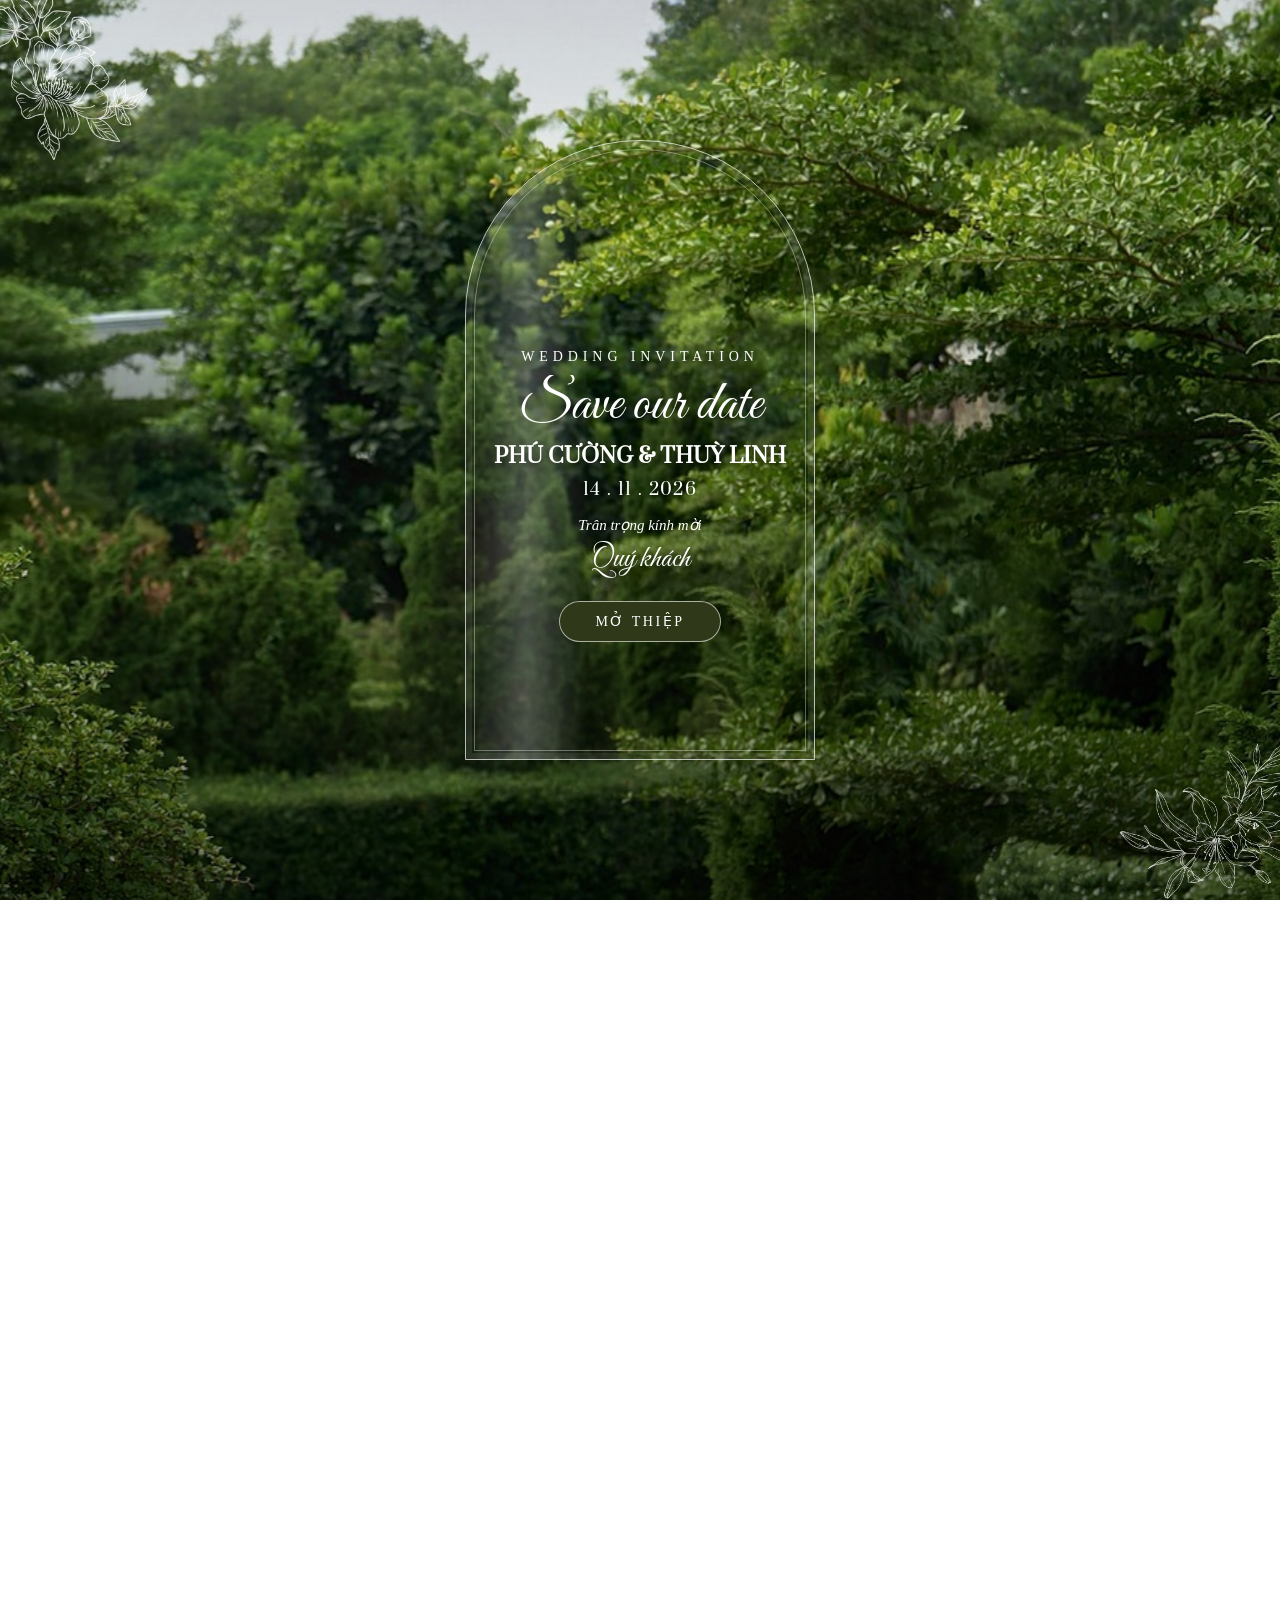
==== commit 16cdd530: "fix(footer): remove decorative flower ornament from baroque footer" ====
--- a/public/index.html
+++ b/public/index.html
@@ -1141,14 +1141,6 @@
           <span class="baroque-amp">&amp;</span>
           <span class="baroque-bride">Thuỳ Linh</span>
         </div>
-
-        <!-- 3. Bông hoa hoàng gia Baroque chuyển động lung linh ở cuối -->
-        <div class="baroque-flower-decor-wrap" aria-hidden="true">
-          <img src="./images/decor/baroque-flower-footer.webp"
-            alt="Hoạ tiết hoa hoàng gia Baroque"
-            class="baroque-flower-motion"
-            loading="lazy">
-        </div>
       </div>
     </footer>
 
@@ -1189,6 +1181,37 @@
     <div class="lightbox-top-toolbar" onclick="event.stopPropagation()">
       <div class="lightbox-counter" id="lightbox-counter">1 / 26</div>
 
+      <button type="button" class="lightbox-close-btn" onclick="closeLightbox()" title="Đóng (Esc)">
+        <svg viewBox="0 0 24 24" width="22" height="22" fill="none" stroke="currentColor" stroke-width="2.2" stroke-linecap="round" stroke-linejoin="round">
+          <line x1="18" y1="6" x2="6" y2="18"></line>
+          <line x1="6" y1="6" x2="18" y2="18"></line>
+        </svg>
+      </button>
+    </div>
+
+    <!-- Navigation Arrows -->
+    <button type="button" class="lightbox-arrow prev" onclick="navigateLightbox(-1)" title="Ảnh trước">
+      <svg viewBox="0 0 24 24" width="28" height="28" fill="none" stroke="currentColor" stroke-width="2.5" stroke-linecap="round" stroke-linejoin="round">
+        <polyline points="15 18 9 12 15 6"></polyline>
+      </svg>
+    </button>
+
+    <!-- Main Media Area with smooth Zooming & Panning -->
+    <div class="lightbox-media-container" onclick="event.stopPropagation()">
+      <div class="lightbox-img-wrap" id="lightbox-img-wrap">
+        <img id="lightbox-img" src="" alt="Ảnh cưới Phú Cường & Thuỳ Linh" draggable="false">
+      </div>
+      <div id="lightbox-caption" class="lightbox-caption-box"></div>
+    </div>
+
+    <button type="button" class="lightbox-arrow next" onclick="navigateLightbox(1)" title="Ảnh tiếp theo">
+      <svg viewBox="0 0 24 24" width="28" height="28" fill="none" stroke="currentColor" stroke-width="2.5" stroke-linecap="round" stroke-linejoin="round">
+        <polyline points="9 18 15 12 9 6"></polyline>
+      </svg>
+    </button>
+
+    <!-- Floating Bottom Zoom Toolbar: Tiện lợi công thái học, không che đỉnh/mặt ảnh -->
+    <div class="lightbox-bottom-toolbar" onclick="event.stopPropagation()">
       <div class="lightbox-zoom-controls">
         <button type="button" class="lightbox-tool-btn" id="lb-zoom-out" onclick="zoomLightbox(-0.25)" title="Thu nhỏ (-)">
           <svg viewBox="0 0 24 24" width="18" height="18" fill="none" stroke="currentColor" stroke-width="2.2" stroke-linecap="round" stroke-linejoin="round">
@@ -1217,35 +1240,7 @@
           </svg>
         </button>
       </div>
-
-      <button type="button" class="lightbox-close-btn" onclick="closeLightbox()" title="Đóng (Esc)">
-        <svg viewBox="0 0 24 24" width="22" height="22" fill="none" stroke="currentColor" stroke-width="2.2" stroke-linecap="round" stroke-linejoin="round">
-          <line x1="18" y1="6" x2="6" y2="18"></line>
-          <line x1="6" y1="6" x2="18" y2="18"></line>
-        </svg>
-      </button>
     </div>
-
-    <!-- Navigation Arrows -->
-    <button type="button" class="lightbox-arrow prev" onclick="navigateLightbox(-1)" title="Ảnh trước">
-      <svg viewBox="0 0 24 24" width="28" height="28" fill="none" stroke="currentColor" stroke-width="2.5" stroke-linecap="round" stroke-linejoin="round">
-        <polyline points="15 18 9 12 15 6"></polyline>
-      </svg>
-    </button>
-
-    <!-- Main Media Area with smooth Zooming & Panning -->
-    <div class="lightbox-media-container" onclick="event.stopPropagation()">
-      <div class="lightbox-img-wrap" id="lightbox-img-wrap">
-        <img id="lightbox-img" src="" alt="Ảnh cưới Phú Cường & Thuỳ Linh" draggable="false">
-      </div>
-      <div id="lightbox-caption" class="lightbox-caption-box"></div>
-    </div>
-
-    <button type="button" class="lightbox-arrow next" onclick="navigateLightbox(1)" title="Ảnh tiếp theo">
-      <svg viewBox="0 0 24 24" width="28" height="28" fill="none" stroke="currentColor" stroke-width="2.5" stroke-linecap="round" stroke-linejoin="round">
-        <polyline points="9 18 15 12 9 6"></polyline>
-      </svg>
-    </button>
   </div>
 
   <!-- ================= MOBILE BOTTOM NAVIGATION TOOLBAR ================= -->
--- a/public/css/style.css
+++ b/public/css/style.css
@@ -4188,7 +4188,7 @@
 .lightbox-overlay {
   position: fixed;
   inset: 0;
-  background: rgba(4, 4, 4, 0.96);
+  background: #000000;
   z-index: 1000005;
   display: flex;
   align-items: center;
@@ -4202,6 +4202,17 @@
 .lightbox-overlay.open {
   opacity: 1;
   visibility: visible;
+}
+
+body.lightbox-open .mobile-bottom-bar,
+body.lightbox-open .auto-scroll-btn,
+body.lightbox-open .audio-toggle-btn,
+body:has(#qv-lightbox.open) .mobile-bottom-bar,
+body:has(#qv-lightbox.open) .auto-scroll-btn,
+body:has(#qv-lightbox.open) .audio-toggle-btn {
+  opacity: 0 !important;
+  pointer-events: none !important;
+  visibility: hidden !important;
 }
 
 /* Top Toolbar */
@@ -4210,12 +4221,12 @@
   top: 0;
   left: 0;
   right: 0;
-  height: 68px;
-  padding: 0 24px;
+  height: 64px;
+  padding: calc(env(safe-area-inset-top, 0px) + 10px) 24px 10px;
   display: flex;
   align-items: center;
   justify-content: space-between;
-  background: linear-gradient(180deg, rgba(0, 0, 0, 0.82) 0%, rgba(0, 0, 0, 0.4) 65%, transparent 100%);
+  background: linear-gradient(180deg, rgba(0, 0, 0, 0.6) 0%, rgba(0, 0, 0, 0.2) 60%, transparent 100%);
   z-index: 1000010;
   pointer-events: auto;
 }
@@ -4223,32 +4234,56 @@
 .lightbox-counter {
   color: #fff6e5;
   font-family: var(--font-body);
-  font-size: 15px;
+  font-size: 14px;
   font-weight: 600;
-  letter-spacing: 1px;
-  background: rgba(255, 255, 255, 0.12);
+  letter-spacing: 0.8px;
+  background: rgba(20, 20, 22, 0.6);
   padding: 6px 14px;
   border-radius: 9999px;
-  border: 1px solid rgba(255, 223, 175, 0.25);
-  backdrop-filter: blur(8px);
+  border: 1px solid rgba(255, 223, 175, 0.28);
+  backdrop-filter: blur(10px);
+  -webkit-backdrop-filter: blur(10px);
+  box-shadow: 0 4px 14px rgba(0, 0, 0, 0.4);
+}
+
+.lightbox-counter:empty {
+  display: none !important;
+}
+
+/* Floating Bottom Zoom Toolbar: Tiện lợi công thái học, không che đỉnh/mặt ảnh */
+.lightbox-bottom-toolbar {
+  position: absolute;
+  bottom: calc(26px + env(safe-area-inset-bottom, 0px));
+  left: 50%;
+  transform: translateX(-50%);
+  z-index: 1000010;
+  display: flex;
+  align-items: center;
+  justify-content: center;
+  pointer-events: auto;
 }
 
 .lightbox-zoom-controls {
-  display: flex;
-  align-items: center;
-  gap: 6px;
-  background: rgba(20, 20, 20, 0.75);
-  border: 1px solid rgba(255, 223, 175, 0.3);
+  display: inline-flex;
+  align-items: center;
+  gap: 8px;
+  background: rgba(18, 18, 20, 0.82);
+  border: 1px solid rgba(255, 223, 175, 0.35);
   border-radius: 9999px;
-  padding: 4px 8px;
-  backdrop-filter: blur(12px);
-  -webkit-backdrop-filter: blur(12px);
-  box-shadow: 0 4px 20px rgba(0, 0, 0, 0.5);
+  padding: 6px 12px;
+  backdrop-filter: blur(16px);
+  -webkit-backdrop-filter: blur(16px);
+  box-shadow: 0 10px 32px rgba(0, 0, 0, 0.65), 0 0 18px rgba(255, 223, 175, 0.12);
+  transition: transform 0.25s ease, box-shadow 0.25s ease;
+}
+
+.lightbox-zoom-controls:hover {
+  box-shadow: 0 12px 36px rgba(0, 0, 0, 0.75), 0 0 24px rgba(255, 223, 175, 0.22);
 }
 
 .lightbox-tool-btn {
-  width: 36px;
-  height: 36px;
+  width: 38px;
+  height: 38px;
   border-radius: 50%;
   border: none;
   background: transparent;
@@ -4257,50 +4292,60 @@
   align-items: center;
   justify-content: center;
   cursor: pointer;
-  transition: all 0.2s ease;
+  transition: all 0.2s cubic-bezier(0.16, 1, 0.3, 1);
+  -webkit-tap-highlight-color: transparent;
 }
 
 .lightbox-tool-btn:hover {
-  background: rgba(255, 223, 175, 0.2);
+  background: rgba(255, 223, 175, 0.22);
   color: #ffdca8;
-  transform: scale(1.08);
+  transform: scale(1.1);
 }
 
 .lightbox-tool-btn:active {
-  transform: scale(0.95);
+  transform: scale(0.92);
 }
 
 .lb-zoom-badge {
   width: auto;
-  min-width: 52px;
+  min-width: 54px;
   height: 30px;
   padding: 0 10px;
   font-size: 13px;
   font-weight: 700;
-  font-family: monospace;
-  border-radius: 15px;
-  background: rgba(255, 255, 255, 0.08);
-  border: 1px solid rgba(255, 223, 175, 0.2);
+  font-family: 'Montserrat', monospace, sans-serif;
+  letter-spacing: 0.4px;
+  border-radius: 9999px;
+  background: rgba(255, 255, 255, 0.1);
+  border: 1px solid rgba(255, 223, 175, 0.28);
+  color: #ffe6c2;
+}
+
+.lb-zoom-badge:hover {
+  background: rgba(255, 223, 175, 0.25);
+  border-color: rgba(255, 223, 175, 0.5);
 }
 
 .lightbox-close-btn {
   width: 42px;
   height: 42px;
   border-radius: 50%;
-  background: rgba(255, 255, 255, 0.12);
-  border: 1px solid rgba(255, 255, 255, 0.25);
+  background: rgba(20, 20, 22, 0.6);
+  border: 1px solid rgba(255, 223, 175, 0.3);
   color: #ffffff;
   display: flex;
   align-items: center;
   justify-content: center;
   cursor: pointer;
   transition: all 0.25s ease;
-  backdrop-filter: blur(8px);
+  backdrop-filter: blur(10px);
+  -webkit-backdrop-filter: blur(10px);
+  box-shadow: 0 4px 14px rgba(0, 0, 0, 0.4);
 }
 
 .lightbox-close-btn:hover {
-  background: rgba(210, 40, 40, 0.85);
-  border-color: rgba(255, 100, 100, 0.5);
+  background: rgba(210, 40, 40, 0.88);
+  border-color: rgba(255, 120, 120, 0.6);
   transform: scale(1.08);
 }
 
@@ -4376,30 +4421,13 @@
 
 @media (max-width: 768px) {
   .lightbox-top-toolbar {
-    height: 58px;
-    padding: 0 12px;
+    height: 52px;
+    padding: calc(env(safe-area-inset-top, 0px) + 8px) 14px 8px;
   }
 
   .lightbox-counter {
-    font-size: 13px;
-    padding: 4px 10px;
-  }
-
-  .lightbox-zoom-controls {
-    gap: 4px;
-    padding: 3px 6px;
-  }
-
-  .lightbox-tool-btn {
-    width: 32px;
-    height: 32px;
-  }
-
-  .lb-zoom-badge {
-    min-width: 44px;
-    height: 26px;
-    font-size: 11.5px;
-    padding: 0 6px;
+    font-size: 12.5px;
+    padding: 4px 12px;
   }
 
   .lightbox-close-btn {
@@ -4407,23 +4435,45 @@
     height: 36px;
   }
 
+  .lightbox-bottom-toolbar {
+    bottom: calc(18px + env(safe-area-inset-bottom, 0px));
+  }
+
+  .lightbox-zoom-controls {
+    gap: 6px;
+    padding: 4px 8px;
+    background: rgba(16, 16, 18, 0.88);
+  }
+
+  .lightbox-tool-btn {
+    width: 35px;
+    height: 35px;
+  }
+
+  .lb-zoom-badge {
+    min-width: 46px;
+    height: 27px;
+    font-size: 11.5px;
+    padding: 0 6px;
+  }
+
   .lightbox-arrow {
-    width: 40px;
-    height: 40px;
+    width: 38px;
+    height: 38px;
     background: rgba(0, 0, 0, 0.45);
   }
 
   .lightbox-arrow.prev {
-    left: 10px;
+    left: 8px;
   }
 
   .lightbox-arrow.next {
-    right: 10px;
+    right: 8px;
   }
 
   #lightbox-img {
-    max-width: 96vw;
-    max-height: 80vh;
+    max-width: 95vw;
+    max-height: 75vh;
   }
 }
 
@@ -6312,88 +6362,11 @@
   animation: baroqueHeartBeat 2.2s ease-in-out infinite;
 }
 
-.baroque-flower-decor-wrap {
-  position: relative;
-  width: 100%;
-  display: flex;
-  justify-content: center;
-  align-items: center;
-  margin: 0 auto;
-  padding-top: 6px;
-  overflow: visible;
-  z-index: 1;
-}
-
-.baroque-flower-motion {
-  display: block;
-  width: 125%;
-  max-width: 680px;
-  height: auto;
-  object-fit: contain;
-  filter: drop-shadow(4px 4px 2px rgba(0, 0, 0, 0.25)) drop-shadow(0 0 15px rgba(255, 223, 175, 0.3));
-  animation: baroqueFlowerSway 6.5s ease-in-out infinite, baroqueFlowerGlint 4.5s ease-in-out infinite;
-  transform-origin: center bottom;
-  pointer-events: none;
-}
-
-@keyframes baroqueFlowerSway {
-
-  0%,
-  100% {
-    transform: translateY(0) scale(1) rotate(0deg);
-  }
-
-  35% {
-    transform: translateY(-7px) scale(1.02) rotate(0.8deg);
-  }
-
-  70% {
-    transform: translateY(-3px) scale(1.01) rotate(-0.8deg);
-  }
-}
-
-@keyframes baroqueFlowerGlint {
-
-  0%,
-  100% {
-    filter: drop-shadow(4px 4px 2px rgba(0, 0, 0, 0.25)) drop-shadow(0 0 12px rgba(255, 223, 175, 0.2)) brightness(1);
-  }
-
-  50% {
-    filter: drop-shadow(4px 4px 2px rgba(0, 0, 0, 0.35)) drop-shadow(0 0 26px rgba(255, 223, 175, 0.65)) brightness(1.18);
-  }
-}
-
-@keyframes baroqueHeartBeat {
-
-  0%,
-  100% {
-    transform: scale(1);
-  }
-
-  15% {
-    transform: scale(1.18);
-  }
-
-  30% {
-    transform: scale(1);
-  }
-
-  45% {
-    transform: scale(1.1);
-  }
-}
-
 @media (max-width: 768px) {
   .baroque-wedding-footer {
     background-image: url('../images/wedding/footer_couple_mobile.jpg?v=studio_4k');
     background-position: center 35%;
-    padding: 65px 16px 95px;
+    padding: 70px 16px 105px;
     /* Khoảng đệm an toàn cho thanh bottom toolbar */
   }
-
-  .baroque-flower-motion {
-    width: 145%;
-    max-width: 520px;
-  }
 }
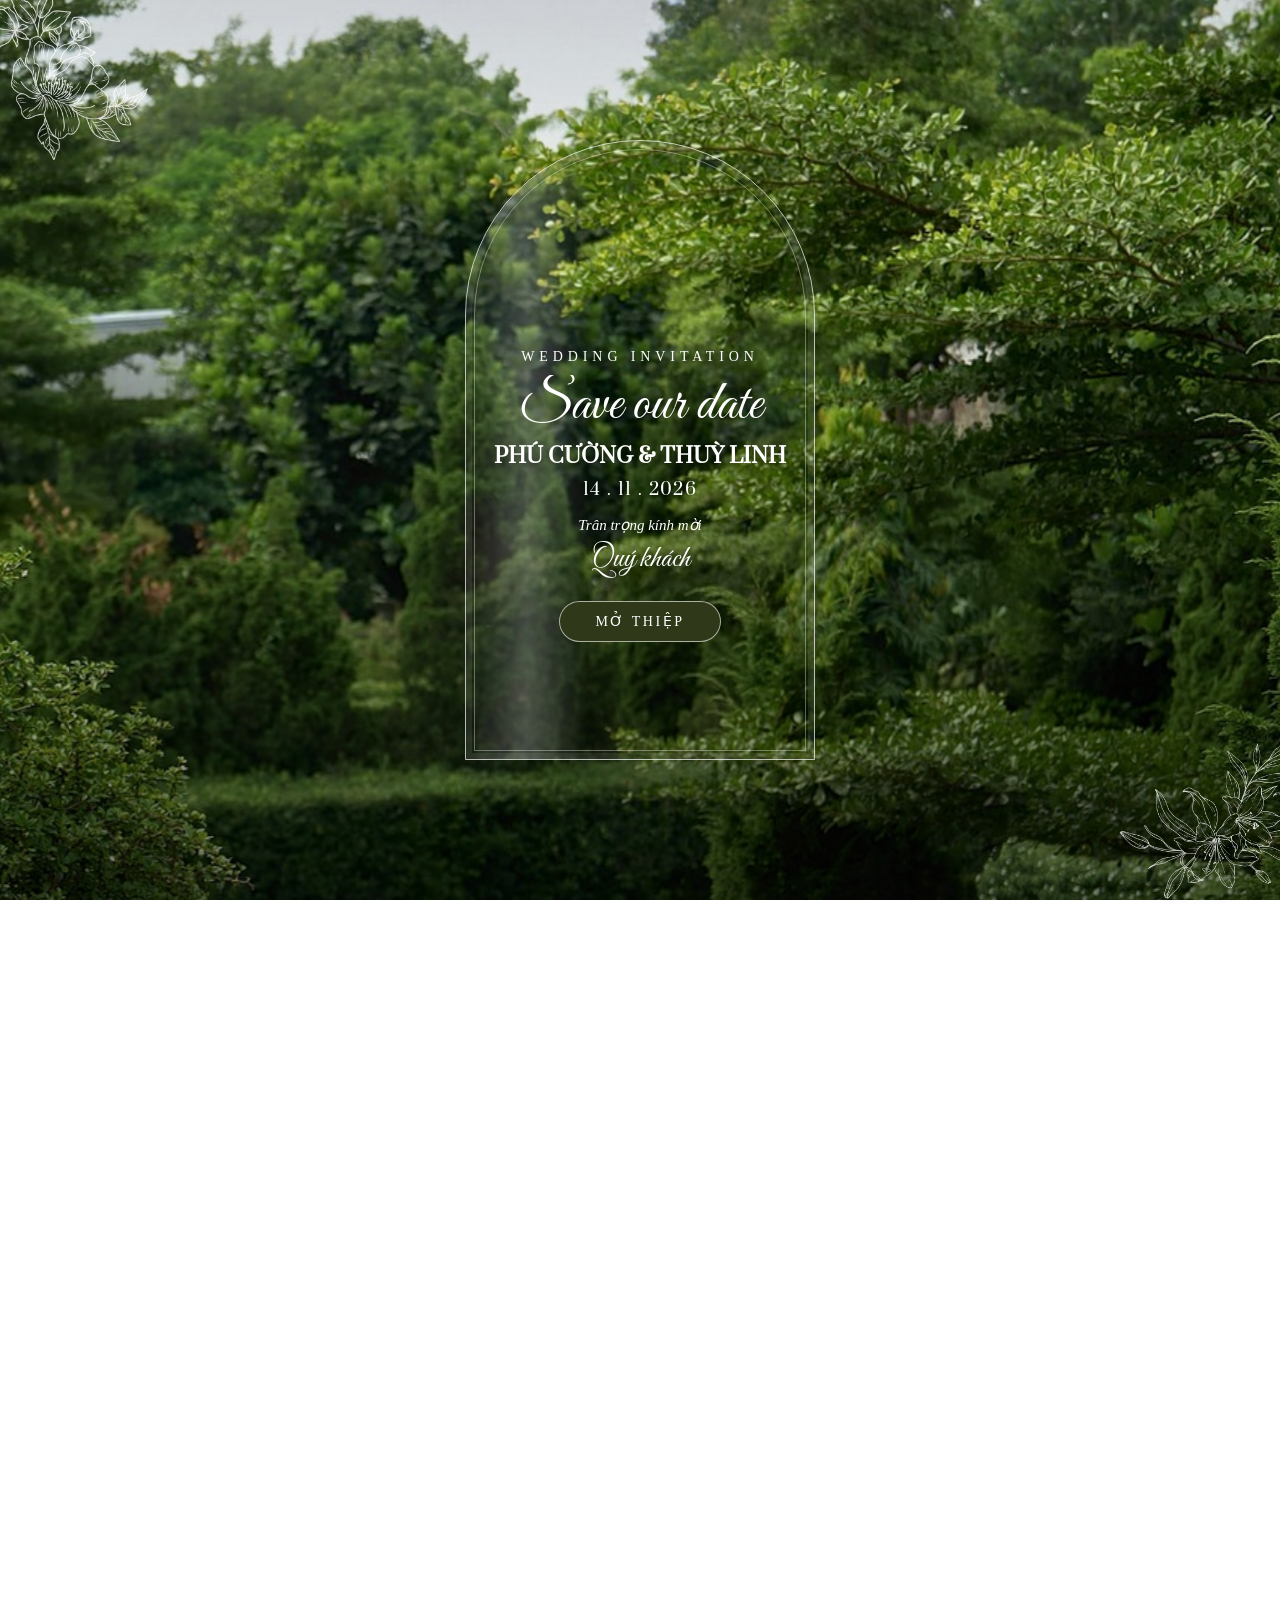
==== commit da6a00f7: "fix(preface): update preface section and optimize layout" ====
--- a/public/index.html
+++ b/public/index.html
@@ -263,14 +263,18 @@
           <div class="card-parents-block qv-anim-fade-up">
             <div class="c-parent-col c-parent-groom">
               <div class="c-parent-heading">NHÀ TRAI</div>
-              <div class="c-parent-item"><span class="c-parent-role">Ông:</span> <span class="c-parent-name">Nguyễn Văn Yến</span></div>
-              <div class="c-parent-item"><span class="c-parent-role">Bà:</span> <span class="c-parent-name">Nguyễn Thị Lý</span></div>
+              <div class="c-parent-item"><span class="c-parent-role">Ông:</span> <span class="c-parent-name">Nguyễn Văn
+                  Yến</span></div>
+              <div class="c-parent-item"><span class="c-parent-role">Bà:</span> <span class="c-parent-name">Nguyễn Thị
+                  Lý</span></div>
             </div>
             <div class="c-parent-divider" aria-hidden="true"></div>
             <div class="c-parent-col c-parent-bride">
               <div class="c-parent-heading">NHÀ GÁI</div>
-              <div class="c-parent-item"><span class="c-parent-role">Ông:</span> <span class="c-parent-name">Vũ Quốc Hải</span></div>
-              <div class="c-parent-item"><span class="c-parent-role">Bà:</span> <span class="c-parent-name">Nguyễn Thị Ngân Hà</span></div>
+              <div class="c-parent-item"><span class="c-parent-role">Ông:</span> <span class="c-parent-name">Vũ Quốc
+                  Hải</span></div>
+              <div class="c-parent-item"><span class="c-parent-role">Bà:</span> <span class="c-parent-name">Nguyễn Thị
+                  Ngân Hà</span></div>
             </div>
           </div>
 
@@ -345,14 +349,18 @@
           <div class="card-parents-block qv-anim-fade-up">
             <div class="c-parent-col c-parent-bride">
               <div class="c-parent-heading">NHÀ GÁI</div>
-              <div class="c-parent-item"><span class="c-parent-role">Ông:</span> <span class="c-parent-name">Vũ Quốc Hải</span></div>
-              <div class="c-parent-item"><span class="c-parent-role">Bà:</span> <span class="c-parent-name">Nguyễn Thị Ngân Hà</span></div>
+              <div class="c-parent-item"><span class="c-parent-role">Ông:</span> <span class="c-parent-name">Vũ Quốc
+                  Hải</span></div>
+              <div class="c-parent-item"><span class="c-parent-role">Bà:</span> <span class="c-parent-name">Nguyễn Thị
+                  Ngân Hà</span></div>
             </div>
             <div class="c-parent-divider" aria-hidden="true"></div>
             <div class="c-parent-col c-parent-groom">
               <div class="c-parent-heading">NHÀ TRAI</div>
-              <div class="c-parent-item"><span class="c-parent-role">Ông:</span> <span class="c-parent-name">Nguyễn Văn Yến</span></div>
-              <div class="c-parent-item"><span class="c-parent-role">Bà:</span> <span class="c-parent-name">Nguyễn Thị Lý</span></div>
+              <div class="c-parent-item"><span class="c-parent-role">Ông:</span> <span class="c-parent-name">Nguyễn Văn
+                  Yến</span></div>
+              <div class="c-parent-item"><span class="c-parent-role">Bà:</span> <span class="c-parent-name">Nguyễn Thị
+                  Lý</span></div>
             </div>
           </div>
 
@@ -432,131 +440,131 @@
           <div class="rsvp-card-inner-content">
             <!-- Header Badge & Calligraphy Title -->
             <div class="rsvp-card-header">
-            <div class="rsvp-header-badge qv-anim-pop qv-delay-2">
-              <svg viewBox="0 0 24 24" width="26" height="26" fill="currentColor">
-                <path
-                  d="M12 21.35l-1.45-1.32C5.4 15.36 2 12.28 2 8.5 2 5.42 4.42 3 7.5 3c1.74 0 3.41.81 4.5 2.09C13.09 3.81 14.76 3 16.5 3 19.58 3 22 5.42 22 8.5c0 3.78-3.4 6.86-8.55 11.54L12 21.35z" />
-              </svg>
-            </div>
-            <h3 class="rsvp-card-title qv-anim-fade-down qv-delay-2">Xác Nhận Tham Dự</h3>
-            <div class="rsvp-card-subtitle qv-anim-fade-up qv-delay-3">RSVP &bull; PHÚ CƯỜNG &amp; THÙY LINH</div>
-            <div class="rsvp-gold-divider qv-anim-zoom-in qv-delay-3">
-              <span class="divider-line"></span>
-              <span class="divider-sparkle">✦</span>
-              <span class="divider-line"></span>
-            </div>
-          </div>
-
-          <!-- Master RSVP Form -->
-          <form id="rsvp-form" class="rsvp-form-master" onsubmit="handleRsvpSubmit(event)">
-            <!-- Row 1: Họ và tên (Gọn gàng, thanh lịch) -->
-            <div class="form-row-1 input-with-icon qv-anim-fade-up qv-delay-3">
-              <span class="input-icon">
-                <svg viewBox="0 0 24 24" width="20" height="20" fill="currentColor">
+              <div class="rsvp-header-badge qv-anim-pop qv-delay-2">
+                <svg viewBox="0 0 24 24" width="26" height="26" fill="currentColor">
                   <path
-                    d="M12 12c2.21 0 4-1.79 4-4s-1.79-4-4-4-4 1.79-4 4 1.79 4 4 4zm0 2c-2.67 0-8 1.34-8 4v2h16v-2c0-2.66-5.33-4-8-4z" />
+                    d="M12 21.35l-1.45-1.32C5.4 15.36 2 12.28 2 8.5 2 5.42 4.42 3 7.5 3c1.74 0 3.41.81 4.5 2.09C13.09 3.81 14.76 3 16.5 3 19.58 3 22 5.42 22 8.5c0 3.78-3.4 6.86-8.55 11.54L12 21.35z" />
                 </svg>
-              </span>
-              <input type="text" id="rsvp-name" name="fullName" class="master-input icon-indent"
-                placeholder="Họ và tên của bạn *" required autocomplete="name">
-            </div>
-
-            <!-- Row 2: Attendance Toggle Cards (Sang trọng & Trực quan) -->
-            <div class="attendance-toggle-row">
-              <label class="attendance-toggle-card active qv-anim-fade-left qv-delay-3" id="card-attend-yes"
-                onclick="selectAttendance('Có, tôi sẽ tham dự')">
-                <input type="radio" name="willComeRadio" value="Có, tôi sẽ tham dự" checked style="display:none;">
-                <div class="att-card-indicator"></div>
-                <div class="att-card-content">
-                  <div class="att-card-title">
-                    <span class="att-badge-icon">
-                      <svg viewBox="0 0 24 24" width="16" height="16" fill="currentColor">
-                        <path d="M12 2l2.4 7.4h7.6l-6.2 4.5 2.4 7.4-6.2-4.5-6.2 4.5 2.4-7.4-6.2-4.5h7.6z" />
-                      </svg>
-                    </span>
-                    <span>Có, tôi sẽ tham dự</span>
-                  </div>
-                  <div class="att-card-desc">Chung vui cùng cô dâu &amp; chú rể</div>
-                </div>
-              </label>
-
-              <label class="attendance-toggle-card qv-anim-fade-right qv-delay-4" id="card-attend-no"
-                onclick="selectAttendance('Xin lỗi, tôi bận mất rồi')">
-                <input type="radio" name="willComeRadio" value="Xin lỗi, tôi bận mất rồi" style="display:none;">
-                <div class="att-card-indicator"></div>
-                <div class="att-card-content">
-                  <div class="att-card-title">
-                    <span class="att-badge-icon">
-                      <svg viewBox="0 0 24 24" width="16" height="16" fill="currentColor">
-                        <path
-                          d="M20 4H4c-1.1 0-1.99.9-1.99 2L2 18c0 1.1.9 2 2 2h16c1.1 0 2-.9 2-2V6c0-1.1-.9-2-2-2zm0 4l-8 5-8-5V6l8 5 8-5v2z" />
-                      </svg>
-                    </span>
-                    <span>Rất tiếc, tôi bận mất rồi</span>
-                  </div>
-                  <div class="att-card-desc">Gửi lời chúc phúc từ xa</div>
-                </div>
-              </label>
-              <input type="hidden" id="rsvp-attendance" name="willCome" value="Có, tôi sẽ tham dự">
-            </div>
-
-            <!-- Row 3: Bạn là khách mời của ? | Số người tham dự -->
-            <div class="form-row-2 qv-anim-fade-up qv-delay-4">
-              <div class="form-col input-with-icon">
+              </div>
+              <h3 class="rsvp-card-title qv-anim-fade-down qv-delay-2">Xác Nhận Tham Dự</h3>
+              <div class="rsvp-card-subtitle qv-anim-fade-up qv-delay-3">RSVP &bull; PHÚ CƯỜNG &amp; THÙY LINH</div>
+              <div class="rsvp-gold-divider qv-anim-zoom-in qv-delay-3">
+                <span class="divider-line"></span>
+                <span class="divider-sparkle">✦</span>
+                <span class="divider-line"></span>
+              </div>
+            </div>
+
+            <!-- Master RSVP Form -->
+            <form id="rsvp-form" class="rsvp-form-master" onsubmit="handleRsvpSubmit(event)">
+              <!-- Row 1: Họ và tên (Gọn gàng, thanh lịch) -->
+              <div class="form-row-1 input-with-icon qv-anim-fade-up qv-delay-3">
                 <span class="input-icon">
                   <svg viewBox="0 0 24 24" width="20" height="20" fill="currentColor">
                     <path
-                      d="M20 4H4c-1.1 0-1.99.9-1.99 2L2 18c0 1.1.9 2 2 2h16c1.1 0 2-.9 2-2V6c0-1.1-.9-2-2-2zm0 4l-8 5-8-5V6l8 5 8-5v2z" />
+                      d="M12 12c2.21 0 4-1.79 4-4s-1.79-4-4-4-4 1.79-4 4 1.79 4 4 4zm0 2c-2.67 0-8 1.34-8 4v2h16v-2c0-2.66-5.33-4-8-4z" />
                   </svg>
                 </span>
-                <select id="rsvp-guest-of" name="guestOf" class="master-select icon-indent">
-                  <option value="Chú Rể &amp; Cô Dâu" selected>Khách mời của cả hai</option>
-                  <option value="Chú Rể">Khách mời Chú Rể (Phú Cường)</option>
-                  <option value="Cô Dâu">Khách mời Cô Dâu (Thuỳ Linh)</option>
-                </select>
-              </div>
-
-              <div class="form-col input-with-icon">
+                <input type="text" id="rsvp-name" name="fullName" class="master-input icon-indent"
+                  placeholder="Họ và tên của bạn *" required autocomplete="name">
+              </div>
+
+              <!-- Row 2: Attendance Toggle Cards (Sang trọng & Trực quan) -->
+              <div class="attendance-toggle-row">
+                <label class="attendance-toggle-card active qv-anim-fade-left qv-delay-3" id="card-attend-yes"
+                  onclick="selectAttendance('Có, tôi sẽ tham dự')">
+                  <input type="radio" name="willComeRadio" value="Có, tôi sẽ tham dự" checked style="display:none;">
+                  <div class="att-card-indicator"></div>
+                  <div class="att-card-content">
+                    <div class="att-card-title">
+                      <span class="att-badge-icon">
+                        <svg viewBox="0 0 24 24" width="16" height="16" fill="currentColor">
+                          <path d="M12 2l2.4 7.4h7.6l-6.2 4.5 2.4 7.4-6.2-4.5-6.2 4.5 2.4-7.4-6.2-4.5h7.6z" />
+                        </svg>
+                      </span>
+                      <span>Có, tôi sẽ tham dự</span>
+                    </div>
+                    <div class="att-card-desc">Chung vui cùng cô dâu &amp; chú rể</div>
+                  </div>
+                </label>
+
+                <label class="attendance-toggle-card qv-anim-fade-right qv-delay-4" id="card-attend-no"
+                  onclick="selectAttendance('Xin lỗi, tôi bận mất rồi')">
+                  <input type="radio" name="willComeRadio" value="Xin lỗi, tôi bận mất rồi" style="display:none;">
+                  <div class="att-card-indicator"></div>
+                  <div class="att-card-content">
+                    <div class="att-card-title">
+                      <span class="att-badge-icon">
+                        <svg viewBox="0 0 24 24" width="16" height="16" fill="currentColor">
+                          <path
+                            d="M20 4H4c-1.1 0-1.99.9-1.99 2L2 18c0 1.1.9 2 2 2h16c1.1 0 2-.9 2-2V6c0-1.1-.9-2-2-2zm0 4l-8 5-8-5V6l8 5 8-5v2z" />
+                        </svg>
+                      </span>
+                      <span>Rất tiếc, tôi bận mất rồi</span>
+                    </div>
+                    <div class="att-card-desc">Gửi lời chúc phúc từ xa</div>
+                  </div>
+                </label>
+                <input type="hidden" id="rsvp-attendance" name="willCome" value="Có, tôi sẽ tham dự">
+              </div>
+
+              <!-- Row 3: Bạn là khách mời của ? | Số người tham dự -->
+              <div class="form-row-2 qv-anim-fade-up qv-delay-4">
+                <div class="form-col input-with-icon">
+                  <span class="input-icon">
+                    <svg viewBox="0 0 24 24" width="20" height="20" fill="currentColor">
+                      <path
+                        d="M20 4H4c-1.1 0-1.99.9-1.99 2L2 18c0 1.1.9 2 2 2h16c1.1 0 2-.9 2-2V6c0-1.1-.9-2-2-2zm0 4l-8 5-8-5V6l8 5 8-5v2z" />
+                    </svg>
+                  </span>
+                  <select id="rsvp-guest-of" name="guestOf" class="master-select icon-indent">
+                    <option value="Chú Rể &amp; Cô Dâu" selected>Khách mời của cả hai</option>
+                    <option value="Chú Rể">Khách mời Chú Rể (Phú Cường)</option>
+                    <option value="Cô Dâu">Khách mời Cô Dâu (Thuỳ Linh)</option>
+                  </select>
+                </div>
+
+                <div class="form-col input-with-icon">
+                  <span class="input-icon">
+                    <svg viewBox="0 0 24 24" width="20" height="20" fill="currentColor">
+                      <path
+                        d="M16 11c1.66 0 2.99-1.34 2.99-3S17.66 5 16 5s-3 1.34-3 3 1.34 3 3 3zm-8 0c1.66 0 2.99-1.34 2.99-3S9.66 5 8 5 5 6.34 5 8s1.34 3 3 3zm0 2c-2.33 0-7 1.17-7 3.5V19h14v-2.5c0-2.33-4.67-3.5-7-3.5zm8 0c-.29 0-.62.02-.97.05 1.16.84 1.97 1.97 1.97 3.45V19h6v-2.5c0-2.33-4.67-3.5-7-3.5z" />
+                    </svg>
+                  </span>
+                  <select id="rsvp-count" name="numberOfPeople" class="master-select icon-indent">
+                    <option value="1" selected>Số người tham dự: 1 người</option>
+                    <option value="2">Số người tham dự: 2 người</option>
+                    <option value="3">Số người tham dự: 3 người</option>
+                    <option value="4">Số người tham dự: 4 người</option>
+                    <option value="5+">Số người tham dự: 5+ (Gia đình)</option>
+                  </select>
+                </div>
+              </div>
+
+              <!-- Row 4: Bạn sẽ tham gia sự kiện nào ? -->
+              <div class="form-row-1 input-with-icon qv-anim-fade-up qv-delay-5">
                 <span class="input-icon">
                   <svg viewBox="0 0 24 24" width="20" height="20" fill="currentColor">
                     <path
-                      d="M16 11c1.66 0 2.99-1.34 2.99-3S17.66 5 16 5s-3 1.34-3 3 1.34 3 3 3zm-8 0c1.66 0 2.99-1.34 2.99-3S9.66 5 8 5 5 6.34 5 8s1.34 3 3 3zm0 2c-2.33 0-7 1.17-7 3.5V19h14v-2.5c0-2.33-4.67-3.5-7-3.5zm8 0c-.29 0-.62.02-.97.05 1.16.84 1.97 1.97 1.97 3.45V19h6v-2.5c0-2.33-4.67-3.5-7-3.5z" />
+                      d="M19 4h-1V2h-2v2H8V2H6v2H5c-1.11 0-1.99.9-1.99 2L3 20c0 1.1.89 2 2 2h14c1.1 0 2-.9 2-2V6c0-1.1-.9-2-2-2zm0 16H5V9h14v11zM7 11h5v5H7z" />
                   </svg>
                 </span>
-                <select id="rsvp-count" name="numberOfPeople" class="master-select icon-indent">
-                  <option value="1" selected>Số người tham dự: 1 người</option>
-                  <option value="2">Số người tham dự: 2 người</option>
-                  <option value="3">Số người tham dự: 3 người</option>
-                  <option value="4">Số người tham dự: 4 người</option>
-                  <option value="5+">Số người tham dự: 5+ (Gia đình)</option>
+                <select id="rsvp-event-target" name="event" class="master-select icon-indent">
+                  <option value="Tiệc Cưới nhà Trai" selected>Tham gia Tiệc Cưới Nhà Trai (13.11.2026)</option>
                 </select>
               </div>
-            </div>
-
-            <!-- Row 4: Bạn sẽ tham gia sự kiện nào ? -->
-            <div class="form-row-1 input-with-icon qv-anim-fade-up qv-delay-5">
-              <span class="input-icon">
-                <svg viewBox="0 0 24 24" width="20" height="20" fill="currentColor">
-                  <path
-                    d="M19 4h-1V2h-2v2H8V2H6v2H5c-1.11 0-1.99.9-1.99 2L3 20c0 1.1.89 2 2 2h14c1.1 0 2-.9 2-2V6c0-1.1-.9-2-2-2zm0 16H5V9h14v11zM7 11h5v5H7z" />
-                </svg>
-              </span>
-              <select id="rsvp-event-target" name="event" class="master-select icon-indent">
-                <option value="Tiệc Cưới nhà Trai" selected>Tham gia Tiệc Cưới Nhà Trai (13.11.2026)</option>
-              </select>
-            </div>
-
-            <!-- Submit Button (Điểm nhấn hoàn hảo) -->
-            <div class="form-row-submit qv-anim-pop qv-delay-5">
-              <button type="submit" id="rsvp-submit-btn" class="btn-rsvp-submit luxury-btn">
-                <span class="btn-shine"></span>
-                <span class="btn-label">
-                  <span>Xác Nhận Tham Dự</span>
-                </span>
-              </button>
-            </div>
-            <div id="rsvp-feedback" class="form-feedback-msg"></div>
-          </form>
+
+              <!-- Submit Button (Điểm nhấn hoàn hảo) -->
+              <div class="form-row-submit qv-anim-pop qv-delay-5">
+                <button type="submit" id="rsvp-submit-btn" class="btn-rsvp-submit luxury-btn">
+                  <span class="btn-shine"></span>
+                  <span class="btn-label">
+                    <span>Xác Nhận Tham Dự</span>
+                  </span>
+                </button>
+              </div>
+              <div id="rsvp-feedback" class="form-feedback-msg"></div>
+            </form>
           </div>
         </div>
       </div>
@@ -801,7 +809,8 @@
             <h3 class="portrait-name qv-anim-slide-right-smooth">Nguyễn Phú Cường</h3>
             <div class="portrait-divider qv-anim-slide-right-smooth"><span>✦</span></div>
             <p class="portrait-bio qv-anim-slide-right-smooth qv-delay-1">Phú Cường, chàng trai mùa thu Hà Nội. Những
-              năm tháng học tập xa nhà tại Nhật Bản đã giúp anh hiểu rằng: điều quý giá nhất chính là sự tin tưởng và thấu
+              năm tháng học tập xa nhà tại Nhật Bản đã giúp anh hiểu rằng: điều quý giá nhất chính là sự tin tưởng và
+              thấu
               hiểu từ phương xa. Cảm ơn em đã luôn là hậu phương ấm áp, cùng anh bước qua khoảng cách địa lý để hôm nay
               hai đứa chính thức về chung một mái nhà.</p>
           </div>
@@ -1111,38 +1120,25 @@
           Rất hân hạnh được đón tiếp bạn và gia đình!
         </p>
       </div>
-      <div class="preface-fullscreen-photo qv-anim-zoom-in qv-delay-2"
-        onclick="openLightboxBySrc('images/wedding/PQD07266.jpg?v=studio_4k')">
-        <img src="images/wedding/PQD07266.jpg?v=studio_4k" alt="Lời Ngỏ Phú Cường & Thuỳ Linh" fetchpriority="high">
-        <div class="preface-zoom-hint" aria-hidden="true">
-          <svg viewBox="0 0 24 24" width="16" height="16" fill="none" stroke="currentColor" stroke-width="2">
-            <circle cx="11" cy="11" r="8"></circle>
-            <line x1="21" y1="21" x2="16.65" y2="16.65"></line>
-            <line x1="11" y1="8" x2="11" y2="14"></line>
-            <line x1="8" y1="11" x2="14" y2="11"></line>
-          </svg>
-          <span>Phóng to xem chi tiết</span>
-        </div>
-      </div>
     </section>
 
-    <!-- ================= BAROQUE LUXURY WEDDING FOOTER ================= -->
-    <footer id="baroque-wedding-footer" class="baroque-wedding-footer">
-      <div class="baroque-footer-inner">
-        <!-- Soft golden radial light -->
-        <div class="baroque-footer-glow" aria-hidden="true"></div>
-
-        <!-- 1. Nghệ thuật chữ Thank You! viết tay thanh lịch -->
-        <h2 class="baroque-footer-thankyou">Thank You!</h2>
-
-        <!-- 2. Tên Cô Dâu & Chú Rể chuẩn thư pháp vàng hoàng gia Baroque -->
-        <div class="baroque-footer-names">
-          <span class="baroque-groom">Phú Cường</span>
-          <span class="baroque-amp">&amp;</span>
-          <span class="baroque-bride">Thuỳ Linh</span>
-        </div>
-      </div>
-    </footer>
+  <!-- ================= BAROQUE LUXURY WEDDING FOOTER ================= -->
+  <footer id="baroque-wedding-footer" class="baroque-wedding-footer">
+    <div class="baroque-footer-inner">
+      <!-- Soft golden radial light -->
+      <div class="baroque-footer-glow" aria-hidden="true"></div>
+
+      <!-- 1. Nghệ thuật chữ Thank You! viết tay thanh lịch -->
+      <h2 class="baroque-footer-thankyou">Thank You!</h2>
+
+      <!-- 2. Tên Cô Dâu & Chú Rể chuẩn thư pháp vàng hoàng gia Baroque -->
+      <div class="baroque-footer-names">
+        <span class="baroque-groom">Phú Cường</span>
+        <span class="baroque-amp">&amp;</span>
+        <span class="baroque-bride">Thuỳ Linh</span>
+      </div>
+    </div>
+  </footer>
 
   </div>
 
@@ -1182,7 +1178,8 @@
       <div class="lightbox-counter" id="lightbox-counter">1 / 26</div>
 
       <button type="button" class="lightbox-close-btn" onclick="closeLightbox()" title="Đóng (Esc)">
-        <svg viewBox="0 0 24 24" width="22" height="22" fill="none" stroke="currentColor" stroke-width="2.2" stroke-linecap="round" stroke-linejoin="round">
+        <svg viewBox="0 0 24 24" width="22" height="22" fill="none" stroke="currentColor" stroke-width="2.2"
+          stroke-linecap="round" stroke-linejoin="round">
           <line x1="18" y1="6" x2="6" y2="18"></line>
           <line x1="6" y1="6" x2="18" y2="18"></line>
         </svg>
@@ -1191,7 +1188,8 @@
 
     <!-- Navigation Arrows -->
     <button type="button" class="lightbox-arrow prev" onclick="navigateLightbox(-1)" title="Ảnh trước">
-      <svg viewBox="0 0 24 24" width="28" height="28" fill="none" stroke="currentColor" stroke-width="2.5" stroke-linecap="round" stroke-linejoin="round">
+      <svg viewBox="0 0 24 24" width="28" height="28" fill="none" stroke="currentColor" stroke-width="2.5"
+        stroke-linecap="round" stroke-linejoin="round">
         <polyline points="15 18 9 12 15 6"></polyline>
       </svg>
     </button>
@@ -1205,7 +1203,8 @@
     </div>
 
     <button type="button" class="lightbox-arrow next" onclick="navigateLightbox(1)" title="Ảnh tiếp theo">
-      <svg viewBox="0 0 24 24" width="28" height="28" fill="none" stroke="currentColor" stroke-width="2.5" stroke-linecap="round" stroke-linejoin="round">
+      <svg viewBox="0 0 24 24" width="28" height="28" fill="none" stroke="currentColor" stroke-width="2.5"
+        stroke-linecap="round" stroke-linejoin="round">
         <polyline points="9 18 15 12 9 6"></polyline>
       </svg>
     </button>
@@ -1213,20 +1212,25 @@
     <!-- Floating Bottom Zoom Toolbar: Tiện lợi công thái học, không che đỉnh/mặt ảnh -->
     <div class="lightbox-bottom-toolbar" onclick="event.stopPropagation()">
       <div class="lightbox-zoom-controls">
-        <button type="button" class="lightbox-tool-btn" id="lb-zoom-out" onclick="zoomLightbox(-0.25)" title="Thu nhỏ (-)">
-          <svg viewBox="0 0 24 24" width="18" height="18" fill="none" stroke="currentColor" stroke-width="2.2" stroke-linecap="round" stroke-linejoin="round">
+        <button type="button" class="lightbox-tool-btn" id="lb-zoom-out" onclick="zoomLightbox(-0.25)"
+          title="Thu nhỏ (-)">
+          <svg viewBox="0 0 24 24" width="18" height="18" fill="none" stroke="currentColor" stroke-width="2.2"
+            stroke-linecap="round" stroke-linejoin="round">
             <circle cx="11" cy="11" r="8"></circle>
             <line x1="21" y1="21" x2="16.65" y2="16.65"></line>
             <line x1="8" y1="11" x2="14" y2="11"></line>
           </svg>
         </button>
 
-        <button type="button" class="lightbox-tool-btn lb-zoom-badge" id="lb-zoom-reset" onclick="resetLightboxZoom()" title="Đặt lại phóng to (100%)">
+        <button type="button" class="lightbox-tool-btn lb-zoom-badge" id="lb-zoom-reset" onclick="resetLightboxZoom()"
+          title="Đặt lại phóng to (100%)">
           100%
         </button>
 
-        <button type="button" class="lightbox-tool-btn" id="lb-zoom-in" onclick="zoomLightbox(0.25)" title="Phóng to (+)">
-          <svg viewBox="0 0 24 24" width="18" height="18" fill="none" stroke="currentColor" stroke-width="2.2" stroke-linecap="round" stroke-linejoin="round">
+        <button type="button" class="lightbox-tool-btn" id="lb-zoom-in" onclick="zoomLightbox(0.25)"
+          title="Phóng to (+)">
+          <svg viewBox="0 0 24 24" width="18" height="18" fill="none" stroke="currentColor" stroke-width="2.2"
+            stroke-linecap="round" stroke-linejoin="round">
             <circle cx="11" cy="11" r="8"></circle>
             <line x1="21" y1="21" x2="16.65" y2="16.65"></line>
             <line x1="11" y1="8" x2="11" y2="14"></line>
@@ -1234,8 +1238,10 @@
           </svg>
         </button>
 
-        <button type="button" class="lightbox-tool-btn" id="lb-zoom-fit" onclick="toggleLightboxFullZoom()" title="Phóng đại 2x / Vừa khung">
-          <svg viewBox="0 0 24 24" width="18" height="18" fill="none" stroke="currentColor" stroke-width="2.2" stroke-linecap="round" stroke-linejoin="round">
+        <button type="button" class="lightbox-tool-btn" id="lb-zoom-fit" onclick="toggleLightboxFullZoom()"
+          title="Phóng đại 2x / Vừa khung">
+          <svg viewBox="0 0 24 24" width="18" height="18" fill="none" stroke="currentColor" stroke-width="2.2"
+            stroke-linecap="round" stroke-linejoin="round">
             <path d="M15 3h6v6M9 21H3v-6M21 3l-7 7M3 21l7-7"></path>
           </svg>
         </button>
--- a/public/css/style.css
+++ b/public/css/style.css
@@ -703,28 +703,27 @@
   justify-content: center;
   width: 100%;
   max-width: 100%;
-  padding: 14px 0;
-  margin: 140px 0 0 0;
-  /* Đổi từ margin: 0 thành cách trên 10px */
+  background: transparent;
+  padding: 0;
+  margin: clamp(65px, 8.5vh, 100px) 0 0 0;
   border-radius: 0;
-  box-shadow: 0 4px 18px rgba(0, 0, 0, 0.28);
+  box-shadow: none;
   transform-origin: center center;
-  opacity: 0;
-  transform: scaleX(0);
+  opacity: 1;
   flex-shrink: 0;
 }
 
 .hero-hy-banner.animate,
 .hero-hy-banner.qv-visible {
-  animation: lp2-band 1s cubic-bezier(0.22, 1, 0.36, 1) 0.1s forwards;
+  animation: none;
 }
 
 .hero-hy-badge {
   display: flex;
   align-items: center;
   justify-content: center;
-  opacity: 0;
-  transform: scale(0.3) rotate(-90deg);
+  opacity: 1;
+  transform: none;
 }
 
 .hero-hy-banner.animate .hero-hy-badge,
@@ -733,11 +732,12 @@
 }
 
 .hero-hy-img {
-  width: 48px;
-  height: 48px;
+  width: 120px;
+  height: 120px;
   object-fit: contain;
   display: block;
-  filter: drop-shadow(0 2px 4px rgba(104, 14, 14, 0.35));
+  opacity: 1;
+  filter: drop-shadow(0 4px 14px rgba(0, 0, 0, 0.45));
 }
 
 .hero-container {
@@ -747,10 +747,10 @@
   flex-direction: column;
   align-items: center;
   justify-content: flex-start;
-  padding: clamp(30px, 4.5vh, 45px) 20px 20px;
+  padding: 16px 20px 20px;
   width: 100%;
   max-width: var(--desktop-max-width, 960px);
-  flex-grow: 1;
+  flex-grow: 0;
 }
 
 .hero-hy-banner.animate .hero-hy-img,
@@ -3806,9 +3806,9 @@
   max-width: 100%;
   margin: 36px 0 0;
   padding: 0;
-  height: 88vh;
-  min-height: 600px;
-  max-height: 940px;
+  height: clamp(800px, 115vh, 1400px);
+  min-height: 750px;
+  max-height: 1500px;
   overflow: hidden;
   cursor: pointer;
   position: relative;
@@ -3821,7 +3821,8 @@
   width: 100%;
   height: 100%;
   object-fit: cover;
-  object-position: center 50%;
+  object-position: center top;
+  transform-origin: center top;
   display: block;
   border-radius: 0;
   box-shadow: none;
@@ -3852,28 +3853,26 @@
   right: 24px;
   display: inline-flex;
   align-items: center;
-  gap: 8px;
-  padding: 9px 18px;
-  background: rgba(0, 0, 0, 0.48);
+  justify-content: center;
+  width: 44px;
+  height: 44px;
+  padding: 0;
+  background: rgba(0, 0, 0, 0.52);
   backdrop-filter: blur(10px);
   -webkit-backdrop-filter: blur(10px);
   color: #ffffff;
   border: 1px solid rgba(255, 255, 255, 0.35);
-  border-radius: 9999px;
-  font-family: 'Montserrat', sans-serif;
-  font-size: 13px;
-  font-weight: 500;
-  letter-spacing: 0.3px;
+  border-radius: 50%;
   pointer-events: none;
   z-index: 3;
   box-shadow: 0 4px 16px rgba(0, 0, 0, 0.3);
-  transition: opacity 0.3s ease, transform 0.3s ease;
+  transition: opacity 0.3s ease, transform 0.3s ease, background 0.3s ease;
 }
 
 .preface-fullscreen-photo:hover .preface-zoom-hint {
-  background: rgba(0, 0, 0, 0.68);
+  background: rgba(0, 0, 0, 0.75);
   border-color: rgba(255, 223, 175, 0.65);
-  transform: translateY(-2px);
+  transform: scale(1.08);
 }
 
 .sec-thankyou {
@@ -4481,9 +4480,9 @@
   .preface-fullscreen-photo {
     width: 100% !important;
     max-width: 100% !important;
-    height: 78vh !important;
-    min-height: 500px !important;
-    max-height: 820px !important;
+    height: 85vh !important;
+    min-height: 580px !important;
+    max-height: 900px !important;
     margin: 24px 0 0 !important;
     padding: 0 !important;
   }
@@ -4492,15 +4491,17 @@
     width: 100% !important;
     height: 100% !important;
     object-fit: cover !important;
-    object-position: center 60% !important;
+    object-position: center top !important;
+    transform-origin: center top !important;
     border-radius: 0 !important;
   }
 
   .preface-zoom-hint {
     bottom: 16px !important;
     right: 16px !important;
-    padding: 7px 14px !important;
-    font-size: 12px !important;
+    width: 40px !important;
+    height: 40px !important;
+    padding: 0 !important;
   }
 
   .preface-heading {
@@ -4543,19 +4544,23 @@
   .hero-hy-banner {
     width: 100%;
     max-width: 100%;
-    padding: 12px 0;
-    margin: 0;
+    padding: 0 !important;
+    margin: clamp(85px, 13vh, 125px) 0 0 0 !important;
+    background: transparent !important;
     border-radius: 0;
-    box-shadow: 0 4px 16px rgba(0, 0, 0, 0.25);
+    box-shadow: none !important;
+    opacity: 1 !important;
+    transform: none !important;
   }
 
   .hero-hy-img {
-    width: 42px;
-    height: 42px;
+    width: clamp(75px, 20vw, 88px) !important;
+    height: clamp(75px, 20vw, 88px) !important;
+    filter: drop-shadow(0 3px 10px rgba(0, 0, 0, 0.45)) !important;
   }
 
   .hero-container {
-    padding-top: clamp(20px, 3vh, 32px) !important;
+    padding-top: 10px !important;
     padding-bottom: 20px;
     width: 100%;
   }
@@ -4565,7 +4570,7 @@
     flex-direction: row;
     align-items: center;
     justify-content: center;
-    font-size: clamp(34px, 8.5vw, 44px);
+    font-size: clamp(34px, 8.5vw, 44px) !important;
     gap: 8px;
     line-height: 1.15;
     margin-bottom: 8px;
